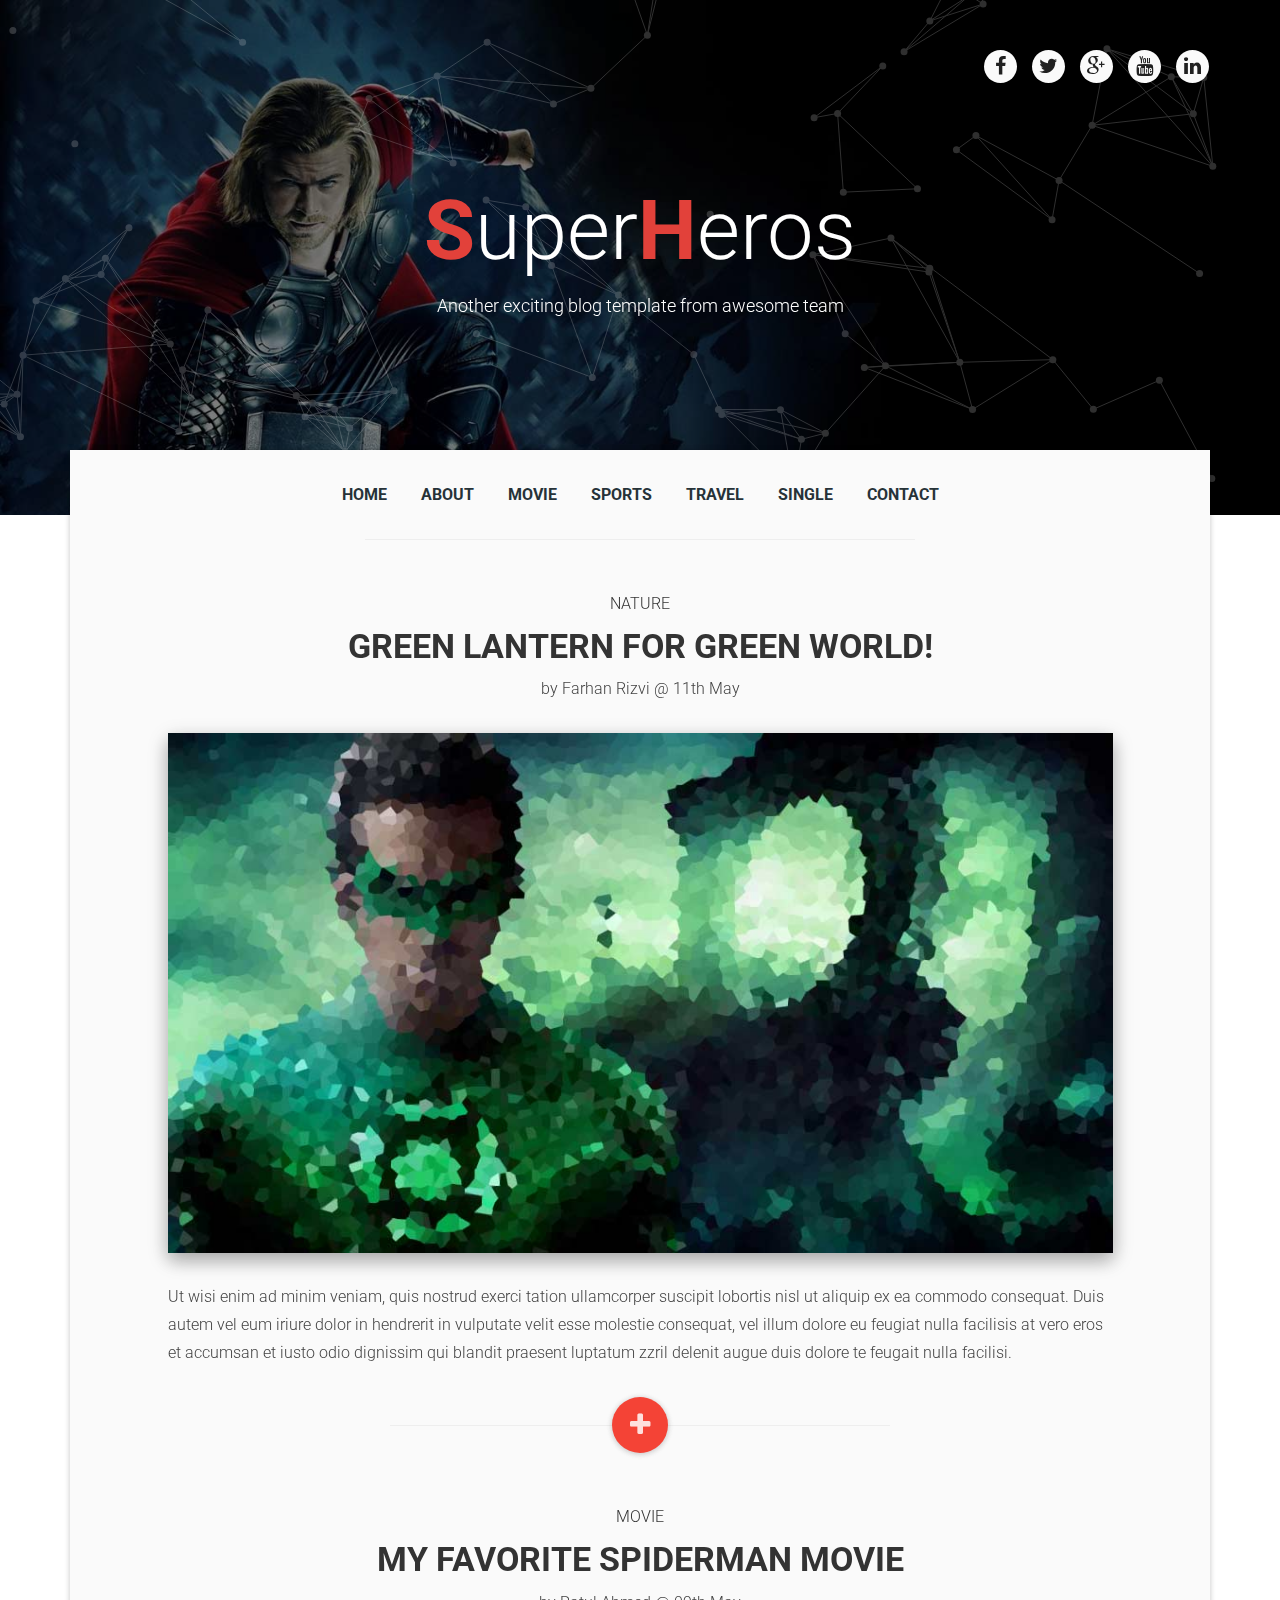
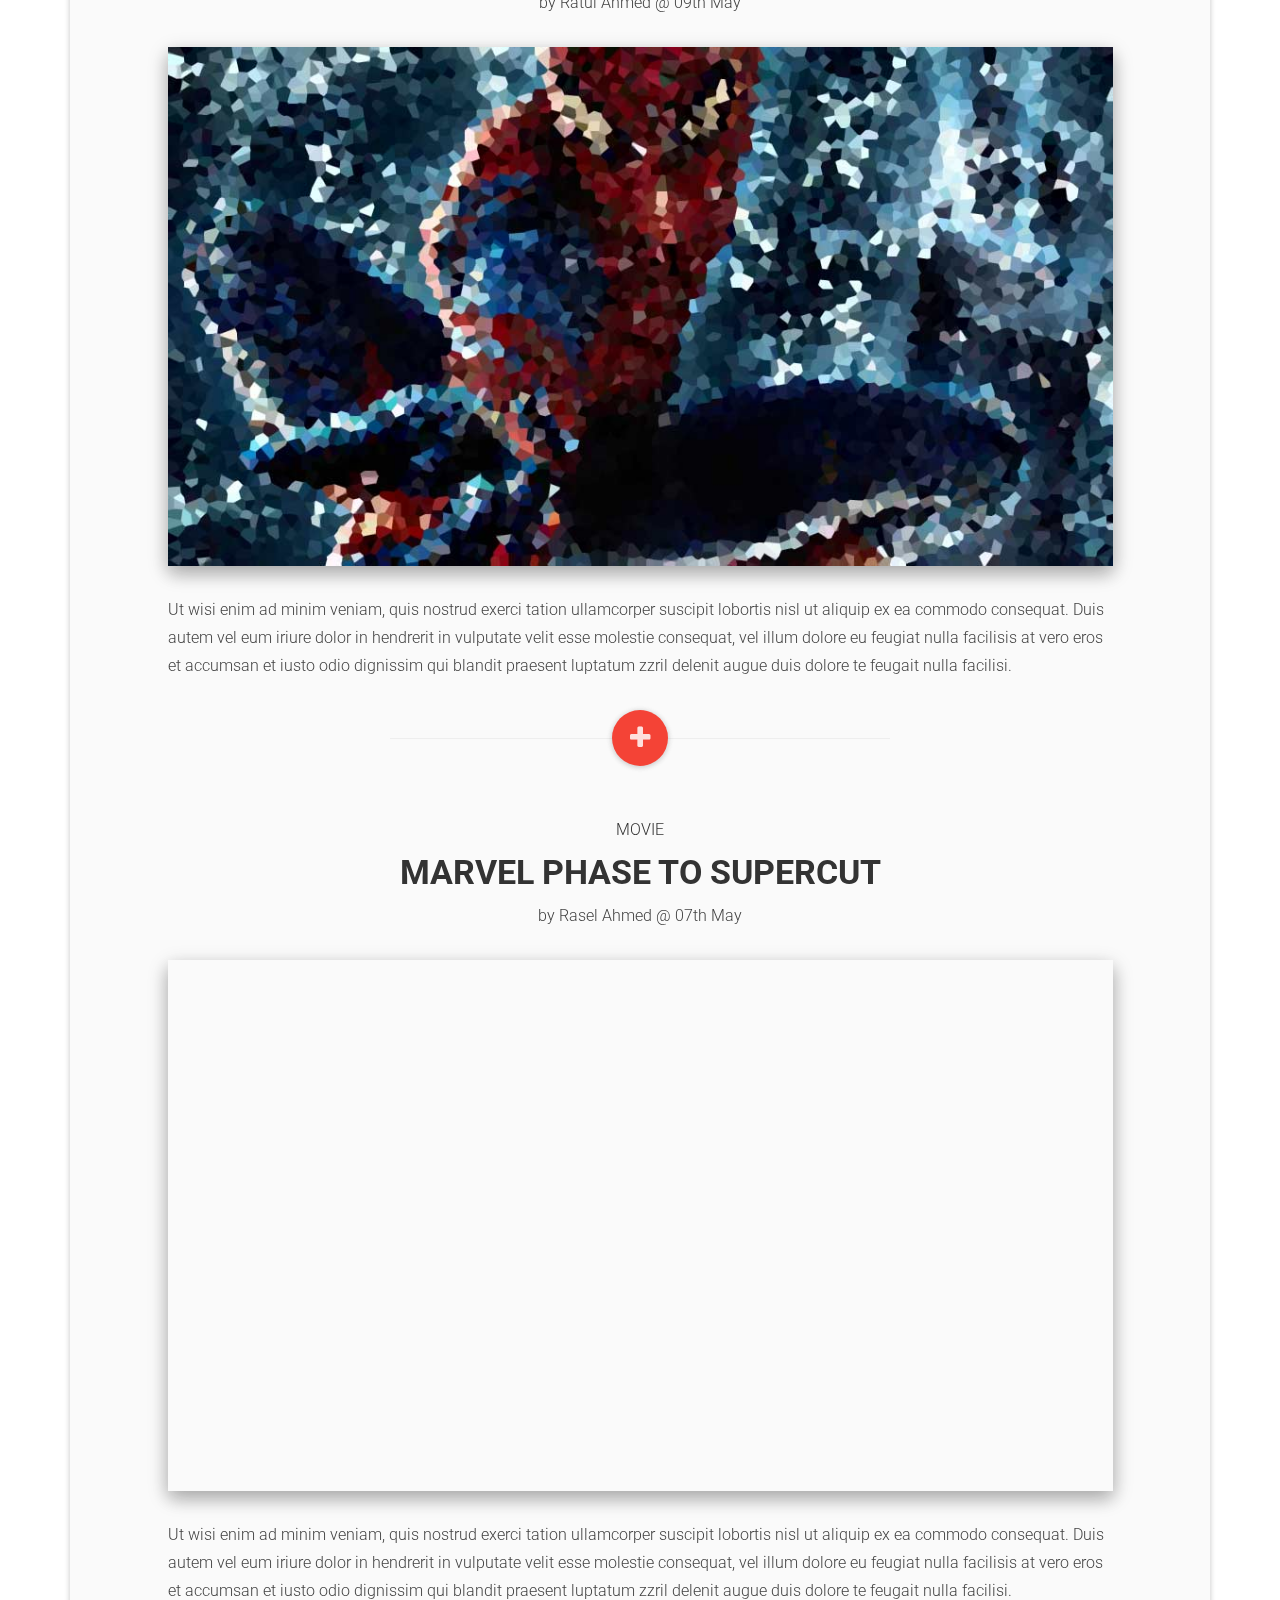
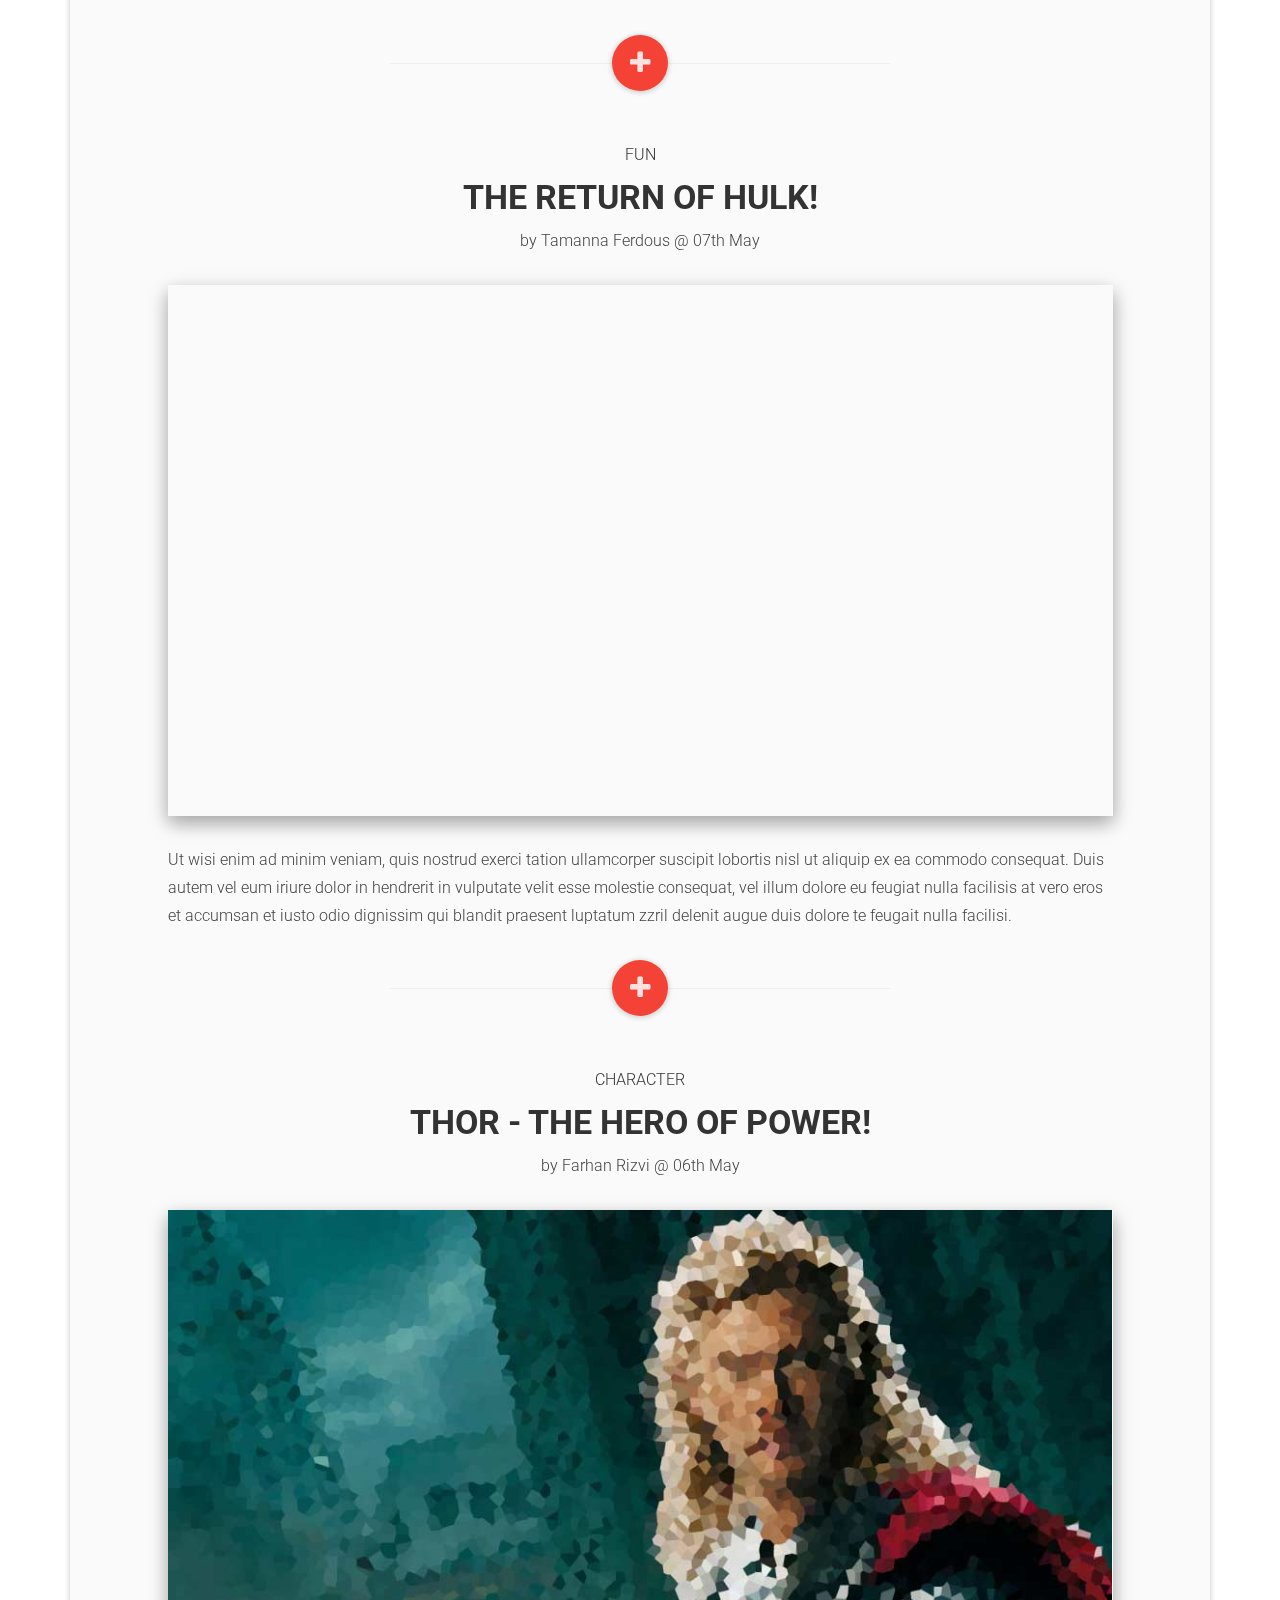
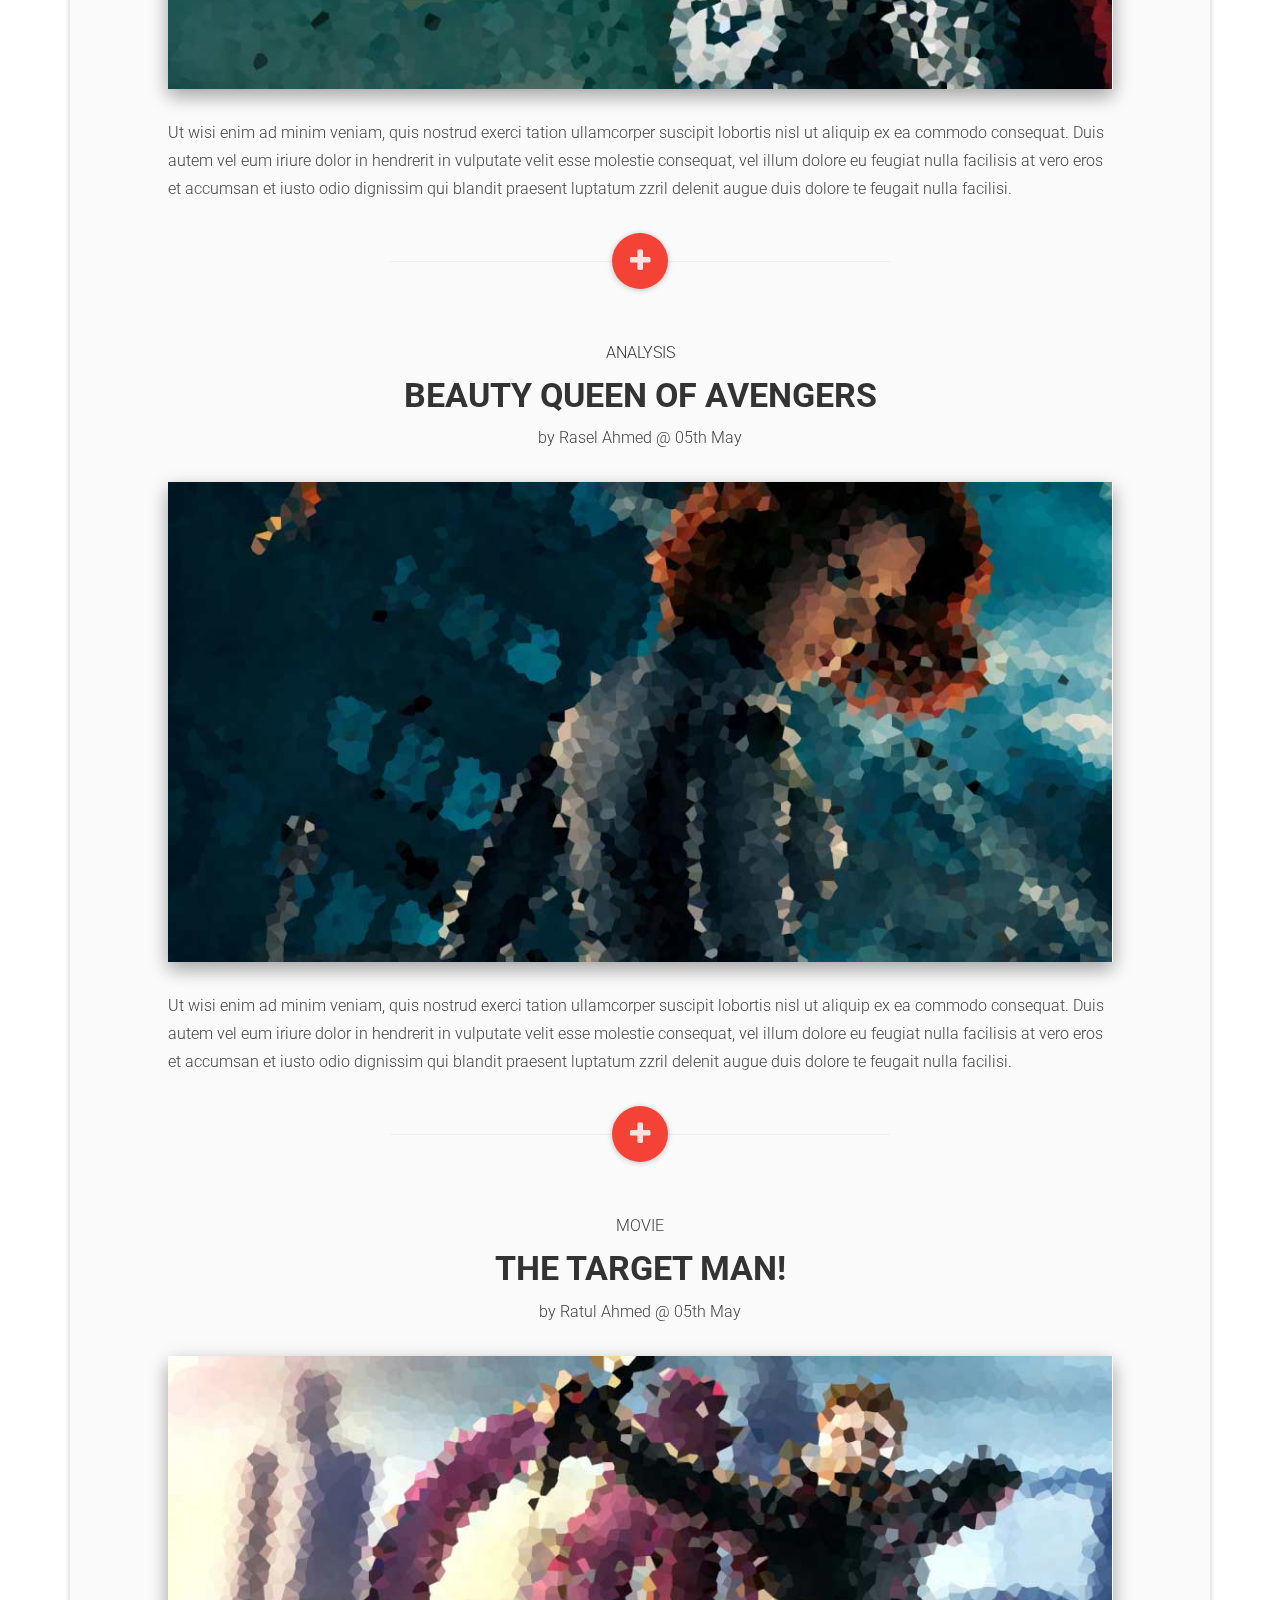
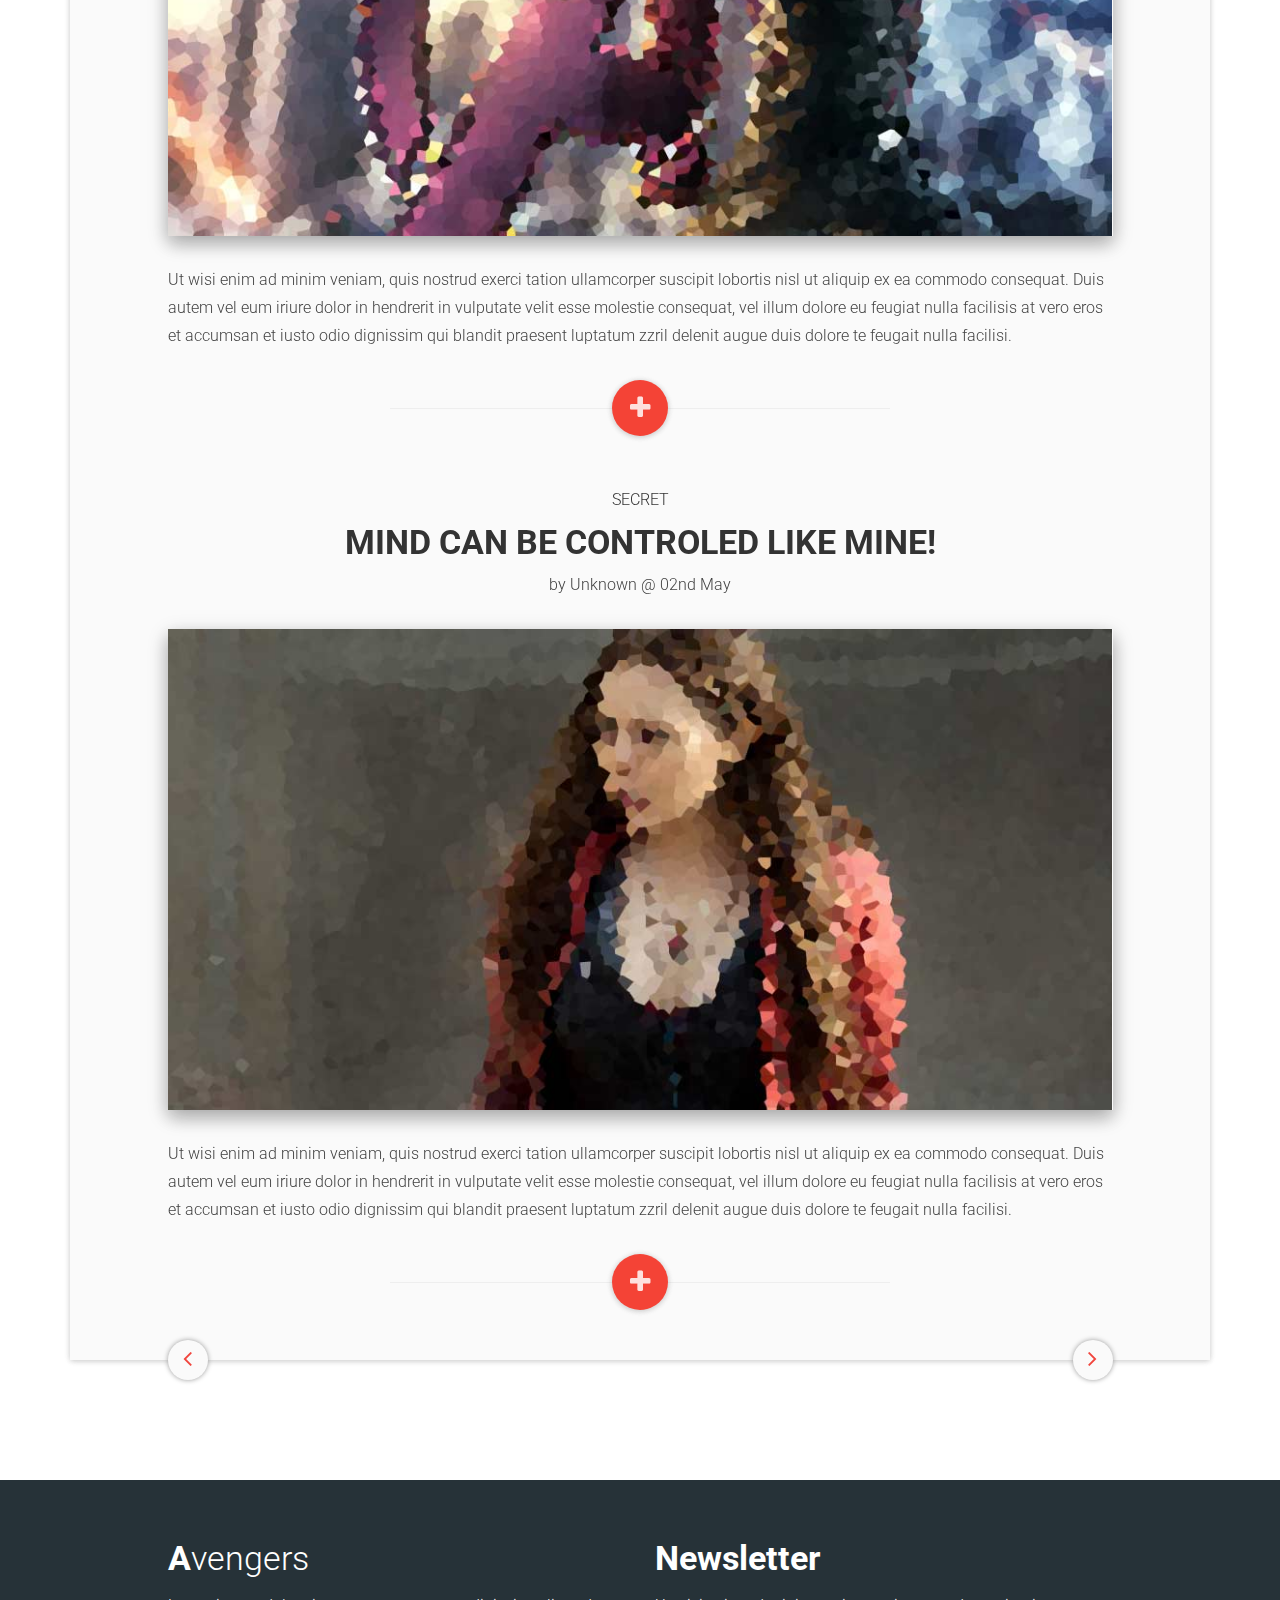
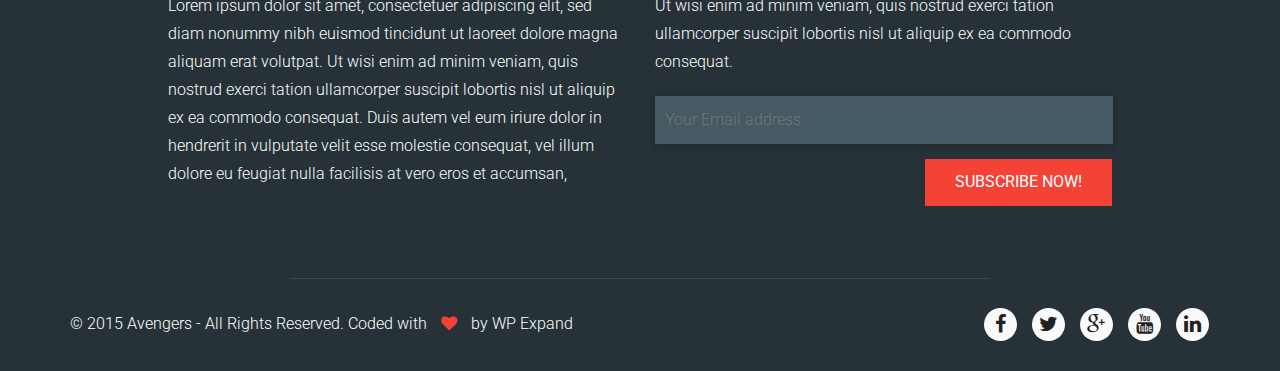
==== Superheroes.MVC.UI/_Archive/index.html @ 20f3a40c "COMMIT: implemented Identity; updated default connString in Web.config; added Citizen & Superhero us" ====
<!DOCTYPE html>
<html lang="en">
    <head>
        <meta charset="utf-8">
        <meta http-equiv="X-UA-Compatible" content="IE=edge">
        <meta name="viewport" content="width=device-width, initial-scale=1">

        <title>SuperHeros | Material HTML blog template</title>
        
        <link href='http://fonts.googleapis.com/css?family=Roboto:400,100,100italic,300,300italic,400italic,500italic,500,700,700italic,900,900italic' rel='stylesheet' type='text/css'>

        <!-- Bootstrap -->
        <link href="css/bootstrap.min.css" rel="stylesheet">
        <!-- FontAwesome -->
        <link rel="stylesheet" href="css/font-awesome.min.css">
        <!-- MaterialCSS -->
        <link rel="stylesheet" href="css/material.min.css">
        <!-- RipplesCSS -->
        <link rel="stylesheet" href="css/ripples.min.css">
        
        <!-- ThemeCSS & Responsive CSS -->
        <link rel="stylesheet" href="style.css">
        <link rel="stylesheet" href="css/responsive.css">

        <!-- HTML5 shim and Respond.js for IE8 support of HTML5 elements and media queries -->
        <!-- WARNING: Respond.js doesn't work if you view the page via file:// -->
        <!--[if lt IE 9]>
        <script src="https://oss.maxcdn.com/html5shiv/3.7.2/html5shiv.min.js"></script>
        <script src="https://oss.maxcdn.com/respond/1.4.2/respond.min.js"></script>
        <![endif]-->
    </head>
    <body>
        
        <header class="header">
            <div data-velocity="-.4" id="particles" class="header-bg"></div>
            <div class="container">
                <div class="row">
                    <div class="col-md-12">
                        <div class="social-links">
                            <a class="btn social-link" href="javascript:void(0)"><i class="fa fa-facebook"></i> <div class="ripple-wrapper"></div></a>
                            <a class="btn social-link" href="javascript:void(0)"><i class="fa fa-twitter"></i> <div class="ripple-wrapper"></div></a>
                            <a class="btn social-link" href="javascript:void(0)"><i class="fa fa-google-plus"></i> <div class="ripple-wrapper"></div></a>
                            <a class="btn social-link" href="javascript:void(0)"><i class="fa fa-youtube"></i> <div class="ripple-wrapper"></div></a>
                            <a class="btn social-link" href="javascript:void(0)"><i class="fa fa-linkedin"></i> <div class="ripple-wrapper"></div></a>
                        </div>
                    </div>
                </div>
            </div>
            
            <div class="site-title-table">
                <div class="site-title-tablecell">
                    <div class="slide-text">
                        <h2><a href="index.html"><span>S</span>uper<span>H</span>eros</a></h2>
                        <p>Another exciting blog template from awesome team</p>        
                    </div>

                </div>
            </div>
        </header>
        
        <section class="maincontent-wrap">
            <div class="container">
                <div class="row">
                    <div class="col-md-12">
                        <div class="maincotnent shadow-z-1">
                            <div class="mainmenu">
                                <div class="navbar navbar-nobg">
                                    <div class="navbar-header">
                                        <button type="button" class="navbar-toggle" data-toggle="collapse" data-target=".navbar-collapse">
                                            <span class="sr-only">Toggle navigation</span>
                                            <span class="icon-bar"></span>
                                            <span class="icon-bar"></span>
                                            <span class="icon-bar"></span>
                                        </button>
                                    </div>

                                    <div class="navbar-collapse collapse"> 
                                        <ul class="nav navbar-nav">
                                            <li class="active"><a href="index.html">Home <div class="ripple-wrapper"></div></a></li>
                                            <li><a href="about.html">About</a></li>
                                            <li><a href="archive.html">Movie</a></li>
                                            <li><a href="archive.html">Sports</a></li>
                                            <li><a href="archive.html">Travel</a></li>
                                            <li><a href="single.html">Single</a></li>
                                            <li><a href="contact.html">Contact</a></li>
                                        </ul>                                                     
                                    </div>     
                                </div> 
                            </div> 
                            
                            <div class="row">
                                <div class="col-md-10 col-md-offset-1">
                                    <div class="article-list">
                                        <article class="post">
                                            <header class="article-title text-center">
                                                <p><a href="archive.html">Nature</a></p>
                                                <h2><a href="single.html">Green Lantern for Green World!</a></h2>
                                                <p class="post-meta">by Farhan Rizvi  @ 11th May</p>
                                            </header>

                                            <div class="article-featured-content shadow-z-2">
                                                <a href="single.html"><img class="img-responsive" src="img/post-2.jpg" alt=""></a>
                                            </div>

                                            <div class="post-summary">
                                                <p>Ut wisi enim ad minim veniam, quis nostrud exerci tation ullamcorper suscipit lobortis nisl ut aliquip ex ea commodo consequat. Duis autem vel eum iriure dolor in hendrerit in vulputate velit esse molestie consequat, vel illum dolore eu feugiat nulla facilisis at vero eros et accumsan et iusto odio dignissim qui blandit praesent luptatum zzril delenit augue duis dolore te feugait nulla facilisi.</p>
                                            </div>

                                            <div class="post-detail-link text-center">
                                                <a href="single.html" class="btn btn-fab btn-raised btn-material-red">
                                                    <i class="fa fa-plus"></i>
                                                    <div class="ripple-wrapper"></div>
                                                </a>
                                            </div>
                                        </article>
                                        <article class="post">
                                            <header class="article-title text-center">
                                                <p><a href="archive.html">Movie</a></p>
                                                <h2><a href="single.html">My Favorite Spiderman Movie</a></h2>
                                                <p class="post-meta">by Ratul Ahmed  @ 09th May</p>
                                            </header>

                                            <div class="article-featured-content shadow-z-2">
                                                <a href="single.html"><img class="img-responsive" src="img/post-1.jpg" alt=""></a>
                                            </div>

                                            <div class="post-summary">
                                                <p>Ut wisi enim ad minim veniam, quis nostrud exerci tation ullamcorper suscipit lobortis nisl ut aliquip ex ea commodo consequat. Duis autem vel eum iriure dolor in hendrerit in vulputate velit esse molestie consequat, vel illum dolore eu feugiat nulla facilisis at vero eros et accumsan et iusto odio dignissim qui blandit praesent luptatum zzril delenit augue duis dolore te feugait nulla facilisi.</p>
                                            </div>

                                            <div class="post-detail-link text-center">
                                                <a href="single.html" class="btn btn-fab btn-raised btn-material-red">
                                                    <i class="fa fa-plus"></i>
                                                    <div class="ripple-wrapper"></div>
                                                </a>
                                            </div>
                                        </article>
                                        <article class="post">
                                            <header class="article-title text-center">
                                                <p><a href="archive.html">Movie</a></p>
                                                <h2><a href="single.html">Marvel Phase to SuperCut</a></h2>
                                                <p class="post-meta">by Rasel Ahmed  @ 07th May</p>
                                            </header>

                                            <div class="article-featured-content shadow-z-2">
                                                <div class="embed-responsive embed-responsive-16by9">
                                                    <iframe class="embed-responsive-item" src="https://player.vimeo.com/video/113767337" width="500" height="281"></iframe>
                                                </div>
                                         
                                            </div>

                                            <div class="post-summary">
                                                <p>Ut wisi enim ad minim veniam, quis nostrud exerci tation ullamcorper suscipit lobortis nisl ut aliquip ex ea commodo consequat. Duis autem vel eum iriure dolor in hendrerit in vulputate velit esse molestie consequat, vel illum dolore eu feugiat nulla facilisis at vero eros et accumsan et iusto odio dignissim qui blandit praesent luptatum zzril delenit augue duis dolore te feugait nulla facilisi.</p>
                                            </div>

                                            <div class="post-detail-link text-center">
                                                <a href="single.html" class="btn btn-fab btn-raised btn-material-red">
                                                    <i class="fa fa-plus"></i>
                                                    <div class="ripple-wrapper"></div>
                                                </a>
                                            </div>
                                        </article>
                                        <article class="post">
                                            <header class="article-title text-center">
                                                <p><a href="archive.html">Fun</a></p>
                                                <h2><a href="single.html">The Return of Hulk!</a></h2>
                                                <p class="post-meta">by Tamanna Ferdous  @ 07th May</p>
                                            </header>

                                            <div class="article-featured-content shadow-z-2">
                                                <div class="embed-responsive embed-responsive-16by9">
                                                    <iframe class="embed-responsive-item" src="https://www.youtube.com/embed/Y9FUzBEH_v8" width="500" height="281"></iframe>
                                                </div>
                                            </div>

                                            <div class="post-summary">
                                                <p>Ut wisi enim ad minim veniam, quis nostrud exerci tation ullamcorper suscipit lobortis nisl ut aliquip ex ea commodo consequat. Duis autem vel eum iriure dolor in hendrerit in vulputate velit esse molestie consequat, vel illum dolore eu feugiat nulla facilisis at vero eros et accumsan et iusto odio dignissim qui blandit praesent luptatum zzril delenit augue duis dolore te feugait nulla facilisi.</p>
                                            </div>

                                            <div class="post-detail-link text-center">
                                                <a href="single.html" class="btn btn-fab btn-raised btn-material-red">
                                                    <i class="fa fa-plus"></i>
                                                    <div class="ripple-wrapper"></div>
                                                </a>
                                            </div>
                                        </article>
                                        <article class="post">
                                            <header class="article-title text-center">
                                                <p><a href="archive.html">Character</a></p>
                                                <h2><a href="single.html">Thor - The Hero of Power!</a></h2>
                                                <p class="post-meta">by Farhan Rizvi  @ 06th May</p>
                                            </header>

                                            <div class="article-featured-content shadow-z-2">
                                                <img class="img-responsive" src="img/article-2.jpg" alt="">
                                            </div>

                                            <div class="post-summary">
                                                <p>Ut wisi enim ad minim veniam, quis nostrud exerci tation ullamcorper suscipit lobortis nisl ut aliquip ex ea commodo consequat. Duis autem vel eum iriure dolor in hendrerit in vulputate velit esse molestie consequat, vel illum dolore eu feugiat nulla facilisis at vero eros et accumsan et iusto odio dignissim qui blandit praesent luptatum zzril delenit augue duis dolore te feugait nulla facilisi.</p>
                                            </div>

                                            <div class="post-detail-link text-center">
                                                <a href="single.html" class="btn btn-fab btn-raised btn-material-red">
                                                    <i class="fa fa-plus"></i>
                                                    <div class="ripple-wrapper"></div>
                                                </a>
                                            </div>
                                        </article>
                                        <article class="post">
                                            <header class="article-title text-center">
                                                <p><a href="archive.html">Analysis</a></p>
                                                <h2><a href="single.html">Beauty Queen of Avengers</a></h2>
                                                <p class="post-meta">by Rasel Ahmed  @ 05th May</p>
                                            </header>

                                            <div class="article-featured-content shadow-z-2">
                                                <a href="single.html"><img class="img-responsive" src="img/article-3.jpg" alt=""></a>
                                            </div>

                                            <div class="post-summary">
                                                <p>Ut wisi enim ad minim veniam, quis nostrud exerci tation ullamcorper suscipit lobortis nisl ut aliquip ex ea commodo consequat. Duis autem vel eum iriure dolor in hendrerit in vulputate velit esse molestie consequat, vel illum dolore eu feugiat nulla facilisis at vero eros et accumsan et iusto odio dignissim qui blandit praesent luptatum zzril delenit augue duis dolore te feugait nulla facilisi.</p>
                                            </div>

                                            <div class="post-detail-link text-center">
                                                <a href="single.html" class="btn btn-fab btn-raised btn-material-red">
                                                    <i class="fa fa-plus"></i>
                                                    <div class="ripple-wrapper"></div>
                                                </a>
                                            </div>
                                        </article>
                                        <article class="post">
                                            <header class="article-title text-center">
                                                <p>Movie</p>
                                                <h2><a href="single.html">The Target Man!</a></h2>
                                                <p class="post-meta">by Ratul Ahmed  @ 05th May</p>
                                            </header>

                                            <div class="article-featured-content shadow-z-2">
                                                <a href="single.html"><img class="img-responsive" src="img/article-4.jpg" alt=""></a>
                                            </div>

                                            <div class="post-summary">
                                                <p>Ut wisi enim ad minim veniam, quis nostrud exerci tation ullamcorper suscipit lobortis nisl ut aliquip ex ea commodo consequat. Duis autem vel eum iriure dolor in hendrerit in vulputate velit esse molestie consequat, vel illum dolore eu feugiat nulla facilisis at vero eros et accumsan et iusto odio dignissim qui blandit praesent luptatum zzril delenit augue duis dolore te feugait nulla facilisi.</p>
                                            </div>

                                            <div class="post-detail-link text-center">
                                                <a href="single.html" class="btn btn-fab btn-raised btn-material-red">
                                                    <i class="fa fa-plus"></i>
                                                    <div class="ripple-wrapper"></div>
                                                </a>
                                            </div>
                                        </article>
                                        <article class="post">
                                            <header class="article-title text-center">
                                                <p><a href="archive.html">Secret</a></p>
                                                <h2><a href="single.html">Mind can be controled like mine!</a></h2>
                                                <p class="post-meta">by Unknown  @ 02nd May</p>
                                            </header>

                                            <div class="article-featured-content shadow-z-2">
                                                <a href="single.html"><img class="img-responsive" src="img/article-5.jpg" alt=""></a>
                                            </div>

                                            <div class="post-summary">
                                                <p>Ut wisi enim ad minim veniam, quis nostrud exerci tation ullamcorper suscipit lobortis nisl ut aliquip ex ea commodo consequat. Duis autem vel eum iriure dolor in hendrerit in vulputate velit esse molestie consequat, vel illum dolore eu feugiat nulla facilisis at vero eros et accumsan et iusto odio dignissim qui blandit praesent luptatum zzril delenit augue duis dolore te feugait nulla facilisi.</p>
                                            </div>

                                            <div class="post-detail-link text-center">
                                                <a href="single.html" class="btn btn-fab btn-raised btn-material-red">
                                                    <i class="fa fa-plus"></i>
                                                    <div class="ripple-wrapper"></div>
                                                </a>
                                            </div>
                                        </article>
                                        
                                        
                                        <nav role="navigation" class="navigation posts-navigation">
                                            <div class="nav-links">
                                                <div class="nav-previous">
                                                    <a href="#">Older posts</a>
                                                </div>
                                                <div class="nav-next">
                                                    <a href="#">Newer posts</a>
                                                </div>
                                            </div>
                                        </nav>                                        
                                    </div>                                    
                                </div>
                            </div>
                            
                           
                        </div>
                    </div>
                </div>
            </div>
        </section>
        
        <footer class="footer">
            <div class="container">
                <div class="row">
                    <div class="col-lg-5 col-md-6 col-lg-offset-1">
                        <div class="footer-wid">
                            <h2 class="wid-title">A<span>vengers</span></h2>
                            <p>Lorem ipsum dolor sit amet, consectetuer adipiscing elit, sed diam nonummy nibh euismod tincidunt ut laoreet dolore magna aliquam erat volutpat. Ut wisi enim ad minim veniam, quis 
nostrud exerci tation ullamcorper suscipit lobortis nisl ut aliquip ex ea commodo consequat. Duis autem vel eum iriure dolor in hendrerit in vulputate velit esse molestie consequat, vel illum dolore eu feugiat nulla facilisis at vero eros et accumsan,</p>
                        </div>
                    </div>
                    <div class="col-lg-5 col-md-6">
                        <div class="footer-wid">
                            <h2 class="wid-title">Newsletter</h2>
                            <p>Ut wisi enim ad minim veniam, quis nostrud exerci tation ullamcorper suscipit lobortis nisl ut aliquip ex ea commodo consequat.</p>
                            
                            <div class="newsletter-form">
                                <form action="index.html">
                                    <input class="shadow-z-1" type="email" placeholder="Your Email address">
                                    <button type="submit" class="btn btn-material-red">Subscribe Now!</button>
                                </form>
                            </div>
                        </div>
                    </div>
                </div>
                
                <div class="row">
                    <div class="col-md-12">
                        <div class="footer-bottom">
                            <div class="row">
                                <div class="col-md-8">
                                    <div class="copyright-text">
                                        <p>© 2015 Avengers - All Rights Reserved. Coded with <i class="fa fa-heart"></i> by <a href="http://wpexpand.com" target="_blank">WP Expand</a></p>
                                    </div>
                                </div>
                                <div class="col-md-4">
                                    <div class="social-links footer-social-links">
                                        <a class="btn social-link" href="javascript:void(0)"><i class="fa fa-facebook"></i> <div class="ripple-wrapper"></div></a>
                                        <a class="btn social-link" href="javascript:void(0)"><i class="fa fa-twitter"></i> <div class="ripple-wrapper"></div></a>
                                        <a class="btn social-link" href="javascript:void(0)"><i class="fa fa-google-plus"></i> <div class="ripple-wrapper"></div></a>
                                        <a class="btn social-link" href="javascript:void(0)"><i class="fa fa-youtube"></i> <div class="ripple-wrapper"></div></a>
                                        <a class="btn social-link" href="javascript:void(0)"><i class="fa fa-linkedin"></i> <div class="ripple-wrapper"></div></a>
                                    </div>                        
                                </div>                                
                            </div>
                        </div>
                    </div>
                </div>
            </div>
        </footer>
    


        <!-- jQuery (necessary for Bootstrap's JavaScript plugins) -->
        <script src="js/vendor/jquery-1.11.2.min.js"></script>
        <!-- Include all compiled plugins (below), or include individual files as needed -->
        <script src="js/bootstrap.min.js"></script>
        <script src="js/material.min.js"></script>
        <script src="js/ripples.min.js"></script>
        <script src="js/jquery.scrolly.js"></script>
        <script src="js/jquery.particleground.min.js"></script>
        <script src="js/main.js"></script>

    </body>
</html>
---- Superheroes.MVC.UI/_Archive/css/material.min.css ----
@font-face{font-family:Material-Design-Icons;src:url(../fonts/Material-Design-Icons.eot?3ocs8m);src:url(../fonts/Material-Design-Icons.eot?#iefix3ocs8m) format('embedded-opentype'),url(../fonts/Material-Design-Icons.woff?3ocs8m) format('woff'),url(../fonts/Material-Design-Icons.ttf?3ocs8m) format('truetype'),url(../fonts/Material-Design-Icons.svg?3ocs8m#Material-Design-Icons) format('svg')}[class^=mdi-],[class*=mdi-]{speak:none;display:inline-block;font:normal normal normal 24px/1 'Material-Design-Icons';text-rendering:auto;-webkit-font-smoothing:antialiased;-moz-osx-font-smoothing:grayscale;-webkit-transform:translate(0,0);-ms-transform:translate(0,0);transform:translate(0,0)}[class^=mdi-]:before,[class*=mdi-]:before{display:inline-block;speak:none;text-decoration:inherit}[class^=mdi-].pull-left,[class*=mdi-].pull-left{margin-right:.3em}[class^=mdi-].pull-right,[class*=mdi-].pull-right{margin-left:.3em}[class^=mdi-].mdi-lg:before,[class*=mdi-].mdi-lg:before,[class^=mdi-].mdi-lg:after,[class*=mdi-].mdi-lg:after{font-size:1.33333333em;line-height:.75em;vertical-align:-15%}[class^=mdi-].mdi-2x:before,[class*=mdi-].mdi-2x:before,[class^=mdi-].mdi-2x:after,[class*=mdi-].mdi-2x:after{font-size:2em}[class^=mdi-].mdi-3x:before,[class*=mdi-].mdi-3x:before,[class^=mdi-].mdi-3x:after,[class*=mdi-].mdi-3x:after{font-size:3em}[class^=mdi-].mdi-4x:before,[class*=mdi-].mdi-4x:before,[class^=mdi-].mdi-4x:after,[class*=mdi-].mdi-4x:after{font-size:4em}[class^=mdi-].mdi-5x:before,[class*=mdi-].mdi-5x:before,[class^=mdi-].mdi-5x:after,[class*=mdi-].mdi-5x:after{font-size:5em}[class^=mdi-device-signal-cellular-]:after,[class^=mdi-device-battery-]:after,[class^=mdi-device-battery-charging-]:after,[class^=mdi-device-signal-cellular-connected-no-internet-]:after,[class^=mdi-device-signal-wifi-]:after,[class^=mdi-device-signal-wifi-statusbar-not-connected]:after,.mdi-device-network-wifi:after{opacity:.3;position:absolute;left:0;top:0;z-index:1;display:inline-block;speak:none;text-decoration:inherit}[class^=mdi-device-signal-cellular-]:after{content:"\e758"}[class^=mdi-device-battery-]:after{content:"\e735"}[class^=mdi-device-battery-charging-]:after{content:"\e733"}[class^=mdi-device-signal-cellular-connected-no-internet-]:after{content:"\e75d"}[class^=mdi-device-signal-wifi-]:after,.mdi-device-network-wifi:after{content:"\e765"}[class^=mdi-device-signal-wifi-statusbasr-not-connected]:after{content:"\e8f7"}.mdi-device-signal-cellular-off:after,.mdi-device-signal-cellular-null:after,.mdi-device-signal-cellular-no-sim:after,.mdi-device-signal-wifi-off:after,.mdi-device-signal-wifi-4-bar:after,.mdi-device-signal-cellular-4-bar:after,.mdi-device-battery-alert:after,.mdi-device-signal-cellular-connected-no-internet-4-bar:after,.mdi-device-battery-std:after,.mdi-device-battery-full .mdi-device-battery-unknown:after{content:""}.mdi-fw{width:1.28571429em;text-align:center}.mdi-ul{padding-left:0;margin-left:2.14285714em;list-style-type:none}.mdi-ul>li{position:relative}.mdi-li{position:absolute;left:-2.14285714em;width:2.14285714em;top:.14285714em;text-align:center}.mdi-li.mdi-lg{left:-1.85714286em}.mdi-border{padding:.2em .25em .15em;border:solid .08em #eee;border-radius:.1em}.mdi-spin{-webkit-animation:mdi-spin 2s infinite linear;animation:mdi-spin 2s infinite linear;-webkit-transform-origin:50% 50%;-ms-transform-origin:50% 50%;transform-origin:50% 50%}.mdi-pulse{-webkit-animation:mdi-spin 1s steps(8) infinite;animation:mdi-spin 1s steps(8) infinite;-webkit-transform-origin:50% 50%;-ms-transform-origin:50% 50%;transform-origin:50% 50%}@-webkit-keyframes mdi-spin{0%{-webkit-transform:rotate(0deg);transform:rotate(0deg)}100%{-webkit-transform:rotate(359deg);transform:rotate(359deg)}}@keyframes mdi-spin{0%{-webkit-transform:rotate(0deg);transform:rotate(0deg)}100%{-webkit-transform:rotate(359deg);transform:rotate(359deg)}}.mdi-rotate-90{filter:progid:DXImageTransform.Microsoft.BasicImage(rotation=1);-webkit-transform:rotate(90deg);-ms-transform:rotate(90deg);transform:rotate(90deg)}.mdi-rotate-180{filter:progid:DXImageTransform.Microsoft.BasicImage(rotation=2);-webkit-transform:rotate(180deg);-ms-transform:rotate(180deg);transform:rotate(180deg)}.mdi-rotate-270{filter:progid:DXImageTransform.Microsoft.BasicImage(rotation=3);-webkit-transform:rotate(270deg);-ms-transform:rotate(270deg);transform:rotate(270deg)}.mdi-flip-horizontal{filter:progid:DXImageTransform.Microsoft.BasicImage(rotation=0,mirror=1);-webkit-transform:scale(-1,1);-ms-transform:scale(-1,1);transform:scale(-1,1)}.mdi-flip-vertical{filter:progid:DXImageTransform.Microsoft.BasicImage(rotation=2,mirror=1);-webkit-transform:scale(1,-1);-ms-transform:scale(1,-1);transform:scale(1,-1)}:root .mdi-rotate-90,:root .mdi-rotate-180,:root .mdi-rotate-270,:root .mdi-flip-horizontal,:root .mdi-flip-vertical{-webkit-filter:none;filter:none}.mdi-stack{position:relative;display:inline-block;width:2em;height:2em;line-height:2em;vertical-align:middle}.mdi-stack-1x,.mdi-stack-2x{position:absolute;left:0;width:100%;text-align:center}.mdi-stack-1x{line-height:inherit}.mdi-stack-2x{font-size:2em}.mdi-inverse{color:#fff}.mdi-action-3d-rotation:before{content:"\e600"}.mdi-action-accessibility:before{content:"\e601"}.mdi-action-account-balance-wallet:before{content:"\e602"}.mdi-action-account-balance:before{content:"\e603"}.mdi-action-account-box:before{content:"\e604"}.mdi-action-account-child:before{content:"\e605"}.mdi-action-account-circle:before{content:"\e606"}.mdi-action-add-shopping-cart:before{content:"\e607"}.mdi-action-alarm-add:before{content:"\e608"}.mdi-action-alarm-off:before{content:"\e609"}.mdi-action-alarm-on:before{content:"\e60a"}.mdi-action-alarm:before{content:"\e60b"}.mdi-action-android:before{content:"\e60c"}.mdi-action-announcement:before{content:"\e60d"}.mdi-action-aspect-ratio:before{content:"\e60e"}.mdi-action-assessment:before{content:"\e60f"}.mdi-action-assignment-ind:before{content:"\e610"}.mdi-action-assignment-late:before{content:"\e611"}.mdi-action-assignment-return:before{content:"\e612"}.mdi-action-assignment-returned:before{content:"\e613"}.mdi-action-assignment-turned-in:before{content:"\e614"}.mdi-action-assignment:before{content:"\e615"}.mdi-action-autorenew:before{content:"\e616"}.mdi-action-backup:before{content:"\e617"}.mdi-action-book:before{content:"\e618"}.mdi-action-bookmark-outline:before{content:"\e619"}.mdi-action-bookmark:before{content:"\e61a"}.mdi-action-bug-report:before{content:"\e61b"}.mdi-action-cached:before{content:"\e61c"}.mdi-action-check-circle:before{content:"\e61d"}.mdi-action-class:before{content:"\e61e"}.mdi-action-credit-card:before{content:"\e61f"}.mdi-action-dashboard:before{content:"\e620"}.mdi-action-delete:before{content:"\e621"}.mdi-action-description:before{content:"\e622"}.mdi-action-dns:before{content:"\e623"}.mdi-action-done-all:before{content:"\e624"}.mdi-action-done:before{content:"\e625"}.mdi-action-event:before{content:"\e626"}.mdi-action-exit-to-app:before{content:"\e627"}.mdi-action-explore:before{content:"\e628"}.mdi-action-extension:before{content:"\e629"}.mdi-action-face-unlock:before{content:"\e62a"}.mdi-action-favorite-outline:before{content:"\e62b"}.mdi-action-favorite:before{content:"\e62c"}.mdi-action-find-in-page:before{content:"\e62d"}.mdi-action-find-replace:before{content:"\e62e"}.mdi-action-flip-to-back:before{content:"\e62f"}.mdi-action-flip-to-front:before{content:"\e630"}.mdi-action-get-app:before{content:"\e631"}.mdi-action-grade:before{content:"\e632"}.mdi-action-group-work:before{content:"\e633"}.mdi-action-help:before{content:"\e634"}.mdi-action-highlight-remove:before{content:"\e635"}.mdi-action-history:before{content:"\e636"}.mdi-action-home:before{content:"\e637"}.mdi-action-https:before{content:"\e638"}.mdi-action-info-outline:before{content:"\e639"}.mdi-action-info:before{content:"\e63a"}.mdi-action-input:before{content:"\e63b"}.mdi-action-invert-colors:before{content:"\e63c"}.mdi-action-label-outline:before{content:"\e63d"}.mdi-action-label:before{content:"\e63e"}.mdi-action-language:before{content:"\e63f"}.mdi-action-launch:before{content:"\e640"}.mdi-action-list:before{content:"\e641"}.mdi-action-lock-open:before{content:"\e642"}.mdi-action-lock-outline:before{content:"\e643"}.mdi-action-lock:before{content:"\e644"}.mdi-action-loyalty:before{content:"\e645"}.mdi-action-markunread-mailbox:before{content:"\e646"}.mdi-action-note-add:before{content:"\e647"}.mdi-action-open-in-browser:before{content:"\e648"}.mdi-action-open-in-new:before{content:"\e649"}.mdi-action-open-with:before{content:"\e64a"}.mdi-action-pageview:before{content:"\e64b"}.mdi-action-payment:before{content:"\e64c"}.mdi-action-perm-camera-mic:before{content:"\e64d"}.mdi-action-perm-contact-cal:before{content:"\e64e"}.mdi-action-perm-data-setting:before{content:"\e64f"}.mdi-action-perm-device-info:before{content:"\e650"}.mdi-action-perm-identity:before{content:"\e651"}.mdi-action-perm-media:before{content:"\e652"}.mdi-action-perm-phone-msg:before{content:"\e653"}.mdi-action-perm-scan-wifi:before{content:"\e654"}.mdi-action-picture-in-picture:before{content:"\e655"}.mdi-action-polymer:before{content:"\e656"}.mdi-action-print:before{content:"\e657"}.mdi-action-query-builder:before{content:"\e658"}.mdi-action-question-answer:before{content:"\e659"}.mdi-action-receipt:before{content:"\e65a"}.mdi-action-redeem:before{content:"\e65b"}.mdi-action-reorder:before{content:"\e65c"}.mdi-action-report-problem:before{content:"\e65d"}.mdi-action-restore:before{content:"\e65e"}.mdi-action-room:before{content:"\e65f"}.mdi-action-schedule:before{content:"\e660"}.mdi-action-search:before{content:"\e661"}.mdi-action-settings-applications:before{content:"\e662"}.mdi-action-settings-backup-restore:before{content:"\e663"}.mdi-action-settings-bluetooth:before{content:"\e664"}.mdi-action-settings-cell:before{content:"\e665"}.mdi-action-settings-display:before{content:"\e666"}.mdi-action-settings-ethernet:before{content:"\e667"}.mdi-action-settings-input-antenna:before{content:"\e668"}.mdi-action-settings-input-component:before{content:"\e669"}.mdi-action-settings-input-composite:before{content:"\e66a"}.mdi-action-settings-input-hdmi:before{content:"\e66b"}.mdi-action-settings-input-svideo:before{content:"\e66c"}.mdi-action-settings-overscan:before{content:"\e66d"}.mdi-action-settings-phone:before{content:"\e66e"}.mdi-action-settings-power:before{content:"\e66f"}.mdi-action-settings-remote:before{content:"\e670"}.mdi-action-settings-voice:before{content:"\e671"}.mdi-action-settings:before{content:"\e672"}.mdi-action-shop-two:before{content:"\e673"}.mdi-action-shop:before{content:"\e674"}.mdi-action-shopping-basket:before{content:"\e675"}.mdi-action-shopping-cart:before{content:"\e676"}.mdi-action-speaker-notes:before{content:"\e677"}.mdi-action-spellcheck:before{content:"\e678"}.mdi-action-star-rate:before{content:"\e679"}.mdi-action-stars:before{content:"\e67a"}.mdi-action-store:before{content:"\e67b"}.mdi-action-subject:before{content:"\e67c"}.mdi-action-supervisor-account:before{content:"\e67d"}.mdi-action-swap-horiz:before{content:"\e67e"}.mdi-action-swap-vert-circle:before{content:"\e67f"}.mdi-action-swap-vert:before{content:"\e680"}.mdi-action-system-update-tv:before{content:"\e681"}.mdi-action-tab-unselected:before{content:"\e682"}.mdi-action-tab:before{content:"\e683"}.mdi-action-theaters:before{content:"\e684"}.mdi-action-thumb-down:before{content:"\e685"}.mdi-action-thumb-up:before{content:"\e686"}.mdi-action-thumbs-up-down:before{content:"\e687"}.mdi-action-toc:before{content:"\e688"}.mdi-action-today:before{content:"\e689"}.mdi-action-track-changes:before{content:"\e68a"}.mdi-action-translate:before{content:"\e68b"}.mdi-action-trending-down:before{content:"\e68c"}.mdi-action-trending-neutral:before{content:"\e68d"}.mdi-action-trending-up:before{content:"\e68e"}.mdi-action-turned-in-not:before{content:"\e68f"}.mdi-action-turned-in:before{content:"\e690"}.mdi-action-verified-user:before{content:"\e691"}.mdi-action-view-agenda:before{content:"\e692"}.mdi-action-view-array:before{content:"\e693"}.mdi-action-view-carousel:before{content:"\e694"}.mdi-action-view-column:before{content:"\e695"}.mdi-action-view-day:before{content:"\e696"}.mdi-action-view-headline:before{content:"\e697"}.mdi-action-view-list:before{content:"\e698"}.mdi-action-view-module:before{content:"\e699"}.mdi-action-view-quilt:before{content:"\e69a"}.mdi-action-view-stream:before{content:"\e69b"}.mdi-action-view-week:before{content:"\e69c"}.mdi-action-visibility-off:before{content:"\e69d"}.mdi-action-visibility:before{content:"\e69e"}.mdi-action-wallet-giftcard:before{content:"\e69f"}.mdi-action-wallet-membership:before{content:"\e6a0"}.mdi-action-wallet-travel:before{content:"\e6a1"}.mdi-action-work:before{content:"\e6a2"}.mdi-alert-error:before{content:"\e6a3"}.mdi-alert-warning:before{content:"\e6a4"}.mdi-av-album:before{content:"\e6a5"}.mdi-av-closed-caption:before{content:"\e6a6"}.mdi-av-equalizer:before{content:"\e6a7"}.mdi-av-explicit:before{content:"\e6a8"}.mdi-av-fast-forward:before{content:"\e6a9"}.mdi-av-fast-rewind:before{content:"\e6aa"}.mdi-av-games:before{content:"\e6ab"}.mdi-av-hearing:before{content:"\e6ac"}.mdi-av-high-quality:before{content:"\e6ad"}.mdi-av-loop:before{content:"\e6ae"}.mdi-av-mic-none:before{content:"\e6af"}.mdi-av-mic-off:before{content:"\e6b0"}.mdi-av-mic:before{content:"\e6b1"}.mdi-av-movie:before{content:"\e6b2"}.mdi-av-my-library-add:before{content:"\e6b3"}.mdi-av-my-library-books:before{content:"\e6b4"}.mdi-av-my-library-music:before{content:"\e6b5"}.mdi-av-new-releases:before{content:"\e6b6"}.mdi-av-not-interested:before{content:"\e6b7"}.mdi-av-pause-circle-fill:before{content:"\e6b8"}.mdi-av-pause-circle-outline:before{content:"\e6b9"}.mdi-av-pause:before{content:"\e6ba"}.mdi-av-play-arrow:before{content:"\e6bb"}.mdi-av-play-circle-fill:before{content:"\e6bc"}.mdi-av-play-circle-outline:before{content:"\e6bd"}.mdi-av-play-shopping-bag:before{content:"\e6be"}.mdi-av-playlist-add:before{content:"\e6bf"}.mdi-av-queue-mus:before{content:"\e6c0"}.mdi-av-queue:before{content:"\e6c1"}.mdi-av-radio:before{content:"\e6c2"}.mdi-av-recent-actors:before{content:"\e6c3"}.mdi-av-repeat-one:before{content:"\e6c4"}.mdi-av-repeat:before{content:"\e6c5"}.mdi-av-replay:before{content:"\e6c6"}.mdi-av-shuffle:before{content:"\e6c7"}.mdi-av-skip-next:before{content:"\e6c8"}.mdi-av-skip-previous:before{content:"\e6c9"}.mdi-av-snooze:before{content:"\e6ca"}.mdi-av-stop:before{content:"\e6cb"}.mdi-av-subtitles:before{content:"\e6cc"}.mdi-av-surround-sound:before{content:"\e6cd"}.mdi-av-timer:before{content:"\e6ce"}.mdi-av-video-collection:before{content:"\e6cf"}.mdi-av-videocam-off:before{content:"\e6d0"}.mdi-av-videocam:before{content:"\e6d1"}.mdi-av-volume-down:before{content:"\e6d2"}.mdi-av-volume-mute:before{content:"\e6d3"}.mdi-av-volume-off:before{content:"\e6d4"}.mdi-av-volume-up:before{content:"\e6d5"}.mdi-av-web:before{content:"\e6d6"}.mdi-communication-business:before{content:"\e6d7"}.mdi-communication-call-end:before{content:"\e6d8"}.mdi-communication-call-made:before{content:"\e6d9"}.mdi-communication-call-merge:before{content:"\e6da"}.mdi-communication-call-missed:before{content:"\e6db"}.mdi-communication-call-received:before{content:"\e6dc"}.mdi-communication-call-split:before{content:"\e6dd"}.mdi-communication-call:before{content:"\e6de"}.mdi-communication-chat:before{content:"\e6df"}.mdi-communication-clear-all:before{content:"\e6e0"}.mdi-communication-comment:before{content:"\e6e1"}.mdi-communication-contacts:before{content:"\e6e2"}.mdi-communication-dialer-sip:before{content:"\e6e3"}.mdi-communication-dialpad:before{content:"\e6e4"}.mdi-communication-dnd-on:before{content:"\e6e5"}.mdi-communication-email:before{content:"\e6e6"}.mdi-communication-forum:before{content:"\e6e7"}.mdi-communication-import-export:before{content:"\e6e8"}.mdi-communication-invert-colors-off:before{content:"\e6e9"}.mdi-communication-invert-colors-on:before{content:"\e6ea"}.mdi-communication-live-help:before{content:"\e6eb"}.mdi-communication-location-off:before{content:"\e6ec"}.mdi-communication-location-on:before{content:"\e6ed"}.mdi-communication-message:before{content:"\e6ee"}.mdi-communication-messenger:before{content:"\e6ef"}.mdi-communication-no-sim:before{content:"\e6f0"}.mdi-communication-phone:before{content:"\e6f1"}.mdi-communication-portable-wifi-off:before{content:"\e6f2"}.mdi-communication-quick-contacts-dialer:before{content:"\e6f3"}.mdi-communication-quick-contacts-mail:before{content:"\e6f4"}.mdi-communication-ring-volume:before{content:"\e6f5"}.mdi-communication-stay-current-landscape:before{content:"\e6f6"}.mdi-communication-stay-current-portrait:before{content:"\e6f7"}.mdi-communication-stay-primary-landscape:before{content:"\e6f8"}.mdi-communication-stay-primary-portrait:before{content:"\e6f9"}.mdi-communication-swap-calls:before{content:"\e6fa"}.mdi-communication-textsms:before{content:"\e6fb"}.mdi-communication-voicemail:before{content:"\e6fc"}.mdi-communication-vpn-key:before{content:"\e6fd"}.mdi-content-add-box:before{content:"\e6fe"}.mdi-content-add-circle-outline:before{content:"\e6ff"}.mdi-content-add-circle:before{content:"\e700"}.mdi-content-add:before{content:"\e701"}.mdi-content-archive:before{content:"\e702"}.mdi-content-backspace:before{content:"\e703"}.mdi-content-block:before{content:"\e704"}.mdi-content-clear:before{content:"\e705"}.mdi-content-content-copy:before{content:"\e706"}.mdi-content-content-cut:before{content:"\e707"}.mdi-content-content-paste:before{content:"\e708"}.mdi-content-create:before{content:"\e709"}.mdi-content-drafts:before{content:"\e70a"}.mdi-content-filter-list:before{content:"\e70b"}.mdi-content-flag:before{content:"\e70c"}.mdi-content-forward:before{content:"\e70d"}.mdi-content-gesture:before{content:"\e70e"}.mdi-content-inbox:before{content:"\e70f"}.mdi-content-link:before{content:"\e710"}.mdi-content-mail:before{content:"\e711"}.mdi-content-markunread:before{content:"\e712"}.mdi-content-redo:before{content:"\e713"}.mdi-content-remove-circle-outline:before{content:"\e714"}.mdi-content-remove-circle:before{content:"\e715"}.mdi-content-remove:before{content:"\e716"}.mdi-content-reply-all:before{content:"\e717"}.mdi-content-reply:before{content:"\e718"}.mdi-content-report:before{content:"\e719"}.mdi-content-save:before{content:"\e71a"}.mdi-content-select-all:before{content:"\e71b"}.mdi-content-send:before{content:"\e71c"}.mdi-content-sort:before{content:"\e71d"}.mdi-content-text-format:before{content:"\e71e"}.mdi-content-undo:before{content:"\e71f"}.mdi-editor-attach-file:before{content:"\e776"}.mdi-editor-attach-money:before{content:"\e777"}.mdi-editor-border-all:before{content:"\e778"}.mdi-editor-border-bottom:before{content:"\e779"}.mdi-editor-border-clear:before{content:"\e77a"}.mdi-editor-border-color:before{content:"\e77b"}.mdi-editor-border-horizontal:before{content:"\e77c"}.mdi-editor-border-inner:before{content:"\e77d"}.mdi-editor-border-left:before{content:"\e77e"}.mdi-editor-border-outer:before{content:"\e77f"}.mdi-editor-border-right:before{content:"\e780"}.mdi-editor-border-style:before{content:"\e781"}.mdi-editor-border-top:before{content:"\e782"}.mdi-editor-border-vertical:before{content:"\e783"}.mdi-editor-format-align-center:before{content:"\e784"}.mdi-editor-format-align-justify:before{content:"\e785"}.mdi-editor-format-align-left:before{content:"\e786"}.mdi-editor-format-align-right:before{content:"\e787"}.mdi-editor-format-bold:before{content:"\e788"}.mdi-editor-format-clear:before{content:"\e789"}.mdi-editor-format-color-fill:before{content:"\e78a"}.mdi-editor-format-color-reset:before{content:"\e78b"}.mdi-editor-format-color-text:before{content:"\e78c"}.mdi-editor-format-indent-decrease:before{content:"\e78d"}.mdi-editor-format-indent-increase:before{content:"\e78e"}.mdi-editor-format-italic:before{content:"\e78f"}.mdi-editor-format-line-spacing:before{content:"\e790"}.mdi-editor-format-list-bulleted:before{content:"\e791"}.mdi-editor-format-list-numbered:before{content:"\e792"}.mdi-editor-format-paint:before{content:"\e793"}.mdi-editor-format-quote:before{content:"\e794"}.mdi-editor-format-size:before{content:"\e795"}.mdi-editor-format-strikethrough:before{content:"\e796"}.mdi-editor-format-textdirection-l-to-r:before{content:"\e797"}.mdi-editor-format-textdirection-r-to-l:before{content:"\e798"}.mdi-editor-format-underline:before{content:"\e799"}.mdi-editor-functions:before{content:"\e79a"}.mdi-editor-insert-chart:before{content:"\e79b"}.mdi-editor-insert-comment:before{content:"\e79c"}.mdi-editor-insert-drive-file:before{content:"\e79d"}.mdi-editor-insert-emoticon:before{content:"\e79e"}.mdi-editor-insert-invitation:before{content:"\e79f"}.mdi-editor-insert-link:before{content:"\e7a0"}.mdi-editor-insert-photo:before{content:"\e7a1"}.mdi-editor-merge-type:before{content:"\e7a2"}.mdi-editor-mode-comment:before{content:"\e7a3"}.mdi-editor-mode-edit:before{content:"\e7a4"}.mdi-editor-publish:before{content:"\e7a5"}.mdi-editor-vertical-align-bottom:before{content:"\e7a6"}.mdi-editor-vertical-align-center:before{content:"\e7a7"}.mdi-editor-vertical-align-top:before{content:"\e7a8"}.mdi-editor-wrap-text:before{content:"\e7a9"}.mdi-file-attachment:before{content:"\e7aa"}.mdi-file-cloud-circle:before{content:"\e7ab"}.mdi-file-cloud-done:before{content:"\e7ac"}.mdi-file-cloud-download:before{content:"\e7ad"}.mdi-file-cloud-off:before{content:"\e7ae"}.mdi-file-cloud-queue:before{content:"\e7af"}.mdi-file-cloud-upload:before{content:"\e7b0"}.mdi-file-cloud:before{content:"\e7b1"}.mdi-file-file-download:before{content:"\e7b2"}.mdi-file-file-upload:before{content:"\e7b3"}.mdi-file-folder-open:before{content:"\e7b4"}.mdi-file-folder-shared:before{content:"\e7b5"}.mdi-file-folder:before{content:"\e7b6"}.mdi-device-access-alarm:before{content:"\e720"}.mdi-device-access-alarms:before{content:"\e721"}.mdi-device-access-time:before{content:"\e722"}.mdi-device-add-alarm:before{content:"\e723"}.mdi-device-airplanemode-off:before{content:"\e724"}.mdi-device-airplanemode-on:before{content:"\e725"}.mdi-device-battery-20:before{content:"\e726"}.mdi-device-battery-30:before{content:"\e727"}.mdi-device-battery-50:before{content:"\e728"}.mdi-device-battery-60:before{content:"\e729"}.mdi-device-battery-80:before{content:"\e72a"}.mdi-device-battery-90:before{content:"\e72b"}.mdi-device-battery-alert:before{content:"\e72c"}.mdi-device-battery-charging-20:before{content:"\e72d"}.mdi-device-battery-charging-30:before{content:"\e72e"}.mdi-device-battery-charging-50:before{content:"\e72f"}.mdi-device-battery-charging-60:before{content:"\e730"}.mdi-device-battery-charging-80:before{content:"\e731"}.mdi-device-battery-charging-90:before{content:"\e732"}.mdi-device-battery-charging-full:before{content:"\e733"}.mdi-device-battery-full:before{content:"\e734"}.mdi-device-battery-std:before{content:"\e735"}.mdi-device-battery-unknown:before{content:"\e736"}.mdi-device-bluetooth-connected:before{content:"\e737"}.mdi-device-bluetooth-disabled:before{content:"\e738"}.mdi-device-bluetooth-searching:before{content:"\e739"}.mdi-device-bluetooth:before{content:"\e73a"}.mdi-device-brightness-auto:before{content:"\e73b"}.mdi-device-brightness-high:before{content:"\e73c"}.mdi-device-brightness-low:before{content:"\e73d"}.mdi-device-brightness-medium:before{content:"\e73e"}.mdi-device-data-usage:before{content:"\e73f"}.mdi-device-developer-mode:before{content:"\e740"}.mdi-device-devices:before{content:"\e741"}.mdi-device-dvr:before{content:"\e742"}.mdi-device-gps-fixed:before{content:"\e743"}.mdi-device-gps-not-fixed:before{content:"\e744"}.mdi-device-gps-off:before{content:"\e745"}.mdi-device-location-disabled:before{content:"\e746"}.mdi-device-location-searching:before{content:"\e747"}.mdi-device-multitrack-audio:before{content:"\e748"}.mdi-device-network-cell:before{content:"\e749"}.mdi-device-network-wifi:before{content:"\e74a"}.mdi-device-nfc:before{content:"\e74b"}.mdi-device-now-wallpaper:before{content:"\e74c"}.mdi-device-now-widgets:before{content:"\e74d"}.mdi-device-screen-lock-landscape:before{content:"\e74e"}.mdi-device-screen-lock-portrait:before{content:"\e74f"}.mdi-device-screen-lock-rotation:before{content:"\e750"}.mdi-device-screen-rotation:before{content:"\e751"}.mdi-device-sd-storage:before{content:"\e752"}.mdi-device-settings-system-daydream:before{content:"\e753"}.mdi-device-signal-cellular-0-bar:before{content:"\e754"}.mdi-device-signal-cellular-1-bar:before{content:"\e755"}.mdi-device-signal-cellular-2-bar:before{content:"\e756"}.mdi-device-signal-cellular-3-bar:before{content:"\e757"}.mdi-device-signal-cellular-4-bar:before{content:"\e758"}.mdi-signal-wifi-statusbar-connected-no-internet-after:before{content:"\e8f6"}.mdi-device-signal-cellular-connected-no-internet-0-bar:before{content:"\e759"}.mdi-device-signal-cellular-connected-no-internet-1-bar:before{content:"\e75a"}.mdi-device-signal-cellular-connected-no-internet-2-bar:before{content:"\e75b"}.mdi-device-signal-cellular-connected-no-internet-3-bar:before{content:"\e75c"}.mdi-device-signal-cellular-connected-no-internet-4-bar:before{content:"\e75d"}.mdi-device-signal-cellular-no-sim:before{content:"\e75e"}.mdi-device-signal-cellular-null:before{content:"\e75f"}.mdi-device-signal-cellular-off:before{content:"\e760"}.mdi-device-signal-wifi-0-bar:before{content:"\e761"}.mdi-device-signal-wifi-1-bar:before{content:"\e762"}.mdi-device-signal-wifi-2-bar:before{content:"\e763"}.mdi-device-signal-wifi-3-bar:before{content:"\e764"}.mdi-device-signal-wifi-4-bar:before{content:"\e765"}.mdi-device-signal-wifi-off:before{content:"\e766"}.mdi-device-signal-wifi-statusbar-1-bar:before{content:"\e767"}.mdi-device-signal-wifi-statusbar-2-bar:before{content:"\e768"}.mdi-device-signal-wifi-statusbar-3-bar:before{content:"\e769"}.mdi-device-signal-wifi-statusbar-4-bar:before{content:"\e76a"}.mdi-device-signal-wifi-statusbar-connected-no-internet-:before{content:"\e76b"}.mdi-device-signal-wifi-statusbar-connected-no-internet:before{content:"\e76f"}.mdi-device-signal-wifi-statusbar-connected-no-internet-2:before{content:"\e76c"}.mdi-device-signal-wifi-statusbar-connected-no-internet-3:before{content:"\e76d"}.mdi-device-signal-wifi-statusbar-connected-no-internet-4:before{content:"\e76e"}.mdi-signal-wifi-statusbar-not-connected-after:before{content:"\e8f7"}.mdi-device-signal-wifi-statusbar-not-connected:before{content:"\e770"}.mdi-device-signal-wifi-statusbar-null:before{content:"\e771"}.mdi-device-storage:before{content:"\e772"}.mdi-device-usb:before{content:"\e773"}.mdi-device-wifi-lock:before{content:"\e774"}.mdi-device-wifi-tethering:before{content:"\e775"}.mdi-hardware-cast-connected:before{content:"\e7b7"}.mdi-hardware-cast:before{content:"\e7b8"}.mdi-hardware-computer:before{content:"\e7b9"}.mdi-hardware-desktop-mac:before{content:"\e7ba"}.mdi-hardware-desktop-windows:before{content:"\e7bb"}.mdi-hardware-dock:before{content:"\e7bc"}.mdi-hardware-gamepad:before{content:"\e7bd"}.mdi-hardware-headset-mic:before{content:"\e7be"}.mdi-hardware-headset:before{content:"\e7bf"}.mdi-hardware-keyboard-alt:before{content:"\e7c0"}.mdi-hardware-keyboard-arrow-down:before{content:"\e7c1"}.mdi-hardware-keyboard-arrow-left:before{content:"\e7c2"}.mdi-hardware-keyboard-arrow-right:before{content:"\e7c3"}.mdi-hardware-keyboard-arrow-up:before{content:"\e7c4"}.mdi-hardware-keyboard-backspace:before{content:"\e7c5"}.mdi-hardware-keyboard-capslock:before{content:"\e7c6"}.mdi-hardware-keyboard-control:before{content:"\e7c7"}.mdi-hardware-keyboard-hide:before{content:"\e7c8"}.mdi-hardware-keyboard-return:before{content:"\e7c9"}.mdi-hardware-keyboard-tab:before{content:"\e7ca"}.mdi-hardware-keyboard-voice:before{content:"\e7cb"}.mdi-hardware-keyboard:before{content:"\e7cc"}.mdi-hardware-laptop-chromebook:before{content:"\e7cd"}.mdi-hardware-laptop-mac:before{content:"\e7ce"}.mdi-hardware-laptop-windows:before{content:"\e7cf"}.mdi-hardware-laptop:before{content:"\e7d0"}.mdi-hardware-memory:before{content:"\e7d1"}.mdi-hardware-mouse:before{content:"\e7d2"}.mdi-hardware-phone-android:before{content:"\e7d3"}.mdi-hardware-phone-iphone:before{content:"\e7d4"}.mdi-hardware-phonelink-off:before{content:"\e7d5"}.mdi-hardware-phonelink:before{content:"\e7d6"}.mdi-hardware-security:before{content:"\e7d7"}.mdi-hardware-sim-card:before{content:"\e7d8"}.mdi-hardware-smartphone:before{content:"\e7d9"}.mdi-hardware-speaker:before{content:"\e7da"}.mdi-hardware-tablet-android:before{content:"\e7db"}.mdi-hardware-tablet-mac:before{content:"\e7dc"}.mdi-hardware-tablet:before{content:"\e7dd"}.mdi-hardware-tv:before{content:"\e7de"}.mdi-hardware-watch:before{content:"\e7df"}.mdi-image-add-to-photos:before{content:"\e7e0"}.mdi-image-adjust:before{content:"\e7e1"}.mdi-image-assistant-photo:before{content:"\e7e2"}.mdi-image-audiotrack:before{content:"\e7e3"}.mdi-image-blur-circular:before{content:"\e7e4"}.mdi-image-blur-linear:before{content:"\e7e5"}.mdi-image-blur-off:before{content:"\e7e6"}.mdi-image-blur-on:before{content:"\e7e7"}.mdi-image-brightness-1:before{content:"\e7e8"}.mdi-image-brightness-2:before{content:"\e7e9"}.mdi-image-brightness-3:before{content:"\e7ea"}.mdi-image-brightness-4:before{content:"\e7eb"}.mdi-image-brightness-5:before{content:"\e7ec"}.mdi-image-brightness-6:before{content:"\e7ed"}.mdi-image-brightness-7:before{content:"\e7ee"}.mdi-image-brush:before{content:"\e7ef"}.mdi-image-camera-alt:before{content:"\e7f0"}.mdi-image-camera-front:before{content:"\e7f1"}.mdi-image-camera-rear:before{content:"\e7f2"}.mdi-image-camera-roll:before{content:"\e7f3"}.mdi-image-camera:before{content:"\e7f4"}.mdi-image-center-focus-strong:before{content:"\e7f5"}.mdi-image-center-focus-weak:before{content:"\e7f6"}.mdi-image-collections:before{content:"\e7f7"}.mdi-image-color-lens:before{content:"\e7f8"}.mdi-image-colorize:before{content:"\e7f9"}.mdi-image-compare:before{content:"\e7fa"}.mdi-image-control-point-duplicate:before{content:"\e7fb"}.mdi-image-control-point:before{content:"\e7fc"}.mdi-image-crop-3-2:before{content:"\e7fd"}.mdi-image-crop-5-4:before{content:"\e7fe"}.mdi-image-crop-7-5:before{content:"\e7ff"}.mdi-image-crop-16-9:before{content:"\e800"}.mdi-image-crop-din:before{content:"\e801"}.mdi-image-crop-free:before{content:"\e802"}.mdi-image-crop-landscape:before{content:"\e803"}.mdi-image-crop-original:before{content:"\e804"}.mdi-image-crop-portrait:before{content:"\e805"}.mdi-image-crop-square:before{content:"\e806"}.mdi-image-crop:before{content:"\e807"}.mdi-image-dehaze:before{content:"\e808"}.mdi-image-details:before{content:"\e809"}.mdi-image-edit:before{content:"\e80a"}.mdi-image-exposure-minus-1:before{content:"\e80b"}.mdi-image-exposure-minus-2:before{content:"\e80c"}.mdi-image-exposure-plus-1:before{content:"\e80d"}.mdi-image-exposure-plus-2:before{content:"\e80e"}.mdi-image-exposure-zero:before{content:"\e80f"}.mdi-image-exposure:before{content:"\e810"}.mdi-image-filter-1:before{content:"\e811"}.mdi-image-filter-2:before{content:"\e812"}.mdi-image-filter-3:before{content:"\e813"}.mdi-image-filter-4:before{content:"\e814"}.mdi-image-filter-5:before{content:"\e815"}.mdi-image-filter-6:before{content:"\e816"}.mdi-image-filter-7:before{content:"\e817"}.mdi-image-filter-8:before{content:"\e818"}.mdi-image-filter-9-plus:before{content:"\e819"}.mdi-image-filter-9:before{content:"\e81a"}.mdi-image-filter-b-and-w:before{content:"\e81b"}.mdi-image-filter-center-focus:before{content:"\e81c"}.mdi-image-filter-drama:before{content:"\e81d"}.mdi-image-filter-frames:before{content:"\e81e"}.mdi-image-filter-hdr:before{content:"\e81f"}.mdi-image-filter-none:before{content:"\e820"}.mdi-image-filter-tilt-shift:before{content:"\e821"}.mdi-image-filter-vintage:before{content:"\e822"}.mdi-image-filter:before{content:"\e823"}.mdi-image-flare:before{content:"\e824"}.mdi-image-flash-auto:before{content:"\e825"}.mdi-image-flash-off:before{content:"\e826"}.mdi-image-flash-on:before{content:"\e827"}.mdi-image-flip:before{content:"\e828"}.mdi-image-gradient:before{content:"\e829"}.mdi-image-grain:before{content:"\e82a"}.mdi-image-grid-off:before{content:"\e82b"}.mdi-image-grid-on:before{content:"\e82c"}.mdi-image-hdr-off:before{content:"\e82d"}.mdi-image-hdr-on:before{content:"\e82e"}.mdi-image-hdr-strong:before{content:"\e82f"}.mdi-image-hdr-weak:before{content:"\e830"}.mdi-image-healing:before{content:"\e831"}.mdi-image-image-aspect-ratio:before{content:"\e832"}.mdi-image-image:before{content:"\e833"}.mdi-image-iso:before{content:"\e834"}.mdi-image-landscape:before{content:"\e835"}.mdi-image-leak-add:before{content:"\e836"}.mdi-image-leak-remove:before{content:"\e837"}.mdi-image-lens:before{content:"\e838"}.mdi-image-looks-3:before{content:"\e839"}.mdi-image-looks-4:before{content:"\e83a"}.mdi-image-looks-5:before{content:"\e83b"}.mdi-image-looks-6:before{content:"\e83c"}.mdi-image-looks-one:before{content:"\e83d"}.mdi-image-looks-two:before{content:"\e83e"}.mdi-image-looks:before{content:"\e83f"}.mdi-image-loupe:before{content:"\e840"}.mdi-image-movie-creation:before{content:"\e841"}.mdi-image-nature-people:before{content:"\e842"}.mdi-image-nature:before{content:"\e843"}.mdi-image-navigate-before:before{content:"\e844"}.mdi-image-navigate-next:before{content:"\e845"}.mdi-image-palette:before{content:"\e846"}.mdi-image-panorama-fisheye:before{content:"\e847"}.mdi-image-panorama-horizontal:before{content:"\e848"}.mdi-image-panorama-vertical:before{content:"\e849"}.mdi-image-panorama-wide-angle:before{content:"\e84a"}.mdi-image-panorama:before{content:"\e84b"}.mdi-image-photo-album:before{content:"\e84c"}.mdi-image-photo-camera:before{content:"\e84d"}.mdi-image-photo-library:before{content:"\e84e"}.mdi-image-photo:before{content:"\e84f"}.mdi-image-portrait:before{content:"\e850"}.mdi-image-remove-red-eye:before{content:"\e851"}.mdi-image-rotate-left:before{content:"\e852"}.mdi-image-rotate-right:before{content:"\e853"}.mdi-image-slideshow:before{content:"\e854"}.mdi-image-straighten:before{content:"\e855"}.mdi-image-style:before{content:"\e856"}.mdi-image-switch-camera:before{content:"\e857"}.mdi-image-switch-video:before{content:"\e858"}.mdi-image-tag-faces:before{content:"\e859"}.mdi-image-texture:before{content:"\e85a"}.mdi-image-timelapse:before{content:"\e85b"}.mdi-image-timer-3:before{content:"\e85c"}.mdi-image-timer-10:before{content:"\e85d"}.mdi-image-timer-auto:before{content:"\e85e"}.mdi-image-timer-off:before{content:"\e85f"}.mdi-image-timer:before{content:"\e860"}.mdi-image-tonality:before{content:"\e861"}.mdi-image-transform:before{content:"\e862"}.mdi-image-tune:before{content:"\e863"}.mdi-image-wb-auto:before{content:"\e864"}.mdi-image-wb-cloudy:before{content:"\e865"}.mdi-image-wb-incandescent:before{content:"\e866"}.mdi-image-wb-irradescent:before{content:"\e867"}.mdi-image-wb-sunny:before{content:"\e868"}.mdi-maps-beenhere:before{content:"\e869"}.mdi-maps-directions-bike:before{content:"\e86a"}.mdi-maps-directions-bus:before{content:"\e86b"}.mdi-maps-directions-car:before{content:"\e86c"}.mdi-maps-directions-ferry:before{content:"\e86d"}.mdi-maps-directions-subway:before{content:"\e86e"}.mdi-maps-directions-train:before{content:"\e86f"}.mdi-maps-directions-transit:before{content:"\e870"}.mdi-maps-directions-walk:before{content:"\e871"}.mdi-maps-directions:before{content:"\e872"}.mdi-maps-flight:before{content:"\e873"}.mdi-maps-hotel:before{content:"\e874"}.mdi-maps-layers-clear:before{content:"\e875"}.mdi-maps-layers:before{content:"\e876"}.mdi-maps-local-airport:before{content:"\e877"}.mdi-maps-local-atm:before{content:"\e878"}.mdi-maps-local-attraction:before{content:"\e879"}.mdi-maps-local-bar:before{content:"\e87a"}.mdi-maps-local-cafe:before{content:"\e87b"}.mdi-maps-local-car-wash:before{content:"\e87c"}.mdi-maps-local-convenience-store:before{content:"\e87d"}.mdi-maps-local-drink:before{content:"\e87e"}.mdi-maps-local-florist:before{content:"\e87f"}.mdi-maps-local-gas-station:before{content:"\e880"}.mdi-maps-local-grocery-store:before{content:"\e881"}.mdi-maps-local-hospital:before{content:"\e882"}.mdi-maps-local-hotel:before{content:"\e883"}.mdi-maps-local-laundry-service:before{content:"\e884"}.mdi-maps-local-library:before{content:"\e885"}.mdi-maps-local-mall:before{content:"\e886"}.mdi-maps-local-movies:before{content:"\e887"}.mdi-maps-local-offer:before{content:"\e888"}.mdi-maps-local-parking:before{content:"\e889"}.mdi-maps-local-pharmacy:before{content:"\e88a"}.mdi-maps-local-phone:before{content:"\e88b"}.mdi-maps-local-pizza:before{content:"\e88c"}.mdi-maps-local-play:before{content:"\e88d"}.mdi-maps-local-post-office:before{content:"\e88e"}.mdi-maps-local-print-shop:before{content:"\e88f"}.mdi-maps-local-restaurant:before{content:"\e890"}.mdi-maps-local-see:before{content:"\e891"}.mdi-maps-local-shipping:before{content:"\e892"}.mdi-maps-local-taxi:before{content:"\e893"}.mdi-maps-location-history:before{content:"\e894"}.mdi-maps-map:before{content:"\e895"}.mdi-maps-my-location:before{content:"\e896"}.mdi-maps-navigation:before{content:"\e897"}.mdi-maps-pin-drop:before{content:"\e898"}.mdi-maps-place:before{content:"\e899"}.mdi-maps-rate-review:before{content:"\e89a"}.mdi-maps-restaurant-menu:before{content:"\e89b"}.mdi-maps-satellite:before{content:"\e89c"}.mdi-maps-store-mall-directory:before{content:"\e89d"}.mdi-maps-terrain:before{content:"\e89e"}.mdi-maps-traffic:before{content:"\e89f"}.mdi-navigation-apps:before{content:"\e8a0"}.mdi-navigation-arrow-back:before{content:"\e8a1"}.mdi-navigation-arrow-drop-down-circle:before{content:"\e8a2"}.mdi-navigation-arrow-drop-down:before{content:"\e8a3"}.mdi-navigation-arrow-drop-up:before{content:"\e8a4"}.mdi-navigation-arrow-forward:before{content:"\e8a5"}.mdi-navigation-cancel:before{content:"\e8a6"}.mdi-navigation-check:before{content:"\e8a7"}.mdi-navigation-chevron-left:before{content:"\e8a8"}.mdi-navigation-chevron-right:before{content:"\e8a9"}.mdi-navigation-close:before{content:"\e8aa"}.mdi-navigation-expand-less:before{content:"\e8ab"}.mdi-navigation-expand-more:before{content:"\e8ac"}.mdi-navigation-fullscreen-exit:before{content:"\e8ad"}.mdi-navigation-fullscreen:before{content:"\e8ae"}.mdi-navigation-menu:before{content:"\e8af"}.mdi-navigation-more-horiz:before{content:"\e8b0"}.mdi-navigation-more-vert:before{content:"\e8b1"}.mdi-navigation-refresh:before{content:"\e8b2"}.mdi-navigation-unfold-less:before{content:"\e8b3"}.mdi-navigation-unfold-more:before{content:"\e8b4"}.mdi-notification-adb:before{content:"\e8b5"}.mdi-notification-bluetooth-audio:before{content:"\e8b6"}.mdi-notification-disc-full:before{content:"\e8b7"}.mdi-notification-dnd-forwardslash:before{content:"\e8b8"}.mdi-notification-do-not-disturb:before{content:"\e8b9"}.mdi-notification-drive-eta:before{content:"\e8ba"}.mdi-notification-event-available:before{content:"\e8bb"}.mdi-notification-event-busy:before{content:"\e8bc"}.mdi-notification-event-note:before{content:"\e8bd"}.mdi-notification-folder-special:before{content:"\e8be"}.mdi-notification-mms:before{content:"\e8bf"}.mdi-notification-more:before{content:"\e8c0"}.mdi-notification-network-locked:before{content:"\e8c1"}.mdi-notification-phone-bluetooth-speaker:before{content:"\e8c2"}.mdi-notification-phone-forwarded:before{content:"\e8c3"}.mdi-notification-phone-in-talk:before{content:"\e8c4"}.mdi-notification-phone-locked:before{content:"\e8c5"}.mdi-notification-phone-missed:before{content:"\e8c6"}.mdi-notification-phone-paused:before{content:"\e8c7"}.mdi-notification-play-download:before{content:"\e8c8"}.mdi-notification-play-install:before{content:"\e8c9"}.mdi-notification-sd-card:before{content:"\e8ca"}.mdi-notification-sim-card-alert:before{content:"\e8cb"}.mdi-notification-sms-failed:before{content:"\e8cc"}.mdi-notification-sms:before{content:"\e8cd"}.mdi-notification-sync-disabled:before{content:"\e8ce"}.mdi-notification-sync-problem:before{content:"\e8cf"}.mdi-notification-sync:before{content:"\e8d0"}.mdi-notification-system-update:before{content:"\e8d1"}.mdi-notification-tap-and-play:before{content:"\e8d2"}.mdi-notification-time-to-leave:before{content:"\e8d3"}.mdi-notification-vibration:before{content:"\e8d4"}.mdi-notification-voice-chat:before{content:"\e8d5"}.mdi-notification-vpn-lock:before{content:"\e8d6"}.mdi-social-cake:before{content:"\e8d7"}.mdi-social-domain:before{content:"\e8d8"}.mdi-social-group-add:before{content:"\e8d9"}.mdi-social-group:before{content:"\e8da"}.mdi-social-location-city:before{content:"\e8db"}.mdi-social-mood:before{content:"\e8dc"}.mdi-social-notifications-none:before{content:"\e8dd"}.mdi-social-notifications-off:before{content:"\e8de"}.mdi-social-notifications-on:before{content:"\e8df"}.mdi-social-notifications-paused:before{content:"\e8e0"}.mdi-social-notifications:before{content:"\e8e1"}.mdi-social-pages:before{content:"\e8e2"}.mdi-social-party-mode:before{content:"\e8e3"}.mdi-social-people-outline:before{content:"\e8e4"}.mdi-social-people:before{content:"\e8e5"}.mdi-social-person-add:before{content:"\e8e6"}.mdi-social-person-outline:before{content:"\e8e7"}.mdi-social-person:before{content:"\e8e8"}.mdi-social-plus-one:before{content:"\e8e9"}.mdi-social-poll:before{content:"\e8ea"}.mdi-social-publ24px:before{content:"\e8eb"}.mdi-social-school:before{content:"\e8ec"}.mdi-social-share:before{content:"\e8ed"}.mdi-social-whatshot:before{content:"\e8ee"}.mdi-toggle-check-box-outline-blank:before{content:"\e8ef"}.mdi-toggle-check-box:before{content:"\e8f0"}.mdi-toggle-radio-button-off:before{content:"\e8f1"}.mdi-toggle-radio-button-on:before{content:"\e8f2"}.mdi-toggle-star-half:before{content:"\e8f3"}.mdi-toggle-star-outline:before{content:"\e8f4"}.mdi-toggle-star:before{content:"\e8f5"}body{background-color:#eee}body.inverse{background:#333}body.inverse,body.inverse .form-control{color:rgba(255,255,255,.84)}body.inverse .modal,body.inverse .panel-default,body.inverse .card,body.inverse .modal .form-control,body.inverse .panel-default .form-control,body.inverse .card .form-control{background-color:initial;color:initial}body,h1,h2,h3,h4,h5,h6,.h1,.h2,.h3,.h4{font-family:RobotoDraft,Roboto,Helvetica Neue,Helvetica,Arial,sans-serif;font-weight:300}h5,h6{font-weight:400}a,a:hover,a:focus{color:#009688}body .well.well-sm,.container .well.well-sm,.container-fluid .well.well-sm{padding:10px}body .well.well-lg,.container .well.well-lg,.container-fluid .well.well-lg{padding:26px}body .well,.container .well,.container-fluid .well,body .jumbotron,.container .jumbotron,.container-fluid .jumbotron{background-color:#fff;padding:19px;margin-bottom:20px;box-shadow:0 8px 17px 0 rgba(0,0,0,.2),0 6px 20px 0 rgba(0,0,0,.19);border-radius:2px;border:0}body .well p,.container .well p,.container-fluid .well p,body .jumbotron p,.container .jumbotron p,.container-fluid .jumbotron p{font-weight:300}body .well,.container .well,.container-fluid .well,body .jumbotron,.container .jumbotron,.container-fluid .jumbotron,body .well-default,.container .well-default,.container-fluid .well-default,body .jumbotron-default,.container .jumbotron-default,.container-fluid .jumbotron-default{background-color:#fff}body .well-black,.container .well-black,.container-fluid .well-black,body .jumbotron-black,.container .jumbotron-black,.container-fluid .jumbotron-black{background-color:#000}body .well-white,.container .well-white,.container-fluid .well-white,body .jumbotron-white,.container .jumbotron-white,.container-fluid .jumbotron-white{background-color:#fff}body .well-inverse,.container .well-inverse,.container-fluid .well-inverse,body .jumbotron-inverse,.container .jumbotron-inverse,.container-fluid .jumbotron-inverse{background-color:#3f51b5}body .well-primary,.container .well-primary,.container-fluid .well-primary,body .jumbotron-primary,.container .jumbotron-primary,.container-fluid .jumbotron-primary{background-color:#009688}body .well-success,.container .well-success,.container-fluid .well-success,body .jumbotron-success,.container .jumbotron-success,.container-fluid .jumbotron-success{background-color:#4caf50}body .well-info,.container .well-info,.container-fluid .well-info,body .jumbotron-info,.container .jumbotron-info,.container-fluid .jumbotron-info{background-color:#03a9f4}body .well-warning,.container .well-warning,.container-fluid .well-warning,body .jumbotron-warning,.container .jumbotron-warning,.container-fluid .jumbotron-warning{background-color:#ff5722}body .well-danger,.container .well-danger,.container-fluid .well-danger,body .jumbotron-danger,.container .jumbotron-danger,.container-fluid .jumbotron-danger{background-color:#f44336}body .well-material-red,.container .well-material-red,.container-fluid .well-material-red,body .jumbotron-material-red,.container .jumbotron-material-red,.container-fluid .jumbotron-material-red{background-color:#f44336}body .well-material-pink,.container .well-material-pink,.container-fluid .well-material-pink,body .jumbotron-material-pink,.container .jumbotron-material-pink,.container-fluid .jumbotron-material-pink{background-color:#e91e63}body .well-material-purple,.container .well-material-purple,.container-fluid .well-material-purple,body .jumbotron-material-purple,.container .jumbotron-material-purple,.container-fluid .jumbotron-material-purple{background-color:#9c27b0}body .well-material-deep-purple,.container .well-material-deep-purple,.container-fluid .well-material-deep-purple,body .jumbotron-material-deep-purple,.container .jumbotron-material-deep-purple,.container-fluid .jumbotron-material-deep-purple{background-color:#673ab7}body .well-material-indigo,.container .well-material-indigo,.container-fluid .well-material-indigo,body .jumbotron-material-indigo,.container .jumbotron-material-indigo,.container-fluid .jumbotron-material-indigo{background-color:#3f51b5}body .well-material-blue,.container .well-material-blue,.container-fluid .well-material-blue,body .jumbotron-material-blue,.container .jumbotron-material-blue,.container-fluid .jumbotron-material-blue{background-color:#2196f3}body .well-material-light-blue,.container .well-material-light-blue,.container-fluid .well-material-light-blue,body .jumbotron-material-light-blue,.container .jumbotron-material-light-blue,.container-fluid .jumbotron-material-light-blue{background-color:#03a9f4}body .well-material-cyan,.container .well-material-cyan,.container-fluid .well-material-cyan,body .jumbotron-material-cyan,.container .jumbotron-material-cyan,.container-fluid .jumbotron-material-cyan{background-color:#00bcd4}body .well-material-teal,.container .well-material-teal,.container-fluid .well-material-teal,body .jumbotron-material-teal,.container .jumbotron-material-teal,.container-fluid .jumbotron-material-teal{background-color:#009688}body .well-material-green,.container .well-material-green,.container-fluid .well-material-green,body .jumbotron-material-green,.container .jumbotron-material-green,.container-fluid .jumbotron-material-green{background-color:#4caf50}body .well-material-light-green,.container .well-material-light-green,.container-fluid .well-material-light-green,body .jumbotron-material-light-green,.container .jumbotron-material-light-green,.container-fluid .jumbotron-material-light-green{background-color:#8bc34a}body .well-material-lime,.container .well-material-lime,.container-fluid .well-material-lime,body .jumbotron-material-lime,.container .jumbotron-material-lime,.container-fluid .jumbotron-material-lime{background-color:#cddc39}body .well-material-yellow,.container .well-material-yellow,.container-fluid .well-material-yellow,body .jumbotron-material-yellow,.container .jumbotron-material-yellow,.container-fluid .jumbotron-material-yellow{background-color:#ffeb3b}body .well-material-amber,.container .well-material-amber,.container-fluid .well-material-amber,body .jumbotron-material-amber,.container .jumbotron-material-amber,.container-fluid .jumbotron-material-amber{background-color:#ffc107}body .well-material-orange,.container .well-material-orange,.container-fluid .well-material-orange,body .jumbotron-material-orange,.container .jumbotron-material-orange,.container-fluid .jumbotron-material-orange{background-color:#ff9800}body .well-material-deep-orange,.container .well-material-deep-orange,.container-fluid .well-material-deep-orange,body .jumbotron-material-deep-orange,.container .jumbotron-material-deep-orange,.container-fluid .jumbotron-material-deep-orange{background-color:#ff5722}body .well-material-brown,.container .well-material-brown,.container-fluid .well-material-brown,body .jumbotron-material-brown,.container .jumbotron-material-brown,.container-fluid .jumbotron-material-brown{background-color:#795548}body .well-material-grey,.container .well-material-grey,.container-fluid .well-material-grey,body .jumbotron-material-grey,.container .jumbotron-material-grey,.container-fluid .jumbotron-material-grey{background-color:#9e9e9e}body .well-material-blue-grey,.container .well-material-blue-grey,.container-fluid .well-material-blue-grey,body .jumbotron-material-blue-grey,.container .jumbotron-material-blue-grey,.container-fluid .jumbotron-material-blue-grey{background-color:#607d8b}.btn{position:relative;padding:8px 30px;border:0;margin:10px 1px;cursor:pointer;border-radius:2px;text-transform:uppercase;text-decoration:none;color:rgba(255,255,255,.84);transition:background-color .2s ease,box-shadow .28s cubic-bezier(.4,0,.2,1);outline:none!important}.btn:hover:not(.btn-link):not(.btn-flat):not(.btn-fab){box-shadow:0 1px 6px 0 rgba(0,0,0,.12),0 1px 6px 0 rgba(0,0,0,.12)}.btn:active:not(.btn-link):not(.btn-flat):not(.btn-fab){box-shadow:0 5px 11px 0 rgba(0,0,0,.18),0 4px 15px 0 rgba(0,0,0,.15)}.btn.btn-flat:not(.btn-link),.btn-default.btn-flat:not(.btn-link){color:rgba(0,0,0,.84)}.btn-black.btn-flat:not(.btn-link){color:#000}.btn-white.btn-flat:not(.btn-link){color:#fff}.btn-inverse.btn-flat:not(.btn-link){color:#3f51b5}.btn-primary.btn-flat:not(.btn-link){color:#009688}.btn-success.btn-flat:not(.btn-link){color:#4caf50}.btn-info.btn-flat:not(.btn-link){color:#03a9f4}.btn-warning.btn-flat:not(.btn-link){color:#ff5722}.btn-danger.btn-flat:not(.btn-link){color:#f44336}.btn-material-red.btn-flat:not(.btn-link){color:#f44336}.btn-material-pink.btn-flat:not(.btn-link){color:#e91e63}.btn-material-purple.btn-flat:not(.btn-link){color:#9c27b0}.btn-material-deep-purple.btn-flat:not(.btn-link){color:#673ab7}.btn-material-indigo.btn-flat:not(.btn-link){color:#3f51b5}.btn-material-blue.btn-flat:not(.btn-link){color:#2196f3}.btn-material-light-blue.btn-flat:not(.btn-link){color:#03a9f4}.btn-material-cyan.btn-flat:not(.btn-link){color:#00bcd4}.btn-material-teal.btn-flat:not(.btn-link){color:#009688}.btn-material-green.btn-flat:not(.btn-link){color:#4caf50}.btn-material-light-green.btn-flat:not(.btn-link){color:#8bc34a}.btn-material-lime.btn-flat:not(.btn-link){color:#cddc39}.btn-material-yellow.btn-flat:not(.btn-link){color:#ffeb3b}.btn-material-amber.btn-flat:not(.btn-link){color:#ffc107}.btn-material-orange.btn-flat:not(.btn-link){color:#ff9800}.btn-material-deep-orange.btn-flat:not(.btn-link){color:#ff5722}.btn-material-brown.btn-flat:not(.btn-link){color:#795548}.btn-material-grey.btn-flat:not(.btn-link){color:#9e9e9e}.btn-material-blue-grey.btn-flat:not(.btn-link){color:#607d8b}.btn:not(.btn-link):not(.btn-flat),.btn-default:not(.btn-link):not(.btn-flat){background-color:transparent;color:rgba(255,255,255,.84);color:rgba(0,0,0,.84)}.btn-black:not(.btn-link):not(.btn-flat){background-color:#000;color:rgba(255,255,255,.84)}.btn-white:not(.btn-link):not(.btn-flat){background-color:#fff;color:rgba(0,0,0,.84)}.btn-inverse:not(.btn-link):not(.btn-flat){background-color:#3f51b5;color:rgba(255,255,255,.84)}.btn-primary:not(.btn-link):not(.btn-flat){background-color:#009688;color:rgba(255,255,255,.84)}.btn-success:not(.btn-link):not(.btn-flat){background-color:#4caf50;color:rgba(255,255,255,.84)}.btn-info:not(.btn-link):not(.btn-flat){background-color:#03a9f4;color:rgba(255,255,255,.84)}.btn-warning:not(.btn-link):not(.btn-flat){background-color:#ff5722;color:rgba(255,255,255,.84)}.btn-danger:not(.btn-link):not(.btn-flat){background-color:#f44336;color:rgba(255,255,255,.84)}.btn-material-red:not(.btn-link):not(.btn-flat){background-color:#f44336;color:rgba(255,255,255,.84)}.btn-material-pink:not(.btn-link):not(.btn-flat){background-color:#e91e63;color:rgba(255,255,255,.84)}.btn-material-purple:not(.btn-link):not(.btn-flat){background-color:#9c27b0;color:rgba(255,255,255,.84)}.btn-material-deep-purple:not(.btn-link):not(.btn-flat){background-color:#673ab7;color:rgba(255,255,255,.84)}.btn-material-indigo:not(.btn-link):not(.btn-flat){background-color:#3f51b5;color:rgba(255,255,255,.84)}.btn-material-blue:not(.btn-link):not(.btn-flat){background-color:#2196f3;color:rgba(255,255,255,.84)}.btn-material-light-blue:not(.btn-link):not(.btn-flat){background-color:#03a9f4;color:rgba(255,255,255,.84)}.btn-material-cyan:not(.btn-link):not(.btn-flat){background-color:#00bcd4;color:rgba(0,0,0,.84)}.btn-material-teal:not(.btn-link):not(.btn-flat){background-color:#009688;color:rgba(255,255,255,.84)}.btn-material-green:not(.btn-link):not(.btn-flat){background-color:#4caf50;color:rgba(255,255,255,.84)}.btn-material-light-green:not(.btn-link):not(.btn-flat){background-color:#8bc34a;color:rgba(0,0,0,.84)}.btn-material-lime:not(.btn-link):not(.btn-flat){background-color:#cddc39;color:rgba(0,0,0,.84)}.btn-material-yellow:not(.btn-link):not(.btn-flat){background-color:#ffeb3b;color:rgba(0,0,0,.84)}.btn-material-amber:not(.btn-link):not(.btn-flat){background-color:#ffc107;color:rgba(0,0,0,.84)}.btn-material-orange:not(.btn-link):not(.btn-flat){background-color:#ff9800;color:rgba(0,0,0,.84)}.btn-material-deep-orange:not(.btn-link):not(.btn-flat){background-color:#ff5722;color:rgba(255,255,255,.84)}.btn-material-brown:not(.btn-link):not(.btn-flat){background-color:#795548;color:rgba(255,255,255,.84)}.btn-material-grey:not(.btn-link):not(.btn-flat){background-color:#9e9e9e;color:rgba(255,255,255,.84)}.btn-material-blue-grey:not(.btn-link):not(.btn-flat){background-color:#607d8b;color:rgba(255,255,255,.84)}.btn:hover:not(.btn-link):not(.btn-flat),.btn-default:hover:not(.btn-link):not(.btn-flat){background-color:rgba(10,10,10,0)}.btn-black:hover:not(.btn-link):not(.btn-flat){background-color:#0a0a0a}.btn-white:hover:not(.btn-link):not(.btn-flat){background-color:#f5f5f5}.btn-inverse:hover:not(.btn-link):not(.btn-flat){background-color:#495bc0}.btn-primary:hover:not(.btn-link):not(.btn-flat){background-color:#00aa9a}.btn-success:hover:not(.btn-link):not(.btn-flat){background-color:#59b75c}.btn-info:hover:not(.btn-link):not(.btn-flat){background-color:#0fb2fc}.btn-warning:hover:not(.btn-link):not(.btn-flat){background-color:#ff6736}.btn-danger:hover:not(.btn-link):not(.btn-flat){background-color:#f55549}.btn-material-red:hover:not(.btn-link):not(.btn-flat){background-color:#f55549}.btn-material-pink:hover:not(.btn-link):not(.btn-flat){background-color:#eb3170}.btn-material-purple:hover:not(.btn-link):not(.btn-flat){background-color:#ab2bc1}.btn-material-deep-purple:hover:not(.btn-link):not(.btn-flat){background-color:#7142c3}.btn-material-indigo:hover:not(.btn-link):not(.btn-flat){background-color:#495bc0}.btn-material-blue:hover:not(.btn-link):not(.btn-flat){background-color:#349ff4}.btn-material-light-blue:hover:not(.btn-link):not(.btn-flat){background-color:#0fb2fc}.btn-material-cyan:hover:not(.btn-link):not(.btn-flat){background-color:#00aac0}.btn-material-teal:hover:not(.btn-link):not(.btn-flat){background-color:#00aa9a}.btn-material-green:hover:not(.btn-link):not(.btn-flat){background-color:#59b75c}.btn-material-light-green:hover:not(.btn-link):not(.btn-flat){background-color:#81bb3e}.btn-material-lime:hover:not(.btn-link):not(.btn-flat){background-color:#c9d928}.btn-material-yellow:hover:not(.btn-link):not(.btn-flat){background-color:#ffe927}.btn-material-amber:hover:not(.btn-link):not(.btn-flat){background-color:#f2b500}.btn-material-orange:hover:not(.btn-link):not(.btn-flat){background-color:#eb8c00}.btn-material-deep-orange:hover:not(.btn-link):not(.btn-flat){background-color:#ff6736}.btn-material-brown:hover:not(.btn-link):not(.btn-flat){background-color:#865e50}.btn-material-grey:hover:not(.btn-link):not(.btn-flat){background-color:#a8a8a8}.btn-material-blue-grey:hover:not(.btn-link):not(.btn-flat){background-color:#688897}.btn:active:not(.btn-link):not(.btn-flat),.btn-default:active:not(.btn-link):not(.btn-flat){background-color:rgba(15,15,15,0)}.btn-black:active:not(.btn-link):not(.btn-flat){background-color:#0f0f0f}.btn-white:active:not(.btn-link):not(.btn-flat){background-color:#f0f0f0}.btn-inverse:active:not(.btn-link):not(.btn-flat){background-color:#5062c2}.btn-primary:active:not(.btn-link):not(.btn-flat){background-color:#00b5a4}.btn-success:active:not(.btn-link):not(.btn-flat){background-color:#60ba63}.btn-info:active:not(.btn-link):not(.btn-flat){background-color:#19b6fc}.btn-warning:active:not(.btn-link):not(.btn-flat){background-color:#ff6e41}.btn-danger:active:not(.btn-link):not(.btn-flat){background-color:#f65e53}.btn-material-red:active:not(.btn-link):not(.btn-flat){background-color:#f65e53}.btn-material-pink:active:not(.btn-link):not(.btn-flat){background-color:#ec3a76}.btn-material-purple:active:not(.btn-link):not(.btn-flat){background-color:#b22dc9}.btn-material-deep-purple:active:not(.btn-link):not(.btn-flat){background-color:#764ac6}.btn-material-indigo:active:not(.btn-link):not(.btn-flat){background-color:#5062c2}.btn-material-blue:active:not(.btn-link):not(.btn-flat){background-color:#3ea4f5}.btn-material-light-blue:active:not(.btn-link):not(.btn-flat){background-color:#19b6fc}.btn-material-cyan:active:not(.btn-link):not(.btn-flat){background-color:#00a1b5}.btn-material-teal:active:not(.btn-link):not(.btn-flat){background-color:#00b5a4}.btn-material-green:active:not(.btn-link):not(.btn-flat){background-color:#60ba63}.btn-material-light-green:active:not(.btn-link):not(.btn-flat){background-color:#7cb33b}.btn-material-lime:active:not(.btn-link):not(.btn-flat){background-color:#c2d125}.btn-material-yellow:active:not(.btn-link):not(.btn-flat){background-color:#ffe81c}.btn-material-amber:active:not(.btn-link):not(.btn-flat){background-color:#e7ae00}.btn-material-orange:active:not(.btn-link):not(.btn-flat){background-color:#e08600}.btn-material-deep-orange:active:not(.btn-link):not(.btn-flat){background-color:#ff6e41}.btn-material-brown:active:not(.btn-link):not(.btn-flat){background-color:#8c6253}.btn-material-grey:active:not(.btn-link):not(.btn-flat){background-color:#adadad}.btn-material-blue-grey:active:not(.btn-link):not(.btn-flat){background-color:#6e8d9b}.btn.active:not(.btn-link):not(.btn-flat),.btn-default.active:not(.btn-link):not(.btn-flat){background-color:rgba(15,15,15,0)}.btn-black.active:not(.btn-link):not(.btn-flat){background-color:#0f0f0f}.btn-white.active:not(.btn-link):not(.btn-flat){background-color:#f0f0f0}.btn-inverse.active:not(.btn-link):not(.btn-flat){background-color:#5062c2}.btn-primary.active:not(.btn-link):not(.btn-flat){background-color:#00b5a4}.btn-success.active:not(.btn-link):not(.btn-flat){background-color:#60ba63}.btn-info.active:not(.btn-link):not(.btn-flat){background-color:#19b6fc}.btn-warning.active:not(.btn-link):not(.btn-flat){background-color:#ff6e41}.btn-danger.active:not(.btn-link):not(.btn-flat){background-color:#f65e53}.btn-material-red.active:not(.btn-link):not(.btn-flat){background-color:#f65e53}.btn-material-pink.active:not(.btn-link):not(.btn-flat){background-color:#ec3a76}.btn-material-purple.active:not(.btn-link):not(.btn-flat){background-color:#b22dc9}.btn-material-deep-purple.active:not(.btn-link):not(.btn-flat){background-color:#764ac6}.btn-material-indigo.active:not(.btn-link):not(.btn-flat){background-color:#5062c2}.btn-material-blue.active:not(.btn-link):not(.btn-flat){background-color:#3ea4f5}.btn-material-light-blue.active:not(.btn-link):not(.btn-flat){background-color:#19b6fc}.btn-material-cyan.active:not(.btn-link):not(.btn-flat){background-color:#00a1b5}.btn-material-teal.active:not(.btn-link):not(.btn-flat){background-color:#00b5a4}.btn-material-green.active:not(.btn-link):not(.btn-flat){background-color:#60ba63}.btn-material-light-green.active:not(.btn-link):not(.btn-flat){background-color:#7cb33b}.btn-material-lime.active:not(.btn-link):not(.btn-flat){background-color:#c2d125}.btn-material-yellow.active:not(.btn-link):not(.btn-flat){background-color:#ffe81c}.btn-material-amber.active:not(.btn-link):not(.btn-flat){background-color:#e7ae00}.btn-material-orange.active:not(.btn-link):not(.btn-flat){background-color:#e08600}.btn-material-deep-orange.active:not(.btn-link):not(.btn-flat){background-color:#ff6e41}.btn-material-brown.active:not(.btn-link):not(.btn-flat){background-color:#8c6253}.btn-material-grey.active:not(.btn-link):not(.btn-flat){background-color:#adadad}.btn-material-blue-grey.active:not(.btn-link):not(.btn-flat){background-color:#6e8d9b}.btn.btn-flat:hover:not(.btn-ink),.btn-default.btn-flat:hover:not(.btn-ink){background-color:rgba(0,0,0,.2)}.btn-black.btn-flat:hover:not(.btn-ink){background-color:rgba(0,0,0,.2)}.btn-white.btn-flat:hover:not(.btn-ink){background-color:rgba(255,255,255,.2)}.btn-inverse.btn-flat:hover:not(.btn-ink){background-color:rgba(63,81,181,.2)}.btn-primary.btn-flat:hover:not(.btn-ink){background-color:rgba(0,150,136,.2)}.btn-success.btn-flat:hover:not(.btn-ink){background-color:rgba(76,175,80,.2)}.btn-info.btn-flat:hover:not(.btn-ink){background-color:rgba(3,169,244,.2)}.btn-warning.btn-flat:hover:not(.btn-ink){background-color:rgba(255,87,34,.2)}.btn-danger.btn-flat:hover:not(.btn-ink){background-color:rgba(244,67,54,.2)}.btn-material-red.btn-flat:hover:not(.btn-ink){background-color:rgba(244,67,54,.2)}.btn-material-pink.btn-flat:hover:not(.btn-ink){background-color:rgba(233,30,99,.2)}.btn-material-purple.btn-flat:hover:not(.btn-ink){background-color:rgba(156,39,176,.2)}.btn-material-deep-purple.btn-flat:hover:not(.btn-ink){background-color:rgba(103,58,183,.2)}.btn-material-indigo.btn-flat:hover:not(.btn-ink){background-color:rgba(63,81,181,.2)}.btn-material-blue.btn-flat:hover:not(.btn-ink){background-color:rgba(33,150,243,.2)}.btn-material-light-blue.btn-flat:hover:not(.btn-ink){background-color:rgba(3,169,244,.2)}.btn-material-cyan.btn-flat:hover:not(.btn-ink){background-color:rgba(0,188,212,.2)}.btn-material-teal.btn-flat:hover:not(.btn-ink){background-color:rgba(0,150,136,.2)}.btn-material-green.btn-flat:hover:not(.btn-ink){background-color:rgba(76,175,80,.2)}.btn-material-light-green.btn-flat:hover:not(.btn-ink){background-color:rgba(139,195,74,.2)}.btn-material-lime.btn-flat:hover:not(.btn-ink){background-color:rgba(205,220,57,.2)}.btn-material-yellow.btn-flat:hover:not(.btn-ink){background-color:rgba(255,235,59,.2)}.btn-material-amber.btn-flat:hover:not(.btn-ink){background-color:rgba(255,193,7,.2)}.btn-material-orange.btn-flat:hover:not(.btn-ink){background-color:rgba(255,152,0,.2)}.btn-material-deep-orange.btn-flat:hover:not(.btn-ink){background-color:rgba(255,87,34,.2)}.btn-material-brown.btn-flat:hover:not(.btn-ink){background-color:rgba(121,85,72,.2)}.btn-material-grey.btn-flat:hover:not(.btn-ink){background-color:rgba(158,158,158,.2)}.btn-material-blue-grey.btn-flat:hover:not(.btn-ink){background-color:rgba(96,125,139,.2)}.btn.btn-flat{background:none;box-shadow:none;font-weight:500}.btn.btn-flat:disabled{color:#a8a8a8!important}.btn.btn-sm{padding:5px 20px}.btn.btn-xs{padding:4px 15px;font-size:10px}.btn.btn-raised{box-shadow:0 1px 6px 0 rgba(0,0,0,.12),0 1px 6px 0 rgba(0,0,0,.12);transition:box-shadow .28s cubic-bezier(.4,0,.2,1)}.btn.btn-raised:active:not(.btn-link){box-shadow:0 5px 11px 0 rgba(0,0,0,.18),0 4px 15px 0 rgba(0,0,0,.15)}.btn.btn-fab{margin:0;padding:15px;font-size:26px;width:56px;height:56px}.btn.btn-fab,.btn.btn-fab:hover,.btn.btn-fab:active,.btn.btn-fab-default,.btn.btn-fab:hover-default,.btn.btn-fab:active-default{background-color:transparent}.btn.btn-fab-black,.btn.btn-fab:hover-black,.btn.btn-fab:active-black{background-color:#000}.btn.btn-fab-white,.btn.btn-fab:hover-white,.btn.btn-fab:active-white{background-color:#fff}.btn.btn-fab-inverse,.btn.btn-fab:hover-inverse,.btn.btn-fab:active-inverse{background-color:#3f51b5}.btn.btn-fab-primary,.btn.btn-fab:hover-primary,.btn.btn-fab:active-primary{background-color:#009688}.btn.btn-fab-success,.btn.btn-fab:hover-success,.btn.btn-fab:active-success{background-color:#4caf50}.btn.btn-fab-info,.btn.btn-fab:hover-info,.btn.btn-fab:active-info{background-color:#03a9f4}.btn.btn-fab-warning,.btn.btn-fab:hover-warning,.btn.btn-fab:active-warning{background-color:#ff5722}.btn.btn-fab-danger,.btn.btn-fab:hover-danger,.btn.btn-fab:active-danger{background-color:#f44336}.btn.btn-fab-material-red,.btn.btn-fab:hover-material-red,.btn.btn-fab:active-material-red{background-color:#f44336}.btn.btn-fab-material-pink,.btn.btn-fab:hover-material-pink,.btn.btn-fab:active-material-pink{background-color:#e91e63}.btn.btn-fab-material-purple,.btn.btn-fab:hover-material-purple,.btn.btn-fab:active-material-purple{background-color:#9c27b0}.btn.btn-fab-material-deep-purple,.btn.btn-fab:hover-material-deep-purple,.btn.btn-fab:active-material-deep-purple{background-color:#673ab7}.btn.btn-fab-material-indigo,.btn.btn-fab:hover-material-indigo,.btn.btn-fab:active-material-indigo{background-color:#3f51b5}.btn.btn-fab-material-blue,.btn.btn-fab:hover-material-blue,.btn.btn-fab:active-material-blue{background-color:#2196f3}.btn.btn-fab-material-light-blue,.btn.btn-fab:hover-material-light-blue,.btn.btn-fab:active-material-light-blue{background-color:#03a9f4}.btn.btn-fab-material-cyan,.btn.btn-fab:hover-material-cyan,.btn.btn-fab:active-material-cyan{background-color:#00bcd4}.btn.btn-fab-material-teal,.btn.btn-fab:hover-material-teal,.btn.btn-fab:active-material-teal{background-color:#009688}.btn.btn-fab-material-green,.btn.btn-fab:hover-material-green,.btn.btn-fab:active-material-green{background-color:#4caf50}.btn.btn-fab-material-light-green,.btn.btn-fab:hover-material-light-green,.btn.btn-fab:active-material-light-green{background-color:#8bc34a}.btn.btn-fab-material-lime,.btn.btn-fab:hover-material-lime,.btn.btn-fab:active-material-lime{background-color:#cddc39}.btn.btn-fab-material-yellow,.btn.btn-fab:hover-material-yellow,.btn.btn-fab:active-material-yellow{background-color:#ffeb3b}.btn.btn-fab-material-amber,.btn.btn-fab:hover-material-amber,.btn.btn-fab:active-material-amber{background-color:#ffc107}.btn.btn-fab-material-orange,.btn.btn-fab:hover-material-orange,.btn.btn-fab:active-material-orange{background-color:#ff9800}.btn.btn-fab-material-deep-orange,.btn.btn-fab:hover-material-deep-orange,.btn.btn-fab:active-material-deep-orange{background-color:#ff5722}.btn.btn-fab-material-brown,.btn.btn-fab:hover-material-brown,.btn.btn-fab:active-material-brown{background-color:#795548}.btn.btn-fab-material-grey,.btn.btn-fab:hover-material-grey,.btn.btn-fab:active-material-grey{background-color:#9e9e9e}.btn.btn-fab-material-blue-grey,.btn.btn-fab:hover-material-blue-grey,.btn.btn-fab:active-material-blue-grey{background-color:#607d8b}.btn.btn-fab,.btn.btn-fab:hover{box-shadow:0 1px 6px 0 rgba(0,0,0,.12),0 1px 6px 0 rgba(0,0,0,.12)}.btn.btn-fab:active{box-shadow:0 5px 11px 0 rgba(0,0,0,.18),0 4px 15px 0 rgba(0,0,0,.15)}.btn.btn-fab,.btn.btn-fab .ripple-wrapper{border-radius:100%}.btn.btn-fab.btn-fab-mini{width:40px;height:40px;padding:13px;font-size:15px}.btn.btn-fab i{position:relative;top:-5px}.btn-link,.btn:not([class*=btn-]),.btn-default{color:rgba(0,0,0,.84)}.btn-link:hover,.btn:not([class*=btn-]):hover,.btn-default:hover{color:rgba(0,0,0,.84)}.btn:not([class*=btn-]):hover,.btn-default:hover,.btn-flat:not(.btn-link):hover,.btn:not([class*=btn-]).active,.btn-default.active,.btn-flat:not(.btn-link).active{background-color:rgba(255,255,255,.5)}.open>.dropdown-toggle.btn,.open>.dropdown-toggle.btn-default{background-color:transparent}.open>.dropdown-toggle.btn-black{background-color:#000}.open>.dropdown-toggle.btn-white{background-color:#fff}.open>.dropdown-toggle.btn-inverse{background-color:#3f51b5}.open>.dropdown-toggle.btn-primary{background-color:#009688}.open>.dropdown-toggle.btn-success{background-color:#4caf50}.open>.dropdown-toggle.btn-info{background-color:#03a9f4}.open>.dropdown-toggle.btn-warning{background-color:#ff5722}.open>.dropdown-toggle.btn-danger{background-color:#f44336}.open>.dropdown-toggle.btn-material-red{background-color:#f44336}.open>.dropdown-toggle.btn-material-pink{background-color:#e91e63}.open>.dropdown-toggle.btn-material-purple{background-color:#9c27b0}.open>.dropdown-toggle.btn-material-deep-purple{background-color:#673ab7}.open>.dropdown-toggle.btn-material-indigo{background-color:#3f51b5}.open>.dropdown-toggle.btn-material-blue{background-color:#2196f3}.open>.dropdown-toggle.btn-material-light-blue{background-color:#03a9f4}.open>.dropdown-toggle.btn-material-cyan{background-color:#00bcd4}.open>.dropdown-toggle.btn-material-teal{background-color:#009688}.open>.dropdown-toggle.btn-material-green{background-color:#4caf50}.open>.dropdown-toggle.btn-material-light-green{background-color:#8bc34a}.open>.dropdown-toggle.btn-material-lime{background-color:#cddc39}.open>.dropdown-toggle.btn-material-yellow{background-color:#ffeb3b}.open>.dropdown-toggle.btn-material-amber{background-color:#ffc107}.open>.dropdown-toggle.btn-material-orange{background-color:#ff9800}.open>.dropdown-toggle.btn-material-deep-orange{background-color:#ff5722}.open>.dropdown-toggle.btn-material-brown{background-color:#795548}.open>.dropdown-toggle.btn-material-grey{background-color:#9e9e9e}.open>.dropdown-toggle.btn-material-blue-grey{background-color:#607d8b}.btn-group .btn+.btn,.btn-group .btn+.btn-group,.btn-group .btn-group+.btn,.btn-group .btn-group+.btn-group{margin-left:0}.btn-group,.btn-group-vertical{position:relative;border-radius:2px;margin:10px 1px;box-shadow:0 1px 6px 0 rgba(0,0,0,.12),0 1px 6px 0 rgba(0,0,0,.12);transition:box-shadow .28s cubic-bezier(.4,0,.2,1)}.btn-group:active:not(.btn-link),.btn-group-vertical:active:not(.btn-link){box-shadow:0 5px 11px 0 rgba(0,0,0,.18),0 4px 15px 0 rgba(0,0,0,.15)}.btn-group.open .dropdown-toggle,.btn-group-vertical.open .dropdown-toggle{box-shadow:none}.btn-group.btn-group-raised,.btn-group-vertical.btn-group-raised{box-shadow:0 1px 6px 0 rgba(0,0,0,.12),0 1px 6px 0 rgba(0,0,0,.12);transition:box-shadow .28s cubic-bezier(.4,0,.2,1)}.btn-group.btn-group-raised:active:not(.btn-link),.btn-group-vertical.btn-group-raised:active:not(.btn-link){box-shadow:0 5px 11px 0 rgba(0,0,0,.18),0 4px 15px 0 rgba(0,0,0,.15)}.btn-group .btn,.btn-group-vertical .btn,.btn-group .btn:active,.btn-group-vertical .btn:active,.btn-group .btn-group,.btn-group-vertical .btn-group{box-shadow:none!important;margin:0}.btn-group-flat{box-shadow:none!important}.form-horizontal .checkbox{padding-top:20px}.checkbox{-webkit-transform:translateZ(0);transform:translateZ(0)}.checkbox label{cursor:pointer;padding-left:0}.checkbox input[type=checkbox]{opacity:0;position:absolute;margin:0;z-index:-1;width:0;height:0;overflow:hidden;left:0;pointer-events:none}.checkbox .checkbox-material{vertical-align:middle;position:relative;top:3px}.checkbox .checkbox-material:before{display:block;position:absolute;left:0;content:"";background-color:rgba(0,0,0,.84);height:20px;width:20px;border-radius:100%;z-index:1;opacity:0;margin:0;-webkit-transform:scale3d(2.3,2.3,1);transform:scale3d(2.3,2.3,1)}.checkbox .checkbox-material .check{position:relative;display:inline-block;width:20px;height:20px;border:2px solid;border-radius:2px;overflow:hidden;z-index:1}.checkbox .checkbox-material .check:before{position:absolute;content:"";-webkit-transform:rotate(45deg);-ms-transform:rotate(45deg);transform:rotate(45deg);display:block;margin-top:-4px;margin-left:6px;width:0;height:0;box-shadow:0 0 0 0,0 0 0 0,0 0 0 0,0 0 0 0,0 0 0 0,0 0 0 0,0 0 0 0 inset;-webkit-animation:checkbox-off .3s forwards;animation:checkbox-off .3s forwards}.checkbox input[type=checkbox]:focus+.checkbox-material .check:after{opacity:.2}.checkbox input[type=checkbox]:checked+.checkbox-material .check:before{box-shadow:0 0 0 10px,10px -10px 0 10px,32px 0 0 20px,0 32px 0 20px,-5px 5px 0 10px,20px -12px 0 11px;-webkit-animation:checkbox-on .3s forwards;animation:checkbox-on .3s forwards}.checkbox input[type=checkbox]:not(:checked)+.checkbox-material:before{-webkit-animation:rippleOff 500ms;animation:rippleOff 500ms}.checkbox input[type=checkbox]:checked+.checkbox-material:before{-webkit-animation:rippleOn 500ms;animation:rippleOn 500ms}.checkbox input[type=checkbox]:not(:checked)+.checkbox-material .check:after{-webkit-animation:rippleOff 500ms forwards;animation:rippleOff 500ms forwards}.checkbox input[type=checkbox]:checked+.checkbox-material .check:after{-webkit-animation:rippleOn 500ms forwards;animation:rippleOn 500ms forwards}.checkbox input[type="checkbox][disabled"]:not(:checked)~.checkbox-material .check:before,.checkbox input[type="checkbox][disabled"]+.circle{opacity:.5}.checkbox input[type="checkbox][disabled"]+.checkbox-material .check:after{background-color:rgba(0,0,0,.84);-webkit-transform:rotate(-45deg);-ms-transform:rotate(-45deg);transform:rotate(-45deg)}.checkbox input[type=checkbox]:checked+.checkbox-material .check:after,.checkbox-default input[type=checkbox]:checked+.checkbox-material .check:after{background-color:#4caf50}.checkbox-black input[type=checkbox]:checked+.checkbox-material .check:after{background-color:#000}.checkbox-white input[type=checkbox]:checked+.checkbox-material .check:after{background-color:#fff}.checkbox-inverse input[type=checkbox]:checked+.checkbox-material .check:after{background-color:#3f51b5}.checkbox-primary input[type=checkbox]:checked+.checkbox-material .check:after{background-color:#009688}.checkbox-success input[type=checkbox]:checked+.checkbox-material .check:after{background-color:#4caf50}.checkbox-info input[type=checkbox]:checked+.checkbox-material .check:after{background-color:#03a9f4}.checkbox-warning input[type=checkbox]:checked+.checkbox-material .check:after{background-color:#ff5722}.checkbox-danger input[type=checkbox]:checked+.checkbox-material .check:after{background-color:#f44336}.checkbox-material-red input[type=checkbox]:checked+.checkbox-material .check:after{background-color:#f44336}.checkbox-material-pink input[type=checkbox]:checked+.checkbox-material .check:after{background-color:#e91e63}.checkbox-material-purple input[type=checkbox]:checked+.checkbox-material .check:after{background-color:#9c27b0}.checkbox-material-deep-purple input[type=checkbox]:checked+.checkbox-material .check:after{background-color:#673ab7}.checkbox-material-indigo input[type=checkbox]:checked+.checkbox-material .check:after{background-color:#3f51b5}.checkbox-material-blue input[type=checkbox]:checked+.checkbox-material .check:after{background-color:#2196f3}.checkbox-material-light-blue input[type=checkbox]:checked+.checkbox-material .check:after{background-color:#03a9f4}.checkbox-material-cyan input[type=checkbox]:checked+.checkbox-material .check:after{background-color:#00bcd4}.checkbox-material-teal input[type=checkbox]:checked+.checkbox-material .check:after{background-color:#009688}.checkbox-material-green input[type=checkbox]:checked+.checkbox-material .check:after{background-color:#4caf50}.checkbox-material-light-green input[type=checkbox]:checked+.checkbox-material .check:after{background-color:#8bc34a}.checkbox-material-lime input[type=checkbox]:checked+.checkbox-material .check:after{background-color:#cddc39}.checkbox-material-yellow input[type=checkbox]:checked+.checkbox-material .check:after{background-color:#ffeb3b}.checkbox-material-amber input[type=checkbox]:checked+.checkbox-material .check:after{background-color:#ffc107}.checkbox-material-orange input[type=checkbox]:checked+.checkbox-material .check:after{background-color:#ff9800}.checkbox-material-deep-orange input[type=checkbox]:checked+.checkbox-material .check:after{background-color:#ff5722}.checkbox-material-brown input[type=checkbox]:checked+.checkbox-material .check:after{background-color:#795548}.checkbox-material-grey input[type=checkbox]:checked+.checkbox-material .check:after{background-color:#9e9e9e}.checkbox-material-blue-grey input[type=checkbox]:checked+.checkbox-material .check:after{background-color:#607d8b}.checkbox input[type=checkbox]:checked+.checkbox-material .check:before,.checkbox-default input[type=checkbox]:checked+.checkbox-material .check:before{color:#4caf50}.checkbox-black input[type=checkbox]:checked+.checkbox-material .check:before{color:#000}.checkbox-white input[type=checkbox]:checked+.checkbox-material .check:before{color:#fff}.checkbox-inverse input[type=checkbox]:checked+.checkbox-material .check:before{color:#3f51b5}.checkbox-primary input[type=checkbox]:checked+.checkbox-material .check:before{color:#009688}.checkbox-success input[type=checkbox]:checked+.checkbox-material .check:before{color:#4caf50}.checkbox-info input[type=checkbox]:checked+.checkbox-material .check:before{color:#03a9f4}.checkbox-warning input[type=checkbox]:checked+.checkbox-material .check:before{color:#ff5722}.checkbox-danger input[type=checkbox]:checked+.checkbox-material .check:before{color:#f44336}.checkbox-material-red input[type=checkbox]:checked+.checkbox-material .check:before{color:#f44336}.checkbox-material-pink input[type=checkbox]:checked+.checkbox-material .check:before{color:#e91e63}.checkbox-material-purple input[type=checkbox]:checked+.checkbox-material .check:before{color:#9c27b0}.checkbox-material-deep-purple input[type=checkbox]:checked+.checkbox-material .check:before{color:#673ab7}.checkbox-material-indigo input[type=checkbox]:checked+.checkbox-material .check:before{color:#3f51b5}.checkbox-material-blue input[type=checkbox]:checked+.checkbox-material .check:before{color:#2196f3}.checkbox-material-light-blue input[type=checkbox]:checked+.checkbox-material .check:before{color:#03a9f4}.checkbox-material-cyan input[type=checkbox]:checked+.checkbox-material .check:before{color:#00bcd4}.checkbox-material-teal input[type=checkbox]:checked+.checkbox-material .check:before{color:#009688}.checkbox-material-green input[type=checkbox]:checked+.checkbox-material .check:before{color:#4caf50}.checkbox-material-light-green input[type=checkbox]:checked+.checkbox-material .check:before{color:#8bc34a}.checkbox-material-lime input[type=checkbox]:checked+.checkbox-material .check:before{color:#cddc39}.checkbox-material-yellow input[type=checkbox]:checked+.checkbox-material .check:before{color:#ffeb3b}.checkbox-material-amber input[type=checkbox]:checked+.checkbox-material .check:before{color:#ffc107}.checkbox-material-orange input[type=checkbox]:checked+.checkbox-material .check:before{color:#ff9800}.checkbox-material-deep-orange input[type=checkbox]:checked+.checkbox-material .check:before{color:#ff5722}.checkbox-material-brown input[type=checkbox]:checked+.checkbox-material .check:before{color:#795548}.checkbox-material-grey input[type=checkbox]:checked+.checkbox-material .check:before{color:#9e9e9e}.checkbox-material-blue-grey input[type=checkbox]:checked+.checkbox-material .check:before{color:#607d8b}.checkbox input[type=checkbox]:checked+.checkbox-material .check,.checkbox-default input[type=checkbox]:checked+.checkbox-material .check{color:#4caf50}.checkbox-black input[type=checkbox]:checked+.checkbox-material .check{color:#000}.checkbox-white input[type=checkbox]:checked+.checkbox-material .check{color:#fff}.checkbox-inverse input[type=checkbox]:checked+.checkbox-material .check{color:#3f51b5}.checkbox-primary input[type=checkbox]:checked+.checkbox-material .check{color:#009688}.checkbox-success input[type=checkbox]:checked+.checkbox-material .check{color:#4caf50}.checkbox-info input[type=checkbox]:checked+.checkbox-material .check{color:#03a9f4}.checkbox-warning input[type=checkbox]:checked+.checkbox-material .check{color:#ff5722}.checkbox-danger input[type=checkbox]:checked+.checkbox-material .check{color:#f44336}.checkbox-material-red input[type=checkbox]:checked+.checkbox-material .check{color:#f44336}.checkbox-material-pink input[type=checkbox]:checked+.checkbox-material .check{color:#e91e63}.checkbox-material-purple input[type=checkbox]:checked+.checkbox-material .check{color:#9c27b0}.checkbox-material-deep-purple input[type=checkbox]:checked+.checkbox-material .check{color:#673ab7}.checkbox-material-indigo input[type=checkbox]:checked+.checkbox-material .check{color:#3f51b5}.checkbox-material-blue input[type=checkbox]:checked+.checkbox-material .check{color:#2196f3}.checkbox-material-light-blue input[type=checkbox]:checked+.checkbox-material .check{color:#03a9f4}.checkbox-material-cyan input[type=checkbox]:checked+.checkbox-material .check{color:#00bcd4}.checkbox-material-teal input[type=checkbox]:checked+.checkbox-material .check{color:#009688}.checkbox-material-green input[type=checkbox]:checked+.checkbox-material .check{color:#4caf50}.checkbox-material-light-green input[type=checkbox]:checked+.checkbox-material .check{color:#8bc34a}.checkbox-material-lime input[type=checkbox]:checked+.checkbox-material .check{color:#cddc39}.checkbox-material-yellow input[type=checkbox]:checked+.checkbox-material .check{color:#ffeb3b}.checkbox-material-amber input[type=checkbox]:checked+.checkbox-material .check{color:#ffc107}.checkbox-material-orange input[type=checkbox]:checked+.checkbox-material .check{color:#ff9800}.checkbox-material-deep-orange input[type=checkbox]:checked+.checkbox-material .check{color:#ff5722}.checkbox-material-brown input[type=checkbox]:checked+.checkbox-material .check{color:#795548}.checkbox-material-grey input[type=checkbox]:checked+.checkbox-material .check{color:#9e9e9e}.checkbox-material-blue-grey input[type=checkbox]:checked+.checkbox-material .check{color:#607d8b}@-webkit-keyframes checkbox-on{0%{box-shadow:0 0 0 10px,10px -10px 0 10px,32px 0 0 20px,0 32px 0 20px,-5px 5px 0 10px,15px 2px 0 11px}50%{box-shadow:0 0 0 10px,10px -10px 0 10px,32px 0 0 20px,0 32px 0 20px,-5px 5px 0 10px,20px 2px 0 11px}100%{box-shadow:0 0 0 10px,10px -10px 0 10px,32px 0 0 20px,0 32px 0 20px,-5px 5px 0 10px,20px -12px 0 11px}}@keyframes checkbox-on{0%{box-shadow:0 0 0 10px,10px -10px 0 10px,32px 0 0 20px,0 32px 0 20px,-5px 5px 0 10px,15px 2px 0 11px}50%{box-shadow:0 0 0 10px,10px -10px 0 10px,32px 0 0 20px,0 32px 0 20px,-5px 5px 0 10px,20px 2px 0 11px}100%{box-shadow:0 0 0 10px,10px -10px 0 10px,32px 0 0 20px,0 32px 0 20px,-5px 5px 0 10px,20px -12px 0 11px}}@-webkit-keyframes checkbox-off{0%{box-shadow:0 0 0 10px,10px -10px 0 10px,32px 0 0 20px,0 32px 0 20px,-5px 5px 0 10px,20px -12px 0 11px,0 0 0 0 inset}25%{box-shadow:0 0 0 10px,10px -10px 0 10px,32px 0 0 20px,0 32px 0 20px,-5px 5px 0 10px,20px -12px 0 11px,0 0 0 0 inset}50%{-webkit-transform:rotate(45deg);transform:rotate(45deg);margin-top:-4px;margin-left:6px;width:0;height:0;box-shadow:0 0 0 10px,10px -10px 0 10px,32px 0 0 20px,0 32px 0 20px,-5px 5px 0 10px,15px 2px 0 11px,0 0 0 0 inset}51%{-webkit-transform:rotate(0deg);transform:rotate(0deg);margin-top:-2px;margin-left:-2px;width:20px;height:20px;box-shadow:0 0 0 0,0 0 0 0,0 0 0 0,0 0 0 0,0 0 0 0,0 0 0 0,0 0 0 10px inset}100%{-webkit-transform:rotate(0deg);transform:rotate(0deg);margin-top:-2px;margin-left:-2px;width:20px;height:20px;box-shadow:0 0 0 0,0 0 0 0,0 0 0 0,0 0 0 0,0 0 0 0,0 0 0 0,0 0 0 0 inset}}@keyframes checkbox-off{0%{box-shadow:0 0 0 10px,10px -10px 0 10px,32px 0 0 20px,0 32px 0 20px,-5px 5px 0 10px,20px -12px 0 11px,0 0 0 0 inset}25%{box-shadow:0 0 0 10px,10px -10px 0 10px,32px 0 0 20px,0 32px 0 20px,-5px 5px 0 10px,20px -12px 0 11px,0 0 0 0 inset}50%{-webkit-transform:rotate(45deg);transform:rotate(45deg);margin-top:-4px;margin-left:6px;width:0;height:0;box-shadow:0 0 0 10px,10px -10px 0 10px,32px 0 0 20px,0 32px 0 20px,-5px 5px 0 10px,15px 2px 0 11px,0 0 0 0 inset}51%{-webkit-transform:rotate(0deg);transform:rotate(0deg);margin-top:-2px;margin-left:-2px;width:20px;height:20px;box-shadow:0 0 0 0,0 0 0 0,0 0 0 0,0 0 0 0,0 0 0 0,0 0 0 0,0 0 0 10px inset}100%{-webkit-transform:rotate(0deg);transform:rotate(0deg);margin-top:-2px;margin-left:-2px;width:20px;height:20px;box-shadow:0 0 0 0,0 0 0 0,0 0 0 0,0 0 0 0,0 0 0 0,0 0 0 0,0 0 0 0 inset}}@-webkit-keyframes rippleOn{0%{opacity:0}50%{opacity:.2}100%{opacity:0}}@keyframes rippleOn{0%{opacity:0}50%{opacity:.2}100%{opacity:0}}@-webkit-keyframes rippleOff{0%{opacity:0}50%{opacity:.2}100%{opacity:0}}@keyframes rippleOff{0%{opacity:0}50%{opacity:.2}100%{opacity:0}}.togglebutton{vertical-align:middle}.togglebutton,.togglebutton label,.togglebutton input,.togglebutton .toggle{-webkit-user-select:none;-moz-user-select:none;-ms-user-select:none;user-select:none}.togglebutton label{font-weight:400;cursor:pointer}.togglebutton label input[type=checkbox]{opacity:0;width:0;height:0}.togglebutton label .toggle,.togglebutton label input[type="checkbox][disabled"]+.toggle{content:"";display:inline-block;width:30px;height:15px;background-color:rgba(80,80,80,.7);border-radius:15px;margin-right:10px;transition:background .3s ease;vertical-align:middle}.togglebutton label .toggle:after{content:"";display:inline-block;width:20px;height:20px;background-color:#f1f1f1;border-radius:20px;position:relative;box-shadow:0 1px 3px 1px rgba(0,0,0,.4);left:-5px;top:-2px;transition:left .3s ease,background .3s ease,box-shadow .1s ease}.togglebutton label input[type="checkbox][disabled"]+.toggle:after,.togglebutton label input[type="checkbox][disabled"]:checked+.toggle:after{background-color:#bdbdbd}.togglebutton label input[type=checkbox]+.toggle:active:after,.togglebutton label input[type="checkbox][disabled"]+.toggle:active:after{box-shadow:0 1px 3px 1px rgba(0,0,0,.4),0 0 0 15px rgba(0,0,0,.1)}.togglebutton label input[type=checkbox]:checked+.toggle:after{left:15px}.togglebutton label input[type=checkbox]:checked+.toggle,.togglebutton-default label input[type=checkbox]:checked+.toggle{background-color:rgba(0,150,136,.5)}.togglebutton-black label input[type=checkbox]:checked+.toggle{background-color:rgba(0,0,0,.5)}.togglebutton-white label input[type=checkbox]:checked+.toggle{background-color:rgba(255,255,255,.5)}.togglebutton-inverse label input[type=checkbox]:checked+.toggle{background-color:rgba(63,81,181,.5)}.togglebutton-primary label input[type=checkbox]:checked+.toggle{background-color:rgba(0,150,136,.5)}.togglebutton-success label input[type=checkbox]:checked+.toggle{background-color:rgba(76,175,80,.5)}.togglebutton-info label input[type=checkbox]:checked+.toggle{background-color:rgba(3,169,244,.5)}.togglebutton-warning label input[type=checkbox]:checked+.toggle{background-color:rgba(255,87,34,.5)}.togglebutton-danger label input[type=checkbox]:checked+.toggle{background-color:rgba(244,67,54,.5)}.togglebutton-material-red label input[type=checkbox]:checked+.toggle{background-color:rgba(244,67,54,.5)}.togglebutton-material-pink label input[type=checkbox]:checked+.toggle{background-color:rgba(233,30,99,.5)}.togglebutton-material-purple label input[type=checkbox]:checked+.toggle{background-color:rgba(156,39,176,.5)}.togglebutton-material-deep-purple label input[type=checkbox]:checked+.toggle{background-color:rgba(103,58,183,.5)}.togglebutton-material-indigo label input[type=checkbox]:checked+.toggle{background-color:rgba(63,81,181,.5)}.togglebutton-material-blue label input[type=checkbox]:checked+.toggle{background-color:rgba(33,150,243,.5)}.togglebutton-material-light-blue label input[type=checkbox]:checked+.toggle{background-color:rgba(3,169,244,.5)}.togglebutton-material-cyan label input[type=checkbox]:checked+.toggle{background-color:rgba(0,188,212,.5)}.togglebutton-material-teal label input[type=checkbox]:checked+.toggle{background-color:rgba(0,150,136,.5)}.togglebutton-material-green label input[type=checkbox]:checked+.toggle{background-color:rgba(76,175,80,.5)}.togglebutton-material-light-green label input[type=checkbox]:checked+.toggle{background-color:rgba(139,195,74,.5)}.togglebutton-material-lime label input[type=checkbox]:checked+.toggle{background-color:rgba(205,220,57,.5)}.togglebutton-material-yellow label input[type=checkbox]:checked+.toggle{background-color:rgba(255,235,59,.5)}.togglebutton-material-amber label input[type=checkbox]:checked+.toggle{background-color:rgba(255,193,7,.5)}.togglebutton-material-orange label input[type=checkbox]:checked+.toggle{background-color:rgba(255,152,0,.5)}.togglebutton-material-deep-orange label input[type=checkbox]:checked+.toggle{background-color:rgba(255,87,34,.5)}.togglebutton-material-brown label input[type=checkbox]:checked+.toggle{background-color:rgba(121,85,72,.5)}.togglebutton-material-grey label input[type=checkbox]:checked+.toggle{background-color:rgba(158,158,158,.5)}.togglebutton-material-blue-grey label input[type=checkbox]:checked+.toggle{background-color:rgba(96,125,139,.5)}.togglebutton label input[type=checkbox]:checked+.toggle:after,.togglebutton-default label input[type=checkbox]:checked+.toggle:after{background-color:#009688}.togglebutton-black label input[type=checkbox]:checked+.toggle:after{background-color:#000}.togglebutton-white label input[type=checkbox]:checked+.toggle:after{background-color:#fff}.togglebutton-inverse label input[type=checkbox]:checked+.toggle:after{background-color:#3f51b5}.togglebutton-primary label input[type=checkbox]:checked+.toggle:after{background-color:#009688}.togglebutton-success label input[type=checkbox]:checked+.toggle:after{background-color:#4caf50}.togglebutton-info label input[type=checkbox]:checked+.toggle:after{background-color:#03a9f4}.togglebutton-warning label input[type=checkbox]:checked+.toggle:after{background-color:#ff5722}.togglebutton-danger label input[type=checkbox]:checked+.toggle:after{background-color:#f44336}.togglebutton-material-red label input[type=checkbox]:checked+.toggle:after{background-color:#f44336}.togglebutton-material-pink label input[type=checkbox]:checked+.toggle:after{background-color:#e91e63}.togglebutton-material-purple label input[type=checkbox]:checked+.toggle:after{background-color:#9c27b0}.togglebutton-material-deep-purple label input[type=checkbox]:checked+.toggle:after{background-color:#673ab7}.togglebutton-material-indigo label input[type=checkbox]:checked+.toggle:after{background-color:#3f51b5}.togglebutton-material-blue label input[type=checkbox]:checked+.toggle:after{background-color:#2196f3}.togglebutton-material-light-blue label input[type=checkbox]:checked+.toggle:after{background-color:#03a9f4}.togglebutton-material-cyan label input[type=checkbox]:checked+.toggle:after{background-color:#00bcd4}.togglebutton-material-teal label input[type=checkbox]:checked+.toggle:after{background-color:#009688}.togglebutton-material-green label input[type=checkbox]:checked+.toggle:after{background-color:#4caf50}.togglebutton-material-light-green label input[type=checkbox]:checked+.toggle:after{background-color:#8bc34a}.togglebutton-material-lime label input[type=checkbox]:checked+.toggle:after{background-color:#cddc39}.togglebutton-material-yellow label input[type=checkbox]:checked+.toggle:after{background-color:#ffeb3b}.togglebutton-material-amber label input[type=checkbox]:checked+.toggle:after{background-color:#ffc107}.togglebutton-material-orange label input[type=checkbox]:checked+.toggle:after{background-color:#ff9800}.togglebutton-material-deep-orange label input[type=checkbox]:checked+.toggle:after{background-color:#ff5722}.togglebutton-material-brown label input[type=checkbox]:checked+.toggle:after{background-color:#795548}.togglebutton-material-grey label input[type=checkbox]:checked+.toggle:after{background-color:#9e9e9e}.togglebutton-material-blue-grey label input[type=checkbox]:checked+.toggle:after{background-color:#607d8b}.togglebutton label input[type=checkbox]:checked+.toggle:active:after,.togglebutton-default label input[type=checkbox]:checked+.toggle:active:after{box-shadow:0 1px 3px 1px rgba(0,0,0,.4),0 0 0 15px rgba(0,150,136,.1)}.togglebutton-black label input[type=checkbox]:checked+.toggle:active:after{box-shadow:0 1px 3px 1px rgba(0,0,0,.4),0 0 0 15px rgba(0,0,0,.1)}.togglebutton-white label input[type=checkbox]:checked+.toggle:active:after{box-shadow:0 1px 3px 1px rgba(0,0,0,.4),0 0 0 15px rgba(255,255,255,.1)}.togglebutton-inverse label input[type=checkbox]:checked+.toggle:active:after{box-shadow:0 1px 3px 1px rgba(0,0,0,.4),0 0 0 15px rgba(63,81,181,.1)}.togglebutton-primary label input[type=checkbox]:checked+.toggle:active:after{box-shadow:0 1px 3px 1px rgba(0,0,0,.4),0 0 0 15px rgba(0,150,136,.1)}.togglebutton-success label input[type=checkbox]:checked+.toggle:active:after{box-shadow:0 1px 3px 1px rgba(0,0,0,.4),0 0 0 15px rgba(76,175,80,.1)}.togglebutton-info label input[type=checkbox]:checked+.toggle:active:after{box-shadow:0 1px 3px 1px rgba(0,0,0,.4),0 0 0 15px rgba(3,169,244,.1)}.togglebutton-warning label input[type=checkbox]:checked+.toggle:active:after{box-shadow:0 1px 3px 1px rgba(0,0,0,.4),0 0 0 15px rgba(255,87,34,.1)}.togglebutton-danger label input[type=checkbox]:checked+.toggle:active:after{box-shadow:0 1px 3px 1px rgba(0,0,0,.4),0 0 0 15px rgba(244,67,54,.1)}.togglebutton-material-red label input[type=checkbox]:checked+.toggle:active:after{box-shadow:0 1px 3px 1px rgba(0,0,0,.4),0 0 0 15px rgba(244,67,54,.1)}.togglebutton-material-pink label input[type=checkbox]:checked+.toggle:active:after{box-shadow:0 1px 3px 1px rgba(0,0,0,.4),0 0 0 15px rgba(233,30,99,.1)}.togglebutton-material-purple label input[type=checkbox]:checked+.toggle:active:after{box-shadow:0 1px 3px 1px rgba(0,0,0,.4),0 0 0 15px rgba(156,39,176,.1)}.togglebutton-material-deep-purple label input[type=checkbox]:checked+.toggle:active:after{box-shadow:0 1px 3px 1px rgba(0,0,0,.4),0 0 0 15px rgba(103,58,183,.1)}.togglebutton-material-indigo label input[type=checkbox]:checked+.toggle:active:after{box-shadow:0 1px 3px 1px rgba(0,0,0,.4),0 0 0 15px rgba(63,81,181,.1)}.togglebutton-material-blue label input[type=checkbox]:checked+.toggle:active:after{box-shadow:0 1px 3px 1px rgba(0,0,0,.4),0 0 0 15px rgba(33,150,243,.1)}.togglebutton-material-light-blue label input[type=checkbox]:checked+.toggle:active:after{box-shadow:0 1px 3px 1px rgba(0,0,0,.4),0 0 0 15px rgba(3,169,244,.1)}.togglebutton-material-cyan label input[type=checkbox]:checked+.toggle:active:after{box-shadow:0 1px 3px 1px rgba(0,0,0,.4),0 0 0 15px rgba(0,188,212,.1)}.togglebutton-material-teal label input[type=checkbox]:checked+.toggle:active:after{box-shadow:0 1px 3px 1px rgba(0,0,0,.4),0 0 0 15px rgba(0,150,136,.1)}.togglebutton-material-green label input[type=checkbox]:checked+.toggle:active:after{box-shadow:0 1px 3px 1px rgba(0,0,0,.4),0 0 0 15px rgba(76,175,80,.1)}.togglebutton-material-light-green label input[type=checkbox]:checked+.toggle:active:after{box-shadow:0 1px 3px 1px rgba(0,0,0,.4),0 0 0 15px rgba(139,195,74,.1)}.togglebutton-material-lime label input[type=checkbox]:checked+.toggle:active:after{box-shadow:0 1px 3px 1px rgba(0,0,0,.4),0 0 0 15px rgba(205,220,57,.1)}.togglebutton-material-yellow label input[type=checkbox]:checked+.toggle:active:after{box-shadow:0 1px 3px 1px rgba(0,0,0,.4),0 0 0 15px rgba(255,235,59,.1)}.togglebutton-material-amber label input[type=checkbox]:checked+.toggle:active:after{box-shadow:0 1px 3px 1px rgba(0,0,0,.4),0 0 0 15px rgba(255,193,7,.1)}.togglebutton-material-orange label input[type=checkbox]:checked+.toggle:active:after{box-shadow:0 1px 3px 1px rgba(0,0,0,.4),0 0 0 15px rgba(255,152,0,.1)}.togglebutton-material-deep-orange label input[type=checkbox]:checked+.toggle:active:after{box-shadow:0 1px 3px 1px rgba(0,0,0,.4),0 0 0 15px rgba(255,87,34,.1)}.togglebutton-material-brown label input[type=checkbox]:checked+.toggle:active:after{box-shadow:0 1px 3px 1px rgba(0,0,0,.4),0 0 0 15px rgba(121,85,72,.1)}.togglebutton-material-grey label input[type=checkbox]:checked+.toggle:active:after{box-shadow:0 1px 3px 1px rgba(0,0,0,.4),0 0 0 15px rgba(158,158,158,.1)}.togglebutton-material-blue-grey label input[type=checkbox]:checked+.toggle:active:after{box-shadow:0 1px 3px 1px rgba(0,0,0,.4),0 0 0 15px rgba(96,125,139,.1)}.form-horizontal .radio{margin-bottom:10px}.radio label{cursor:pointer;padding-left:45px;position:relative}.radio label span{display:block;position:absolute;left:10px;top:2px;transition-duration:.2s}.radio label .circle{border:2px solid rgba(0,0,0,.84);height:15px;width:15px;border-radius:100%}.radio label .check{height:15px;width:15px;border-radius:100%;background-color:rgba(0,0,0,.84);-webkit-transform:scale3d(0,0,0);transform:scale3d(0,0,0)}.radio label .check:after{display:block;position:absolute;content:"";background-color:rgba(0,0,0,.84);left:-18px;top:-18px;height:50px;width:50px;border-radius:100%;z-index:1;opacity:0;margin:0;-webkit-transform:scale3d(1.5,1.5,1);transform:scale3d(1.5,1.5,1)}.radio label input[type=radio]:not(:checked)~.check:after{-webkit-animation:rippleOff 500ms;animation:rippleOff 500ms}.radio label input[type=radio]:checked~.check:after{-webkit-animation:rippleOn 500ms;animation:rippleOn 500ms}.radio input[type=radio]:checked~.check,.radio-default input[type=radio]:checked~.check{background-color:rgba(0,0,0,.84)}.radio-black input[type=radio]:checked~.check{background-color:#000}.radio-white input[type=radio]:checked~.check{background-color:#fff}.radio-inverse input[type=radio]:checked~.check{background-color:#3f51b5}.radio-primary input[type=radio]:checked~.check{background-color:#009688}.radio-success input[type=radio]:checked~.check{background-color:#4caf50}.radio-info input[type=radio]:checked~.check{background-color:#03a9f4}.radio-warning input[type=radio]:checked~.check{background-color:#ff5722}.radio-danger input[type=radio]:checked~.check{background-color:#f44336}.radio-material-red input[type=radio]:checked~.check{background-color:#f44336}.radio-material-pink input[type=radio]:checked~.check{background-color:#e91e63}.radio-material-purple input[type=radio]:checked~.check{background-color:#9c27b0}.radio-material-deep-purple input[type=radio]:checked~.check{background-color:#673ab7}.radio-material-indigo input[type=radio]:checked~.check{background-color:#3f51b5}.radio-material-blue input[type=radio]:checked~.check{background-color:#2196f3}.radio-material-light-blue input[type=radio]:checked~.check{background-color:#03a9f4}.radio-material-cyan input[type=radio]:checked~.check{background-color:#00bcd4}.radio-material-teal input[type=radio]:checked~.check{background-color:#009688}.radio-material-green input[type=radio]:checked~.check{background-color:#4caf50}.radio-material-light-green input[type=radio]:checked~.check{background-color:#8bc34a}.radio-material-lime input[type=radio]:checked~.check{background-color:#cddc39}.radio-material-yellow input[type=radio]:checked~.check{background-color:#ffeb3b}.radio-material-amber input[type=radio]:checked~.check{background-color:#ffc107}.radio-material-orange input[type=radio]:checked~.check{background-color:#ff9800}.radio-material-deep-orange input[type=radio]:checked~.check{background-color:#ff5722}.radio-material-brown input[type=radio]:checked~.check{background-color:#795548}.radio-material-grey input[type=radio]:checked~.check{background-color:#9e9e9e}.radio-material-blue-grey input[type=radio]:checked~.check{background-color:#607d8b}.radio input[type=radio]:checked~.circle,.radio-default input[type=radio]:checked~.circle{border-color:rgba(0,0,0,.84)}.radio-black input[type=radio]:checked~.circle{border-color:#000}.radio-white input[type=radio]:checked~.circle{border-color:#fff}.radio-inverse input[type=radio]:checked~.circle{border-color:#3f51b5}.radio-primary input[type=radio]:checked~.circle{border-color:#009688}.radio-success input[type=radio]:checked~.circle{border-color:#4caf50}.radio-info input[type=radio]:checked~.circle{border-color:#03a9f4}.radio-warning input[type=radio]:checked~.circle{border-color:#ff5722}.radio-danger input[type=radio]:checked~.circle{border-color:#f44336}.radio-material-red input[type=radio]:checked~.circle{border-color:#f44336}.radio-material-pink input[type=radio]:checked~.circle{border-color:#e91e63}.radio-material-purple input[type=radio]:checked~.circle{border-color:#9c27b0}.radio-material-deep-purple input[type=radio]:checked~.circle{border-color:#673ab7}.radio-material-indigo input[type=radio]:checked~.circle{border-color:#3f51b5}.radio-material-blue input[type=radio]:checked~.circle{border-color:#2196f3}.radio-material-light-blue input[type=radio]:checked~.circle{border-color:#03a9f4}.radio-material-cyan input[type=radio]:checked~.circle{border-color:#00bcd4}.radio-material-teal input[type=radio]:checked~.circle{border-color:#009688}.radio-material-green input[type=radio]:checked~.circle{border-color:#4caf50}.radio-material-light-green input[type=radio]:checked~.circle{border-color:#8bc34a}.radio-material-lime input[type=radio]:checked~.circle{border-color:#cddc39}.radio-material-yellow input[type=radio]:checked~.circle{border-color:#ffeb3b}.radio-material-amber input[type=radio]:checked~.circle{border-color:#ffc107}.radio-material-orange input[type=radio]:checked~.circle{border-color:#ff9800}.radio-material-deep-orange input[type=radio]:checked~.circle{border-color:#ff5722}.radio-material-brown input[type=radio]:checked~.circle{border-color:#795548}.radio-material-grey input[type=radio]:checked~.circle{border-color:#9e9e9e}.radio-material-blue-grey input[type=radio]:checked~.circle{border-color:#607d8b}.radio input[type="radio][disabled"]~.check,.radio input[type="radio][disabled"]~.circle{opacity:.5}.radio input[type=radio]{opacity:0;height:0;width:0;overflow:hidden}.radio input[type=radio]:checked~.check{-webkit-transform:scale3d(.55,.55,1);transform:scale3d(.55,.55,1)}.radio input[type="radio][disabled"]~.circle{border-color:rgba(0,0,0,.84)}.radio input[type="radio][disabled"]~.check{background-color:rgba(0,0,0,.84)}@keyframes rippleOn{0%{opacity:0}50%{opacity:.2}100%{opacity:0}}@keyframes rippleOff{0%{opacity:0}50%{opacity:.2}100%{opacity:0}}fieldset[disabled] .form-control,.form-control,fieldset[disabled] .form-control:focus,.form-control:focus,fieldset[disabled] .form-control.focus,.form-control.focus{padding:0;float:none;border:0;box-shadow:none;border-radius:0}fieldset[disabled] .form-control:disabled,.form-control:disabled,fieldset[disabled] .form-control:focus:disabled,.form-control:focus:disabled,fieldset[disabled] .form-control.focus:disabled,.form-control.focus:disabled{border-style:dashed;border-bottom:1px solid #757575}fieldset[disabled] .form-control:textarea,.form-control:textarea{height:40px}select[multiple].form-control,select[multiple].form-control:focus,select[multiple].form-control.focus{height:85px}.form-control{border:0;background-image:linear-gradient(#009688,#009688),linear-gradient(#d2d2d2,#d2d2d2);background-size:0 2px,100% 1px;background-repeat:no-repeat;background-position:center bottom,center calc(100% - 1px);background-color:transparent;transition:background 0 ease-out}.form-control::-webkit-input-placeholder{color:#bdbdbd}.form-control::-moz-placeholder{color:#bdbdbd}.form-control:-ms-input-placeholder{color:#bdbdbd}.form-control[disabled],.form-control[readonly],fieldset[disabled] .form-control{background-color:transparent}fieldset[disabled] .form-control:disabled,.form-control-wrapper .form-control:disabled,.form-control:disabled,fieldset[disabled] .form-control:focus:disabled,.form-control-wrapper .form-control:focus:disabled,.form-control:focus:disabled,fieldset[disabled] .form-control.focus:disabled,.form-control-wrapper .form-control.focus:disabled,.form-control.focus:disabled{border:0}.form-control:focus,.form-control.focus{outline:none;background-image:linear-gradient(#009688,#009688),linear-gradient(#d2d2d2,#d2d2d2);background-size:100% 2px,100% 1px;box-shadow:none;transition-duration:.3s}.form-control-wrapper{position:relative}.form-control-wrapper .floating-label{color:#bdbdbd;position:absolute;pointer-events:none;left:0;top:5px;transition:.3s ease all;opacity:0}.form-control:focus~.form-control-wrapper .floating-label,.form-control:not(.empty)~.form-control-wrapper .floating-label{opacity:1}.form-control-wrapper .floating-label{font-size:14px}.form-control-wrapper .form-control:focus~.floating-label,.form-control-wrapper .form-control:not(.empty)~.floating-label{top:-9.8px;font-size:9.8px}.form-control-wrapper .input-sm+.floating-label{font-size:12px;top:7px}.form-control-wrapper .form-control.input-sm:focus~.floating-label,.form-control-wrapper .form-control.input-sm:not(.empty)~.floating-label{top:-8.4px;font-size:8.4px}.form-control-wrapper .input-lg+.floating-label{font-size:18px;top:10px}.form-control-wrapper .form-control.input-lg:focus~.floating-label,.form-control-wrapper .form-control.input-lg:not(.empty)~.floating-label{top:-12.6px;font-size:12.6px}.form-control-wrapper .form-control:focus~.floating-label{color:#009688}.form-control-wrapper .form-control:not(.empty):invalid~.floating-label,.form-control-wrapper .form-control.focus:invalid~.floating-label{color:#f44336}.form-control-wrapper .form-control:focus~.material-input:after,.form-control-wrapper .form-control.focus~.material-input:after{background-color:#009688}.form-control-wrapper .form-control:invalid{background-image:linear-gradient(#f44336,#f44336),linear-gradient(#d2d2d2,#d2d2d2)}.form-control-wrapper .form-control.empty~.floating-label{opacity:1}.form-control-wrapper textarea{resize:none}.form-control-wrapper textarea~.form-control-highlight{margin-top:-11px}.form-control-wrapper .hint{position:absolute;font-size:80%;display:none}.form-control-wrapper .form-control:focus~.hint,.form-control-wrapper .form-control.focus~.hint{display:block}.form-control-wrapper select~.material-input:after{display:none}.form-control-wrapper select{appearance:none}.form-group.has-warning .form-control{box-shadow:none}.form-group.has-warning .material-input:focus,.form-group.has-warning .form-control:focus,.form-group.has-warning .form-control.focus{background-image:linear-gradient(#ff5722,#ff5722),linear-gradient(#d2d2d2,#d2d2d2);box-shadow:none}.form-group.has-warning .control-label,.form-group.has-warning input.form-control:focus~.floating-label{color:#ff5722}.form-group.has-error .form-control{box-shadow:none}.form-group.has-error .material-input:focus,.form-group.has-error .form-control:focus,.form-group.has-error .form-control.focus{background-image:linear-gradient(#f44336,#f44336),linear-gradient(#d2d2d2,#d2d2d2);box-shadow:none}.form-group.has-error .control-label,.form-group.has-error input.form-control:focus~.floating-label{color:#f44336}.form-group.has-success .form-control{box-shadow:none}.form-group.has-success .material-input:focus,.form-group.has-success .form-control:focus,.form-group.has-success .form-control.focus{background-image:linear-gradient(#4caf50,#4caf50),linear-gradient(#d2d2d2,#d2d2d2);box-shadow:none}.form-group.has-success .control-label,.form-group.has-success input.form-control:focus~.floating-label{color:#4caf50}.form-group.has-info .form-control{box-shadow:none}.form-group.has-info .material-input:focus,.form-group.has-info .form-control:focus,.form-group.has-info .form-control.focus{background-image:linear-gradient(#03a9f4,#03a9f4),linear-gradient(#d2d2d2,#d2d2d2);box-shadow:none}.form-group.has-info .control-label,.form-group.has-info input.form-control:focus~.floating-label{color:#03a9f4}.form-group .form-control:focus,.form-group-default .form-control:focus{background-image:linear-gradient(#009688,#009688),linear-gradient(#d2d2d2,#d2d2d2)}.form-group-black .form-control:focus{background-image:linear-gradient(#000,#000),linear-gradient(#d2d2d2,#d2d2d2)}.form-group-white .form-control:focus{background-image:linear-gradient(#fff,#fff),linear-gradient(#d2d2d2,#d2d2d2)}.form-group-inverse .form-control:focus{background-image:linear-gradient(#3f51b5,#3f51b5),linear-gradient(#d2d2d2,#d2d2d2)}.form-group-primary .form-control:focus{background-image:linear-gradient(#009688,#009688),linear-gradient(#d2d2d2,#d2d2d2)}.form-group-success .form-control:focus{background-image:linear-gradient(#4caf50,#4caf50),linear-gradient(#d2d2d2,#d2d2d2)}.form-group-info .form-control:focus{background-image:linear-gradient(#03a9f4,#03a9f4),linear-gradient(#d2d2d2,#d2d2d2)}.form-group-warning .form-control:focus{background-image:linear-gradient(#ff5722,#ff5722),linear-gradient(#d2d2d2,#d2d2d2)}.form-group-danger .form-control:focus{background-image:linear-gradient(#f44336,#f44336),linear-gradient(#d2d2d2,#d2d2d2)}.form-group-material-red .form-control:focus{background-image:linear-gradient(#f44336,#f44336),linear-gradient(#d2d2d2,#d2d2d2)}.form-group-material-pink .form-control:focus{background-image:linear-gradient(#e91e63,#e91e63),linear-gradient(#d2d2d2,#d2d2d2)}.form-group-material-purple .form-control:focus{background-image:linear-gradient(#9c27b0,#9c27b0),linear-gradient(#d2d2d2,#d2d2d2)}.form-group-material-deep-purple .form-control:focus{background-image:linear-gradient(#673ab7,#673ab7),linear-gradient(#d2d2d2,#d2d2d2)}.form-group-material-indigo .form-control:focus{background-image:linear-gradient(#3f51b5,#3f51b5),linear-gradient(#d2d2d2,#d2d2d2)}.form-group-material-blue .form-control:focus{background-image:linear-gradient(#2196f3,#2196f3),linear-gradient(#d2d2d2,#d2d2d2)}.form-group-material-light-blue .form-control:focus{background-image:linear-gradient(#03a9f4,#03a9f4),linear-gradient(#d2d2d2,#d2d2d2)}.form-group-material-cyan .form-control:focus{background-image:linear-gradient(#00bcd4,#00bcd4),linear-gradient(#d2d2d2,#d2d2d2)}.form-group-material-teal .form-control:focus{background-image:linear-gradient(#009688,#009688),linear-gradient(#d2d2d2,#d2d2d2)}.form-group-material-green .form-control:focus{background-image:linear-gradient(#4caf50,#4caf50),linear-gradient(#d2d2d2,#d2d2d2)}.form-group-material-light-green .form-control:focus{background-image:linear-gradient(#8bc34a,#8bc34a),linear-gradient(#d2d2d2,#d2d2d2)}.form-group-material-lime .form-control:focus{background-image:linear-gradient(#cddc39,#cddc39),linear-gradient(#d2d2d2,#d2d2d2)}.form-group-material-yellow .form-control:focus{background-image:linear-gradient(#ffeb3b,#ffeb3b),linear-gradient(#d2d2d2,#d2d2d2)}.form-group-material-amber .form-control:focus{background-image:linear-gradient(#ffc107,#ffc107),linear-gradient(#d2d2d2,#d2d2d2)}.form-group-material-orange .form-control:focus{background-image:linear-gradient(#ff9800,#ff9800),linear-gradient(#d2d2d2,#d2d2d2)}.form-group-material-deep-orange .form-control:focus{background-image:linear-gradient(#ff5722,#ff5722),linear-gradient(#d2d2d2,#d2d2d2)}.form-group-material-brown .form-control:focus{background-image:linear-gradient(#795548,#795548),linear-gradient(#d2d2d2,#d2d2d2)}.form-group-material-grey .form-control:focus{background-image:linear-gradient(#9e9e9e,#9e9e9e),linear-gradient(#d2d2d2,#d2d2d2)}.form-group-material-blue-grey .form-control:focus{background-image:linear-gradient(#607d8b,#607d8b),linear-gradient(#d2d2d2,#d2d2d2)}.form-group .form-control.focus,.form-group-default .form-control.focus{background-image:linear-gradient(#009688,#009688),linear-gradient(#d2d2d2,#d2d2d2)}.form-group-black .form-control.focus{background-image:linear-gradient(#000,#000),linear-gradient(#d2d2d2,#d2d2d2)}.form-group-white .form-control.focus{background-image:linear-gradient(#fff,#fff),linear-gradient(#d2d2d2,#d2d2d2)}.form-group-inverse .form-control.focus{background-image:linear-gradient(#3f51b5,#3f51b5),linear-gradient(#d2d2d2,#d2d2d2)}.form-group-primary .form-control.focus{background-image:linear-gradient(#009688,#009688),linear-gradient(#d2d2d2,#d2d2d2)}.form-group-success .form-control.focus{background-image:linear-gradient(#4caf50,#4caf50),linear-gradient(#d2d2d2,#d2d2d2)}.form-group-info .form-control.focus{background-image:linear-gradient(#03a9f4,#03a9f4),linear-gradient(#d2d2d2,#d2d2d2)}.form-group-warning .form-control.focus{background-image:linear-gradient(#ff5722,#ff5722),linear-gradient(#d2d2d2,#d2d2d2)}.form-group-danger .form-control.focus{background-image:linear-gradient(#f44336,#f44336),linear-gradient(#d2d2d2,#d2d2d2)}.form-group-material-red .form-control.focus{background-image:linear-gradient(#f44336,#f44336),linear-gradient(#d2d2d2,#d2d2d2)}.form-group-material-pink .form-control.focus{background-image:linear-gradient(#e91e63,#e91e63),linear-gradient(#d2d2d2,#d2d2d2)}.form-group-material-purple .form-control.focus{background-image:linear-gradient(#9c27b0,#9c27b0),linear-gradient(#d2d2d2,#d2d2d2)}.form-group-material-deep-purple .form-control.focus{background-image:linear-gradient(#673ab7,#673ab7),linear-gradient(#d2d2d2,#d2d2d2)}.form-group-material-indigo .form-control.focus{background-image:linear-gradient(#3f51b5,#3f51b5),linear-gradient(#d2d2d2,#d2d2d2)}.form-group-material-blue .form-control.focus{background-image:linear-gradient(#2196f3,#2196f3),linear-gradient(#d2d2d2,#d2d2d2)}.form-group-material-light-blue .form-control.focus{background-image:linear-gradient(#03a9f4,#03a9f4),linear-gradient(#d2d2d2,#d2d2d2)}.form-group-material-cyan .form-control.focus{background-image:linear-gradient(#00bcd4,#00bcd4),linear-gradient(#d2d2d2,#d2d2d2)}.form-group-material-teal .form-control.focus{background-image:linear-gradient(#009688,#009688),linear-gradient(#d2d2d2,#d2d2d2)}.form-group-material-green .form-control.focus{background-image:linear-gradient(#4caf50,#4caf50),linear-gradient(#d2d2d2,#d2d2d2)}.form-group-material-light-green .form-control.focus{background-image:linear-gradient(#8bc34a,#8bc34a),linear-gradient(#d2d2d2,#d2d2d2)}.form-group-material-lime .form-control.focus{background-image:linear-gradient(#cddc39,#cddc39),linear-gradient(#d2d2d2,#d2d2d2)}.form-group-material-yellow .form-control.focus{background-image:linear-gradient(#ffeb3b,#ffeb3b),linear-gradient(#d2d2d2,#d2d2d2)}.form-group-material-amber .form-control.focus{background-image:linear-gradient(#ffc107,#ffc107),linear-gradient(#d2d2d2,#d2d2d2)}.form-group-material-orange .form-control.focus{background-image:linear-gradient(#ff9800,#ff9800),linear-gradient(#d2d2d2,#d2d2d2)}.form-group-material-deep-orange .form-control.focus{background-image:linear-gradient(#ff5722,#ff5722),linear-gradient(#d2d2d2,#d2d2d2)}.form-group-material-brown .form-control.focus{background-image:linear-gradient(#795548,#795548),linear-gradient(#d2d2d2,#d2d2d2)}.form-group-material-grey .form-control.focus{background-image:linear-gradient(#9e9e9e,#9e9e9e),linear-gradient(#d2d2d2,#d2d2d2)}.form-group-material-blue-grey .form-control.focus{background-image:linear-gradient(#607d8b,#607d8b),linear-gradient(#d2d2d2,#d2d2d2)}.form-group .control-label,.form-group-default .control-label{color:rgba(0,0,0,.84)}.form-group-black .control-label{color:#000}.form-group-white .control-label{color:#fff}.form-group-inverse .control-label{color:#3f51b5}.form-group-primary .control-label{color:#009688}.form-group-success .control-label{color:#4caf50}.form-group-info .control-label{color:#03a9f4}.form-group-warning .control-label{color:#ff5722}.form-group-danger .control-label{color:#f44336}.form-group-material-red .control-label{color:#f44336}.form-group-material-pink .control-label{color:#e91e63}.form-group-material-purple .control-label{color:#9c27b0}.form-group-material-deep-purple .control-label{color:#673ab7}.form-group-material-indigo .control-label{color:#3f51b5}.form-group-material-blue .control-label{color:#2196f3}.form-group-material-light-blue .control-label{color:#03a9f4}.form-group-material-cyan .control-label{color:#00bcd4}.form-group-material-teal .control-label{color:#009688}.form-group-material-green .control-label{color:#4caf50}.form-group-material-light-green .control-label{color:#8bc34a}.form-group-material-lime .control-label{color:#cddc39}.form-group-material-yellow .control-label{color:#ffeb3b}.form-group-material-amber .control-label{color:#ffc107}.form-group-material-orange .control-label{color:#ff9800}.form-group-material-deep-orange .control-label{color:#ff5722}.form-group-material-brown .control-label{color:#795548}.form-group-material-grey .control-label{color:#9e9e9e}.form-group-material-blue-grey .control-label{color:#607d8b}.form-group input.form-control:focus~.floating-label,.form-group-default input.form-control:focus~.floating-label{color:#009688}.form-group-black input.form-control:focus~.floating-label{color:#000}.form-group-white input.form-control:focus~.floating-label{color:#fff}.form-group-inverse input.form-control:focus~.floating-label{color:#3f51b5}.form-group-primary input.form-control:focus~.floating-label{color:#009688}.form-group-success input.form-control:focus~.floating-label{color:#4caf50}.form-group-info input.form-control:focus~.floating-label{color:#03a9f4}.form-group-warning input.form-control:focus~.floating-label{color:#ff5722}.form-group-danger input.form-control:focus~.floating-label{color:#f44336}.form-group-material-red input.form-control:focus~.floating-label{color:#f44336}.form-group-material-pink input.form-control:focus~.floating-label{color:#e91e63}.form-group-material-purple input.form-control:focus~.floating-label{color:#9c27b0}.form-group-material-deep-purple input.form-control:focus~.floating-label{color:#673ab7}.form-group-material-indigo input.form-control:focus~.floating-label{color:#3f51b5}.form-group-material-blue input.form-control:focus~.floating-label{color:#2196f3}.form-group-material-light-blue input.form-control:focus~.floating-label{color:#03a9f4}.form-group-material-cyan input.form-control:focus~.floating-label{color:#00bcd4}.form-group-material-teal input.form-control:focus~.floating-label{color:#009688}.form-group-material-green input.form-control:focus~.floating-label{color:#4caf50}.form-group-material-light-green input.form-control:focus~.floating-label{color:#8bc34a}.form-group-material-lime input.form-control:focus~.floating-label{color:#cddc39}.form-group-material-yellow input.form-control:focus~.floating-label{color:#ffeb3b}.form-group-material-amber input.form-control:focus~.floating-label{color:#ffc107}.form-group-material-orange input.form-control:focus~.floating-label{color:#ff9800}.form-group-material-deep-orange input.form-control:focus~.floating-label{color:#ff5722}.form-group-material-brown input.form-control:focus~.floating-label{color:#795548}.form-group-material-grey input.form-control:focus~.floating-label{color:#9e9e9e}.form-group-material-blue-grey input.form-control:focus~.floating-label{color:#607d8b}.input-group .form-control-wrapper{margin-right:5px;margin-left:5px}.input-group .form-control-wrapper .form-control{float:none}.input-group .input-group-addon{border:0;background:transparent}.input-group .input-group-btn .btn{border-radius:4px;margin:0}select.form-control{border:0;box-shadow:none;border-radius:0}select.form-control:focus,select.form-control.focus{box-shadow:none;border-color:#757575}.form-control-wrapper input[type=file]{opacity:0;position:absolute;top:0;right:0;bottom:0;left:0;width:100%;height:100%;z-index:100}legend{border-bottom:0}.list-group{border-radius:0}.list-group .list-group-item{background-color:transparent;overflow:hidden;border:0;border-radius:0;padding:0 16px}.list-group .list-group-item.baseline{border-bottom:1px solid #cecece}.list-group .list-group-item.baseline:last-child{border-bottom:none}.list-group .list-group-item .row-picture,.list-group .list-group-item .row-action-primary{float:left;display:inline-block;padding-right:16px}.list-group .list-group-item .row-picture img,.list-group .list-group-item .row-action-primary img,.list-group .list-group-item .row-picture i,.list-group .list-group-item .row-action-primary i,.list-group .list-group-item .row-picture label,.list-group .list-group-item .row-action-primary label{display:block;width:56px;height:56px}.list-group .list-group-item .row-picture img,.list-group .list-group-item .row-action-primary img{background:rgba(0,0,0,.1);padding:1px}.list-group .list-group-item .row-picture img.circle,.list-group .list-group-item .row-action-primary img.circle{border-radius:100%}.list-group .list-group-item .row-picture i,.list-group .list-group-item .row-action-primary i{background:rgba(0,0,0,.25);border-radius:100%;text-align:center;line-height:56px;font-size:20px;color:white}.list-group .list-group-item .row-picture label,.list-group .list-group-item .row-action-primary label{margin-left:7px;margin-right:-7px;margin-top:5px;margin-bottom:-5px}.list-group .list-group-item .row-picture label .checkbox-material,.list-group .list-group-item .row-action-primary label .checkbox-material{left:-10px}.list-group .list-group-item .row-content{display:inline-block;width:calc(100% - 92px);min-height:66px}.list-group .list-group-item .row-content .action-secondary{position:absolute;right:16px;top:16px}.list-group .list-group-item .row-content .action-secondary i{font-size:20px;color:rgba(0,0,0,.25);cursor:pointer}.list-group .list-group-item .row-content .action-secondary~*{max-width:calc(100% - 30px)}.list-group .list-group-item .row-content .least-content{position:absolute;right:16px;top:0;color:rgba(0,0,0,.54);font-size:14px}.list-group .list-group-item .list-group-item-heading{color:rgba(0,0,0,.77);font-size:20px;line-height:29px}.list-group .list-group-item.active:hover,.list-group .list-group-item.active:focus{background:rgba(0,0,0,.15);outline:10px solid rgba(0,0,0,.15)}.list-group .list-group-item.active .list-group-item-heading,.list-group .list-group-item.active .list-group-item-text{color:rgba(0,0,0,.84)}.list-group .list-group-separator{clear:both;overflow:hidden;margin-top:10px;margin-bottom:10px}.list-group .list-group-separator:before{content:"";width:calc(100% - 90px);border-bottom:1px solid rgba(0,0,0,.1);float:right}.navbar{background-color:#009688;border:0;border-radius:0}.navbar .navbar-brand{position:relative;height:60px;line-height:30px;color:inherit}.navbar .navbar-brand:hover,.navbar .navbar-brand:focus{color:inherit;background-color:transparent}.navbar .navbar-text{color:inherit;margin-top:20px;margin-bottom:20px}.navbar .navbar-nav>li>a{color:inherit;padding-top:20px;padding-bottom:20px}.navbar .navbar-nav>li>a:hover,.navbar .navbar-nav>li>a:focus{color:inherit;background-color:transparent}.navbar .navbar-nav>.active>a,.navbar .navbar-nav>.active>a:hover,.navbar .navbar-nav>.active>a:focus{color:inherit;background-color:rgba(255,255,255,.1)}.navbar .navbar-nav>.disabled>a,.navbar .navbar-nav>.disabled>a:hover,.navbar .navbar-nav>.disabled>a:focus{color:inherit;background-color:transparent;opacity:.9}.navbar .navbar-toggle{border:0}.navbar .navbar-toggle:hover,.navbar .navbar-toggle:focus{background-color:transparent}.navbar .navbar-toggle .icon-bar{background-color:inherit;border:1px solid}.navbar .navbar-default .navbar-toggle,.navbar .navbar-inverse .navbar-toggle{border-color:transparent}.navbar .navbar-collapse,.navbar .navbar-form{border-color:rgba(0,0,0,.1)}.navbar .navbar-nav>.open>a,.navbar .navbar-nav>.open>a:hover,.navbar .navbar-nav>.open>a:focus{background-color:transparent;color:inherit}@media(max-width:767px){.navbar .navbar-nav .navbar-text{color:inherit;margin-top:15px;margin-bottom:15px}.navbar .navbar-nav .open .dropdown-menu>.dropdown-header{border:0;color:inherit}.navbar .navbar-nav .open .dropdown-menu .divider{border-bottom:1px solid;opacity:.08}.navbar .navbar-nav .open .dropdown-menu>li>a{color:inherit}.navbar .navbar-nav .open .dropdown-menu>li>a:hover,.navbar .navbar-nav .open .dropdown-menu>li>a:focus{color:inherit;background-color:transparent}.navbar .navbar-nav .open .dropdown-menu>.active>a,.navbar .navbar-nav .open .dropdown-menu>.active>a:hover,.navbar .navbar-nav .open .dropdown-menu>.active>a:focus{color:inherit;background-color:transparent}.navbar .navbar-nav .open .dropdown-menu>.disabled>a,.navbar .navbar-nav .open .dropdown-menu>.disabled>a:hover,.navbar .navbar-nav .open .dropdown-menu>.disabled>a:focus{color:inherit;background-color:transparent}}.navbar .navbar-link{color:inherit}.navbar .navbar-link:hover{color:inherit}.navbar .btn-link{color:inherit}.navbar .btn-link:hover,.navbar .btn-link:focus{color:inherit}.navbar .btn-link[disabled]:hover,fieldset[disabled] .navbar .btn-link:hover,.navbar .btn-link[disabled]:focus,fieldset[disabled] .navbar .btn-link:focus{color:inherit}.navbar .navbar-form{margin-top:16px}.navbar .navbar-form .form-control-wrapper .form-control,.navbar .navbar-form .form-control{border-color:inherit;color:inherit}.navbar .navbar-form .form-control-wrapper .material-input:before,.navbar .navbar-form .form-control-wrapper input:focus~.material-input:after{background-color:inherit}.navbar.navbar,.navbar-default.navbar{background-color:#009688;color:rgba(255,255,255,.84)}.navbar.navbar .navbar-form .form-control-wrapper input.form-control::-webkit-input-placeholder,.navbar-default.navbar .navbar-form .form-control-wrapper input.form-control::-webkit-input-placeholder,.navbar.navbar .navbar-form input.form-control::-webkit-input-placeholder,.navbar-default.navbar .navbar-form input.form-control::-webkit-input-placeholder{color:rgba(255,255,255,.84)}.navbar.navbar .navbar-form .form-control-wrapper input.form-control::-moz-placeholder,.navbar-default.navbar .navbar-form .form-control-wrapper input.form-control::-moz-placeholder,.navbar.navbar .navbar-form input.form-control::-moz-placeholder,.navbar-default.navbar .navbar-form input.form-control::-moz-placeholder{color:rgba(255,255,255,.84)}.navbar.navbar .navbar-form .form-control-wrapper input.form-control:-ms-input-placeholder,.navbar-default.navbar .navbar-form .form-control-wrapper input.form-control:-ms-input-placeholder,.navbar.navbar .navbar-form input.form-control:-ms-input-placeholder,.navbar-default.navbar .navbar-form input.form-control:-ms-input-placeholder{color:rgba(255,255,255,.84)}.navbar.navbar .navbar-form .form-control-wrapper input.form-control::placeholder,.navbar-default.navbar .navbar-form .form-control-wrapper input.form-control::placeholder,.navbar.navbar .navbar-form input.form-control::placeholder,.navbar-default.navbar .navbar-form input.form-control::placeholder{color:rgba(255,255,255,.84)}.navbar.navbar .dropdown-menu li>a:hover,.navbar-default.navbar .dropdown-menu li>a:hover,.navbar.navbar .dropdown-menu li>a:focus,.navbar-default.navbar .dropdown-menu li>a:focus{color:#009688}.navbar.navbar .dropdown-menu .active>a,.navbar-default.navbar .dropdown-menu .active>a{background-color:#009688;color:rgba(255,255,255,.84)}.navbar.navbar .dropdown-menu .active>a:hover,.navbar-default.navbar .dropdown-menu .active>a:hover,.navbar.navbar .dropdown-menu .active>a:focus,.navbar-default.navbar .dropdown-menu .active>a:focus{color:rgba(255,255,255,.84)}.navbar-black.navbar{background-color:#000;color:rgba(255,255,255,.84)}.navbar-black.navbar .navbar-form .form-control-wrapper input.form-control::-webkit-input-placeholder,.navbar-black.navbar .navbar-form input.form-control::-webkit-input-placeholder{color:rgba(255,255,255,.84)}.navbar-black.navbar .navbar-form .form-control-wrapper input.form-control::-moz-placeholder,.navbar-black.navbar .navbar-form input.form-control::-moz-placeholder{color:rgba(255,255,255,.84)}.navbar-black.navbar .navbar-form .form-control-wrapper input.form-control:-ms-input-placeholder,.navbar-black.navbar .navbar-form input.form-control:-ms-input-placeholder{color:rgba(255,255,255,.84)}.navbar-black.navbar .navbar-form .form-control-wrapper input.form-control::placeholder,.navbar-black.navbar .navbar-form input.form-control::placeholder{color:rgba(255,255,255,.84)}.navbar-black.navbar .dropdown-menu li>a:hover,.navbar-black.navbar .dropdown-menu li>a:focus{color:#000}.navbar-black.navbar .dropdown-menu .active>a{background-color:#000;color:rgba(255,255,255,.84)}.navbar-black.navbar .dropdown-menu .active>a:hover,.navbar-black.navbar .dropdown-menu .active>a:focus{color:rgba(255,255,255,.84)}.navbar-white.navbar{background-color:#fff;color:rgba(0,0,0,.84)}.navbar-white.navbar .navbar-form .form-control-wrapper input.form-control::-webkit-input-placeholder,.navbar-white.navbar .navbar-form input.form-control::-webkit-input-placeholder{color:rgba(0,0,0,.84)}.navbar-white.navbar .navbar-form .form-control-wrapper input.form-control::-moz-placeholder,.navbar-white.navbar .navbar-form input.form-control::-moz-placeholder{color:rgba(0,0,0,.84)}.navbar-white.navbar .navbar-form .form-control-wrapper input.form-control:-ms-input-placeholder,.navbar-white.navbar .navbar-form input.form-control:-ms-input-placeholder{color:rgba(0,0,0,.84)}.navbar-white.navbar .navbar-form .form-control-wrapper input.form-control::placeholder,.navbar-white.navbar .navbar-form input.form-control::placeholder{color:rgba(0,0,0,.84)}.navbar-white.navbar .dropdown-menu li>a:hover,.navbar-white.navbar .dropdown-menu li>a:focus{color:#fff}.navbar-white.navbar .dropdown-menu .active>a{background-color:#fff;color:rgba(0,0,0,.84)}.navbar-white.navbar .dropdown-menu .active>a:hover,.navbar-white.navbar .dropdown-menu .active>a:focus{color:rgba(0,0,0,.84)}.navbar-inverse.navbar{background-color:#3f51b5;color:rgba(255,255,255,.84)}.navbar-inverse.navbar .navbar-form .form-control-wrapper input.form-control::-webkit-input-placeholder,.navbar-inverse.navbar .navbar-form input.form-control::-webkit-input-placeholder{color:rgba(255,255,255,.84)}.navbar-inverse.navbar .navbar-form .form-control-wrapper input.form-control::-moz-placeholder,.navbar-inverse.navbar .navbar-form input.form-control::-moz-placeholder{color:rgba(255,255,255,.84)}.navbar-inverse.navbar .navbar-form .form-control-wrapper input.form-control:-ms-input-placeholder,.navbar-inverse.navbar .navbar-form input.form-control:-ms-input-placeholder{color:rgba(255,255,255,.84)}.navbar-inverse.navbar .navbar-form .form-control-wrapper input.form-control::placeholder,.navbar-inverse.navbar .navbar-form input.form-control::placeholder{color:rgba(255,255,255,.84)}.navbar-inverse.navbar .dropdown-menu li>a:hover,.navbar-inverse.navbar .dropdown-menu li>a:focus{color:#3f51b5}.navbar-inverse.navbar .dropdown-menu .active>a{background-color:#3f51b5;color:rgba(255,255,255,.84)}.navbar-inverse.navbar .dropdown-menu .active>a:hover,.navbar-inverse.navbar .dropdown-menu .active>a:focus{color:rgba(255,255,255,.84)}.navbar-primary.navbar{background-color:#009688;color:rgba(255,255,255,.84)}.navbar-primary.navbar .navbar-form .form-control-wrapper input.form-control::-webkit-input-placeholder,.navbar-primary.navbar .navbar-form input.form-control::-webkit-input-placeholder{color:rgba(255,255,255,.84)}.navbar-primary.navbar .navbar-form .form-control-wrapper input.form-control::-moz-placeholder,.navbar-primary.navbar .navbar-form input.form-control::-moz-placeholder{color:rgba(255,255,255,.84)}.navbar-primary.navbar .navbar-form .form-control-wrapper input.form-control:-ms-input-placeholder,.navbar-primary.navbar .navbar-form input.form-control:-ms-input-placeholder{color:rgba(255,255,255,.84)}.navbar-primary.navbar .navbar-form .form-control-wrapper input.form-control::placeholder,.navbar-primary.navbar .navbar-form input.form-control::placeholder{color:rgba(255,255,255,.84)}.navbar-primary.navbar .dropdown-menu li>a:hover,.navbar-primary.navbar .dropdown-menu li>a:focus{color:#009688}.navbar-primary.navbar .dropdown-menu .active>a{background-color:#009688;color:rgba(255,255,255,.84)}.navbar-primary.navbar .dropdown-menu .active>a:hover,.navbar-primary.navbar .dropdown-menu .active>a:focus{color:rgba(255,255,255,.84)}.navbar-success.navbar{background-color:#4caf50;color:rgba(255,255,255,.84)}.navbar-success.navbar .navbar-form .form-control-wrapper input.form-control::-webkit-input-placeholder,.navbar-success.navbar .navbar-form input.form-control::-webkit-input-placeholder{color:rgba(255,255,255,.84)}.navbar-success.navbar .navbar-form .form-control-wrapper input.form-control::-moz-placeholder,.navbar-success.navbar .navbar-form input.form-control::-moz-placeholder{color:rgba(255,255,255,.84)}.navbar-success.navbar .navbar-form .form-control-wrapper input.form-control:-ms-input-placeholder,.navbar-success.navbar .navbar-form input.form-control:-ms-input-placeholder{color:rgba(255,255,255,.84)}.navbar-success.navbar .navbar-form .form-control-wrapper input.form-control::placeholder,.navbar-success.navbar .navbar-form input.form-control::placeholder{color:rgba(255,255,255,.84)}.navbar-success.navbar .dropdown-menu li>a:hover,.navbar-success.navbar .dropdown-menu li>a:focus{color:#4caf50}.navbar-success.navbar .dropdown-menu .active>a{background-color:#4caf50;color:rgba(255,255,255,.84)}.navbar-success.navbar .dropdown-menu .active>a:hover,.navbar-success.navbar .dropdown-menu .active>a:focus{color:rgba(255,255,255,.84)}.navbar-info.navbar{background-color:#03a9f4;color:rgba(255,255,255,.84)}.navbar-info.navbar .navbar-form .form-control-wrapper input.form-control::-webkit-input-placeholder,.navbar-info.navbar .navbar-form input.form-control::-webkit-input-placeholder{color:rgba(255,255,255,.84)}.navbar-info.navbar .navbar-form .form-control-wrapper input.form-control::-moz-placeholder,.navbar-info.navbar .navbar-form input.form-control::-moz-placeholder{color:rgba(255,255,255,.84)}.navbar-info.navbar .navbar-form .form-control-wrapper input.form-control:-ms-input-placeholder,.navbar-info.navbar .navbar-form input.form-control:-ms-input-placeholder{color:rgba(255,255,255,.84)}.navbar-info.navbar .navbar-form .form-control-wrapper input.form-control::placeholder,.navbar-info.navbar .navbar-form input.form-control::placeholder{color:rgba(255,255,255,.84)}.navbar-info.navbar .dropdown-menu li>a:hover,.navbar-info.navbar .dropdown-menu li>a:focus{color:#03a9f4}.navbar-info.navbar .dropdown-menu .active>a{background-color:#03a9f4;color:rgba(255,255,255,.84)}.navbar-info.navbar .dropdown-menu .active>a:hover,.navbar-info.navbar .dropdown-menu .active>a:focus{color:rgba(255,255,255,.84)}.navbar-warning.navbar{background-color:#ff5722;color:rgba(255,255,255,.84)}.navbar-warning.navbar .navbar-form .form-control-wrapper input.form-control::-webkit-input-placeholder,.navbar-warning.navbar .navbar-form input.form-control::-webkit-input-placeholder{color:rgba(255,255,255,.84)}.navbar-warning.navbar .navbar-form .form-control-wrapper input.form-control::-moz-placeholder,.navbar-warning.navbar .navbar-form input.form-control::-moz-placeholder{color:rgba(255,255,255,.84)}.navbar-warning.navbar .navbar-form .form-control-wrapper input.form-control:-ms-input-placeholder,.navbar-warning.navbar .navbar-form input.form-control:-ms-input-placeholder{color:rgba(255,255,255,.84)}.navbar-warning.navbar .navbar-form .form-control-wrapper input.form-control::placeholder,.navbar-warning.navbar .navbar-form input.form-control::placeholder{color:rgba(255,255,255,.84)}.navbar-warning.navbar .dropdown-menu li>a:hover,.navbar-warning.navbar .dropdown-menu li>a:focus{color:#ff5722}.navbar-warning.navbar .dropdown-menu .active>a{background-color:#ff5722;color:rgba(255,255,255,.84)}.navbar-warning.navbar .dropdown-menu .active>a:hover,.navbar-warning.navbar .dropdown-menu .active>a:focus{color:rgba(255,255,255,.84)}.navbar-danger.navbar{background-color:#f44336;color:rgba(255,255,255,.84)}.navbar-danger.navbar .navbar-form .form-control-wrapper input.form-control::-webkit-input-placeholder,.navbar-danger.navbar .navbar-form input.form-control::-webkit-input-placeholder{color:rgba(255,255,255,.84)}.navbar-danger.navbar .navbar-form .form-control-wrapper input.form-control::-moz-placeholder,.navbar-danger.navbar .navbar-form input.form-control::-moz-placeholder{color:rgba(255,255,255,.84)}.navbar-danger.navbar .navbar-form .form-control-wrapper input.form-control:-ms-input-placeholder,.navbar-danger.navbar .navbar-form input.form-control:-ms-input-placeholder{color:rgba(255,255,255,.84)}.navbar-danger.navbar .navbar-form .form-control-wrapper input.form-control::placeholder,.navbar-danger.navbar .navbar-form input.form-control::placeholder{color:rgba(255,255,255,.84)}.navbar-danger.navbar .dropdown-menu li>a:hover,.navbar-danger.navbar .dropdown-menu li>a:focus{color:#f44336}.navbar-danger.navbar .dropdown-menu .active>a{background-color:#f44336;color:rgba(255,255,255,.84)}.navbar-danger.navbar .dropdown-menu .active>a:hover,.navbar-danger.navbar .dropdown-menu .active>a:focus{color:rgba(255,255,255,.84)}.navbar-material-red.navbar{background-color:#f44336;color:rgba(255,255,255,.84)}.navbar-material-red.navbar .navbar-form .form-control-wrapper input.form-control::-webkit-input-placeholder,.navbar-material-red.navbar .navbar-form input.form-control::-webkit-input-placeholder{color:rgba(255,255,255,.84)}.navbar-material-red.navbar .navbar-form .form-control-wrapper input.form-control::-moz-placeholder,.navbar-material-red.navbar .navbar-form input.form-control::-moz-placeholder{color:rgba(255,255,255,.84)}.navbar-material-red.navbar .navbar-form .form-control-wrapper input.form-control:-ms-input-placeholder,.navbar-material-red.navbar .navbar-form input.form-control:-ms-input-placeholder{color:rgba(255,255,255,.84)}.navbar-material-red.navbar .navbar-form .form-control-wrapper input.form-control::placeholder,.navbar-material-red.navbar .navbar-form input.form-control::placeholder{color:rgba(255,255,255,.84)}.navbar-material-red.navbar .dropdown-menu li>a:hover,.navbar-material-red.navbar .dropdown-menu li>a:focus{color:#f44336}.navbar-material-red.navbar .dropdown-menu .active>a{background-color:#f44336;color:rgba(255,255,255,.84)}.navbar-material-red.navbar .dropdown-menu .active>a:hover,.navbar-material-red.navbar .dropdown-menu .active>a:focus{color:rgba(255,255,255,.84)}.navbar-material-pink.navbar{background-color:#e91e63;color:rgba(255,255,255,.84)}.navbar-material-pink.navbar .navbar-form .form-control-wrapper input.form-control::-webkit-input-placeholder,.navbar-material-pink.navbar .navbar-form input.form-control::-webkit-input-placeholder{color:rgba(255,255,255,.84)}.navbar-material-pink.navbar .navbar-form .form-control-wrapper input.form-control::-moz-placeholder,.navbar-material-pink.navbar .navbar-form input.form-control::-moz-placeholder{color:rgba(255,255,255,.84)}.navbar-material-pink.navbar .navbar-form .form-control-wrapper input.form-control:-ms-input-placeholder,.navbar-material-pink.navbar .navbar-form input.form-control:-ms-input-placeholder{color:rgba(255,255,255,.84)}.navbar-material-pink.navbar .navbar-form .form-control-wrapper input.form-control::placeholder,.navbar-material-pink.navbar .navbar-form input.form-control::placeholder{color:rgba(255,255,255,.84)}.navbar-material-pink.navbar .dropdown-menu li>a:hover,.navbar-material-pink.navbar .dropdown-menu li>a:focus{color:#e91e63}.navbar-material-pink.navbar .dropdown-menu .active>a{background-color:#e91e63;color:rgba(255,255,255,.84)}.navbar-material-pink.navbar .dropdown-menu .active>a:hover,.navbar-material-pink.navbar .dropdown-menu .active>a:focus{color:rgba(255,255,255,.84)}.navbar-material-purple.navbar{background-color:#9c27b0;color:rgba(255,255,255,.84)}.navbar-material-purple.navbar .navbar-form .form-control-wrapper input.form-control::-webkit-input-placeholder,.navbar-material-purple.navbar .navbar-form input.form-control::-webkit-input-placeholder{color:rgba(255,255,255,.84)}.navbar-material-purple.navbar .navbar-form .form-control-wrapper input.form-control::-moz-placeholder,.navbar-material-purple.navbar .navbar-form input.form-control::-moz-placeholder{color:rgba(255,255,255,.84)}.navbar-material-purple.navbar .navbar-form .form-control-wrapper input.form-control:-ms-input-placeholder,.navbar-material-purple.navbar .navbar-form input.form-control:-ms-input-placeholder{color:rgba(255,255,255,.84)}.navbar-material-purple.navbar .navbar-form .form-control-wrapper input.form-control::placeholder,.navbar-material-purple.navbar .navbar-form input.form-control::placeholder{color:rgba(255,255,255,.84)}.navbar-material-purple.navbar .dropdown-menu li>a:hover,.navbar-material-purple.navbar .dropdown-menu li>a:focus{color:#9c27b0}.navbar-material-purple.navbar .dropdown-menu .active>a{background-color:#9c27b0;color:rgba(255,255,255,.84)}.navbar-material-purple.navbar .dropdown-menu .active>a:hover,.navbar-material-purple.navbar .dropdown-menu .active>a:focus{color:rgba(255,255,255,.84)}.navbar-material-deep-purple.navbar{background-color:#673ab7;color:rgba(255,255,255,.84)}.navbar-material-deep-purple.navbar .navbar-form .form-control-wrapper input.form-control::-webkit-input-placeholder,.navbar-material-deep-purple.navbar .navbar-form input.form-control::-webkit-input-placeholder{color:rgba(255,255,255,.84)}.navbar-material-deep-purple.navbar .navbar-form .form-control-wrapper input.form-control::-moz-placeholder,.navbar-material-deep-purple.navbar .navbar-form input.form-control::-moz-placeholder{color:rgba(255,255,255,.84)}.navbar-material-deep-purple.navbar .navbar-form .form-control-wrapper input.form-control:-ms-input-placeholder,.navbar-material-deep-purple.navbar .navbar-form input.form-control:-ms-input-placeholder{color:rgba(255,255,255,.84)}.navbar-material-deep-purple.navbar .navbar-form .form-control-wrapper input.form-control::placeholder,.navbar-material-deep-purple.navbar .navbar-form input.form-control::placeholder{color:rgba(255,255,255,.84)}.navbar-material-deep-purple.navbar .dropdown-menu li>a:hover,.navbar-material-deep-purple.navbar .dropdown-menu li>a:focus{color:#673ab7}.navbar-material-deep-purple.navbar .dropdown-menu .active>a{background-color:#673ab7;color:rgba(255,255,255,.84)}.navbar-material-deep-purple.navbar .dropdown-menu .active>a:hover,.navbar-material-deep-purple.navbar .dropdown-menu .active>a:focus{color:rgba(255,255,255,.84)}.navbar-material-indigo.navbar{background-color:#3f51b5;color:rgba(255,255,255,.84)}.navbar-material-indigo.navbar .navbar-form .form-control-wrapper input.form-control::-webkit-input-placeholder,.navbar-material-indigo.navbar .navbar-form input.form-control::-webkit-input-placeholder{color:rgba(255,255,255,.84)}.navbar-material-indigo.navbar .navbar-form .form-control-wrapper input.form-control::-moz-placeholder,.navbar-material-indigo.navbar .navbar-form input.form-control::-moz-placeholder{color:rgba(255,255,255,.84)}.navbar-material-indigo.navbar .navbar-form .form-control-wrapper input.form-control:-ms-input-placeholder,.navbar-material-indigo.navbar .navbar-form input.form-control:-ms-input-placeholder{color:rgba(255,255,255,.84)}.navbar-material-indigo.navbar .navbar-form .form-control-wrapper input.form-control::placeholder,.navbar-material-indigo.navbar .navbar-form input.form-control::placeholder{color:rgba(255,255,255,.84)}.navbar-material-indigo.navbar .dropdown-menu li>a:hover,.navbar-material-indigo.navbar .dropdown-menu li>a:focus{color:#3f51b5}.navbar-material-indigo.navbar .dropdown-menu .active>a{background-color:#3f51b5;color:rgba(255,255,255,.84)}.navbar-material-indigo.navbar .dropdown-menu .active>a:hover,.navbar-material-indigo.navbar .dropdown-menu .active>a:focus{color:rgba(255,255,255,.84)}.navbar-material-blue.navbar{background-color:#2196f3;color:rgba(255,255,255,.84)}.navbar-material-blue.navbar .navbar-form .form-control-wrapper input.form-control::-webkit-input-placeholder,.navbar-material-blue.navbar .navbar-form input.form-control::-webkit-input-placeholder{color:rgba(255,255,255,.84)}.navbar-material-blue.navbar .navbar-form .form-control-wrapper input.form-control::-moz-placeholder,.navbar-material-blue.navbar .navbar-form input.form-control::-moz-placeholder{color:rgba(255,255,255,.84)}.navbar-material-blue.navbar .navbar-form .form-control-wrapper input.form-control:-ms-input-placeholder,.navbar-material-blue.navbar .navbar-form input.form-control:-ms-input-placeholder{color:rgba(255,255,255,.84)}.navbar-material-blue.navbar .navbar-form .form-control-wrapper input.form-control::placeholder,.navbar-material-blue.navbar .navbar-form input.form-control::placeholder{color:rgba(255,255,255,.84)}.navbar-material-blue.navbar .dropdown-menu li>a:hover,.navbar-material-blue.navbar .dropdown-menu li>a:focus{color:#2196f3}.navbar-material-blue.navbar .dropdown-menu .active>a{background-color:#2196f3;color:rgba(255,255,255,.84)}.navbar-material-blue.navbar .dropdown-menu .active>a:hover,.navbar-material-blue.navbar .dropdown-menu .active>a:focus{color:rgba(255,255,255,.84)}.navbar-material-light-blue.navbar{background-color:#03a9f4;color:rgba(255,255,255,.84)}.navbar-material-light-blue.navbar .navbar-form .form-control-wrapper input.form-control::-webkit-input-placeholder,.navbar-material-light-blue.navbar .navbar-form input.form-control::-webkit-input-placeholder{color:rgba(255,255,255,.84)}.navbar-material-light-blue.navbar .navbar-form .form-control-wrapper input.form-control::-moz-placeholder,.navbar-material-light-blue.navbar .navbar-form input.form-control::-moz-placeholder{color:rgba(255,255,255,.84)}.navbar-material-light-blue.navbar .navbar-form .form-control-wrapper input.form-control:-ms-input-placeholder,.navbar-material-light-blue.navbar .navbar-form input.form-control:-ms-input-placeholder{color:rgba(255,255,255,.84)}.navbar-material-light-blue.navbar .navbar-form .form-control-wrapper input.form-control::placeholder,.navbar-material-light-blue.navbar .navbar-form input.form-control::placeholder{color:rgba(255,255,255,.84)}.navbar-material-light-blue.navbar .dropdown-menu li>a:hover,.navbar-material-light-blue.navbar .dropdown-menu li>a:focus{color:#03a9f4}.navbar-material-light-blue.navbar .dropdown-menu .active>a{background-color:#03a9f4;color:rgba(255,255,255,.84)}.navbar-material-light-blue.navbar .dropdown-menu .active>a:hover,.navbar-material-light-blue.navbar .dropdown-menu .active>a:focus{color:rgba(255,255,255,.84)}.navbar-material-cyan.navbar{background-color:#00bcd4;color:rgba(0,0,0,.84)}.navbar-material-cyan.navbar .navbar-form .form-control-wrapper input.form-control::-webkit-input-placeholder,.navbar-material-cyan.navbar .navbar-form input.form-control::-webkit-input-placeholder{color:rgba(0,0,0,.84)}.navbar-material-cyan.navbar .navbar-form .form-control-wrapper input.form-control::-moz-placeholder,.navbar-material-cyan.navbar .navbar-form input.form-control::-moz-placeholder{color:rgba(0,0,0,.84)}.navbar-material-cyan.navbar .navbar-form .form-control-wrapper input.form-control:-ms-input-placeholder,.navbar-material-cyan.navbar .navbar-form input.form-control:-ms-input-placeholder{color:rgba(0,0,0,.84)}.navbar-material-cyan.navbar .navbar-form .form-control-wrapper input.form-control::placeholder,.navbar-material-cyan.navbar .navbar-form input.form-control::placeholder{color:rgba(0,0,0,.84)}.navbar-material-cyan.navbar .dropdown-menu li>a:hover,.navbar-material-cyan.navbar .dropdown-menu li>a:focus{color:#00bcd4}.navbar-material-cyan.navbar .dropdown-menu .active>a{background-color:#00bcd4;color:rgba(0,0,0,.84)}.navbar-material-cyan.navbar .dropdown-menu .active>a:hover,.navbar-material-cyan.navbar .dropdown-menu .active>a:focus{color:rgba(0,0,0,.84)}.navbar-material-teal.navbar{background-color:#009688;color:rgba(255,255,255,.84)}.navbar-material-teal.navbar .navbar-form .form-control-wrapper input.form-control::-webkit-input-placeholder,.navbar-material-teal.navbar .navbar-form input.form-control::-webkit-input-placeholder{color:rgba(255,255,255,.84)}.navbar-material-teal.navbar .navbar-form .form-control-wrapper input.form-control::-moz-placeholder,.navbar-material-teal.navbar .navbar-form input.form-control::-moz-placeholder{color:rgba(255,255,255,.84)}.navbar-material-teal.navbar .navbar-form .form-control-wrapper input.form-control:-ms-input-placeholder,.navbar-material-teal.navbar .navbar-form input.form-control:-ms-input-placeholder{color:rgba(255,255,255,.84)}.navbar-material-teal.navbar .navbar-form .form-control-wrapper input.form-control::placeholder,.navbar-material-teal.navbar .navbar-form input.form-control::placeholder{color:rgba(255,255,255,.84)}.navbar-material-teal.navbar .dropdown-menu li>a:hover,.navbar-material-teal.navbar .dropdown-menu li>a:focus{color:#009688}.navbar-material-teal.navbar .dropdown-menu .active>a{background-color:#009688;color:rgba(255,255,255,.84)}.navbar-material-teal.navbar .dropdown-menu .active>a:hover,.navbar-material-teal.navbar .dropdown-menu .active>a:focus{color:rgba(255,255,255,.84)}.navbar-material-green.navbar{background-color:#4caf50;color:rgba(255,255,255,.84)}.navbar-material-green.navbar .navbar-form .form-control-wrapper input.form-control::-webkit-input-placeholder,.navbar-material-green.navbar .navbar-form input.form-control::-webkit-input-placeholder{color:rgba(255,255,255,.84)}.navbar-material-green.navbar .navbar-form .form-control-wrapper input.form-control::-moz-placeholder,.navbar-material-green.navbar .navbar-form input.form-control::-moz-placeholder{color:rgba(255,255,255,.84)}.navbar-material-green.navbar .navbar-form .form-control-wrapper input.form-control:-ms-input-placeholder,.navbar-material-green.navbar .navbar-form input.form-control:-ms-input-placeholder{color:rgba(255,255,255,.84)}.navbar-material-green.navbar .navbar-form .form-control-wrapper input.form-control::placeholder,.navbar-material-green.navbar .navbar-form input.form-control::placeholder{color:rgba(255,255,255,.84)}.navbar-material-green.navbar .dropdown-menu li>a:hover,.navbar-material-green.navbar .dropdown-menu li>a:focus{color:#4caf50}.navbar-material-green.navbar .dropdown-menu .active>a{background-color:#4caf50;color:rgba(255,255,255,.84)}.navbar-material-green.navbar .dropdown-menu .active>a:hover,.navbar-material-green.navbar .dropdown-menu .active>a:focus{color:rgba(255,255,255,.84)}.navbar-material-light-green.navbar{background-color:#8bc34a;color:rgba(0,0,0,.84)}.navbar-material-light-green.navbar .navbar-form .form-control-wrapper input.form-control::-webkit-input-placeholder,.navbar-material-light-green.navbar .navbar-form input.form-control::-webkit-input-placeholder{color:rgba(0,0,0,.84)}.navbar-material-light-green.navbar .navbar-form .form-control-wrapper input.form-control::-moz-placeholder,.navbar-material-light-green.navbar .navbar-form input.form-control::-moz-placeholder{color:rgba(0,0,0,.84)}.navbar-material-light-green.navbar .navbar-form .form-control-wrapper input.form-control:-ms-input-placeholder,.navbar-material-light-green.navbar .navbar-form input.form-control:-ms-input-placeholder{color:rgba(0,0,0,.84)}.navbar-material-light-green.navbar .navbar-form .form-control-wrapper input.form-control::placeholder,.navbar-material-light-green.navbar .navbar-form input.form-control::placeholder{color:rgba(0,0,0,.84)}.navbar-material-light-green.navbar .dropdown-menu li>a:hover,.navbar-material-light-green.navbar .dropdown-menu li>a:focus{color:#8bc34a}.navbar-material-light-green.navbar .dropdown-menu .active>a{background-color:#8bc34a;color:rgba(0,0,0,.84)}.navbar-material-light-green.navbar .dropdown-menu .active>a:hover,.navbar-material-light-green.navbar .dropdown-menu .active>a:focus{color:rgba(0,0,0,.84)}.navbar-material-lime.navbar{background-color:#cddc39;color:rgba(0,0,0,.84)}.navbar-material-lime.navbar .navbar-form .form-control-wrapper input.form-control::-webkit-input-placeholder,.navbar-material-lime.navbar .navbar-form input.form-control::-webkit-input-placeholder{color:rgba(0,0,0,.84)}.navbar-material-lime.navbar .navbar-form .form-control-wrapper input.form-control::-moz-placeholder,.navbar-material-lime.navbar .navbar-form input.form-control::-moz-placeholder{color:rgba(0,0,0,.84)}.navbar-material-lime.navbar .navbar-form .form-control-wrapper input.form-control:-ms-input-placeholder,.navbar-material-lime.navbar .navbar-form input.form-control:-ms-input-placeholder{color:rgba(0,0,0,.84)}.navbar-material-lime.navbar .navbar-form .form-control-wrapper input.form-control::placeholder,.navbar-material-lime.navbar .navbar-form input.form-control::placeholder{color:rgba(0,0,0,.84)}.navbar-material-lime.navbar .dropdown-menu li>a:hover,.navbar-material-lime.navbar .dropdown-menu li>a:focus{color:#cddc39}.navbar-material-lime.navbar .dropdown-menu .active>a{background-color:#cddc39;color:rgba(0,0,0,.84)}.navbar-material-lime.navbar .dropdown-menu .active>a:hover,.navbar-material-lime.navbar .dropdown-menu .active>a:focus{color:rgba(0,0,0,.84)}.navbar-material-yellow.navbar{background-color:#ffeb3b;color:rgba(0,0,0,.84)}.navbar-material-yellow.navbar .navbar-form .form-control-wrapper input.form-control::-webkit-input-placeholder,.navbar-material-yellow.navbar .navbar-form input.form-control::-webkit-input-placeholder{color:rgba(0,0,0,.84)}.navbar-material-yellow.navbar .navbar-form .form-control-wrapper input.form-control::-moz-placeholder,.navbar-material-yellow.navbar .navbar-form input.form-control::-moz-placeholder{color:rgba(0,0,0,.84)}.navbar-material-yellow.navbar .navbar-form .form-control-wrapper input.form-control:-ms-input-placeholder,.navbar-material-yellow.navbar .navbar-form input.form-control:-ms-input-placeholder{color:rgba(0,0,0,.84)}.navbar-material-yellow.navbar .navbar-form .form-control-wrapper input.form-control::placeholder,.navbar-material-yellow.navbar .navbar-form input.form-control::placeholder{color:rgba(0,0,0,.84)}.navbar-material-yellow.navbar .dropdown-menu li>a:hover,.navbar-material-yellow.navbar .dropdown-menu li>a:focus{color:#ffeb3b}.navbar-material-yellow.navbar .dropdown-menu .active>a{background-color:#ffeb3b;color:rgba(0,0,0,.84)}.navbar-material-yellow.navbar .dropdown-menu .active>a:hover,.navbar-material-yellow.navbar .dropdown-menu .active>a:focus{color:rgba(0,0,0,.84)}.navbar-material-amber.navbar{background-color:#ffc107;color:rgba(0,0,0,.84)}.navbar-material-amber.navbar .navbar-form .form-control-wrapper input.form-control::-webkit-input-placeholder,.navbar-material-amber.navbar .navbar-form input.form-control::-webkit-input-placeholder{color:rgba(0,0,0,.84)}.navbar-material-amber.navbar .navbar-form .form-control-wrapper input.form-control::-moz-placeholder,.navbar-material-amber.navbar .navbar-form input.form-control::-moz-placeholder{color:rgba(0,0,0,.84)}.navbar-material-amber.navbar .navbar-form .form-control-wrapper input.form-control:-ms-input-placeholder,.navbar-material-amber.navbar .navbar-form input.form-control:-ms-input-placeholder{color:rgba(0,0,0,.84)}.navbar-material-amber.navbar .navbar-form .form-control-wrapper input.form-control::placeholder,.navbar-material-amber.navbar .navbar-form input.form-control::placeholder{color:rgba(0,0,0,.84)}.navbar-material-amber.navbar .dropdown-menu li>a:hover,.navbar-material-amber.navbar .dropdown-menu li>a:focus{color:#ffc107}.navbar-material-amber.navbar .dropdown-menu .active>a{background-color:#ffc107;color:rgba(0,0,0,.84)}.navbar-material-amber.navbar .dropdown-menu .active>a:hover,.navbar-material-amber.navbar .dropdown-menu .active>a:focus{color:rgba(0,0,0,.84)}.navbar-material-orange.navbar{background-color:#ff9800;color:rgba(0,0,0,.84)}.navbar-material-orange.navbar .navbar-form .form-control-wrapper input.form-control::-webkit-input-placeholder,.navbar-material-orange.navbar .navbar-form input.form-control::-webkit-input-placeholder{color:rgba(0,0,0,.84)}.navbar-material-orange.navbar .navbar-form .form-control-wrapper input.form-control::-moz-placeholder,.navbar-material-orange.navbar .navbar-form input.form-control::-moz-placeholder{color:rgba(0,0,0,.84)}.navbar-material-orange.navbar .navbar-form .form-control-wrapper input.form-control:-ms-input-placeholder,.navbar-material-orange.navbar .navbar-form input.form-control:-ms-input-placeholder{color:rgba(0,0,0,.84)}.navbar-material-orange.navbar .navbar-form .form-control-wrapper input.form-control::placeholder,.navbar-material-orange.navbar .navbar-form input.form-control::placeholder{color:rgba(0,0,0,.84)}.navbar-material-orange.navbar .dropdown-menu li>a:hover,.navbar-material-orange.navbar .dropdown-menu li>a:focus{color:#ff9800}.navbar-material-orange.navbar .dropdown-menu .active>a{background-color:#ff9800;color:rgba(0,0,0,.84)}.navbar-material-orange.navbar .dropdown-menu .active>a:hover,.navbar-material-orange.navbar .dropdown-menu .active>a:focus{color:rgba(0,0,0,.84)}.navbar-material-deep-orange.navbar{background-color:#ff5722;color:rgba(255,255,255,.84)}.navbar-material-deep-orange.navbar .navbar-form .form-control-wrapper input.form-control::-webkit-input-placeholder,.navbar-material-deep-orange.navbar .navbar-form input.form-control::-webkit-input-placeholder{color:rgba(255,255,255,.84)}.navbar-material-deep-orange.navbar .navbar-form .form-control-wrapper input.form-control::-moz-placeholder,.navbar-material-deep-orange.navbar .navbar-form input.form-control::-moz-placeholder{color:rgba(255,255,255,.84)}.navbar-material-deep-orange.navbar .navbar-form .form-control-wrapper input.form-control:-ms-input-placeholder,.navbar-material-deep-orange.navbar .navbar-form input.form-control:-ms-input-placeholder{color:rgba(255,255,255,.84)}.navbar-material-deep-orange.navbar .navbar-form .form-control-wrapper input.form-control::placeholder,.navbar-material-deep-orange.navbar .navbar-form input.form-control::placeholder{color:rgba(255,255,255,.84)}.navbar-material-deep-orange.navbar .dropdown-menu li>a:hover,.navbar-material-deep-orange.navbar .dropdown-menu li>a:focus{color:#ff5722}.navbar-material-deep-orange.navbar .dropdown-menu .active>a{background-color:#ff5722;color:rgba(255,255,255,.84)}.navbar-material-deep-orange.navbar .dropdown-menu .active>a:hover,.navbar-material-deep-orange.navbar .dropdown-menu .active>a:focus{color:rgba(255,255,255,.84)}.navbar-material-brown.navbar{background-color:#795548;color:rgba(255,255,255,.84)}.navbar-material-brown.navbar .navbar-form .form-control-wrapper input.form-control::-webkit-input-placeholder,.navbar-material-brown.navbar .navbar-form input.form-control::-webkit-input-placeholder{color:rgba(255,255,255,.84)}.navbar-material-brown.navbar .navbar-form .form-control-wrapper input.form-control::-moz-placeholder,.navbar-material-brown.navbar .navbar-form input.form-control::-moz-placeholder{color:rgba(255,255,255,.84)}.navbar-material-brown.navbar .navbar-form .form-control-wrapper input.form-control:-ms-input-placeholder,.navbar-material-brown.navbar .navbar-form input.form-control:-ms-input-placeholder{color:rgba(255,255,255,.84)}.navbar-material-brown.navbar .navbar-form .form-control-wrapper input.form-control::placeholder,.navbar-material-brown.navbar .navbar-form input.form-control::placeholder{color:rgba(255,255,255,.84)}.navbar-material-brown.navbar .dropdown-menu li>a:hover,.navbar-material-brown.navbar .dropdown-menu li>a:focus{color:#795548}.navbar-material-brown.navbar .dropdown-menu .active>a{background-color:#795548;color:rgba(255,255,255,.84)}.navbar-material-brown.navbar .dropdown-menu .active>a:hover,.navbar-material-brown.navbar .dropdown-menu .active>a:focus{color:rgba(255,255,255,.84)}.navbar-material-grey.navbar{background-color:#9e9e9e;color:rgba(255,255,255,.84)}.navbar-material-grey.navbar .navbar-form .form-control-wrapper input.form-control::-webkit-input-placeholder,.navbar-material-grey.navbar .navbar-form input.form-control::-webkit-input-placeholder{color:rgba(255,255,255,.84)}.navbar-material-grey.navbar .navbar-form .form-control-wrapper input.form-control::-moz-placeholder,.navbar-material-grey.navbar .navbar-form input.form-control::-moz-placeholder{color:rgba(255,255,255,.84)}.navbar-material-grey.navbar .navbar-form .form-control-wrapper input.form-control:-ms-input-placeholder,.navbar-material-grey.navbar .navbar-form input.form-control:-ms-input-placeholder{color:rgba(255,255,255,.84)}.navbar-material-grey.navbar .navbar-form .form-control-wrapper input.form-control::placeholder,.navbar-material-grey.navbar .navbar-form input.form-control::placeholder{color:rgba(255,255,255,.84)}.navbar-material-grey.navbar .dropdown-menu li>a:hover,.navbar-material-grey.navbar .dropdown-menu li>a:focus{color:#9e9e9e}.navbar-material-grey.navbar .dropdown-menu .active>a{background-color:#9e9e9e;color:rgba(255,255,255,.84)}.navbar-material-grey.navbar .dropdown-menu .active>a:hover,.navbar-material-grey.navbar .dropdown-menu .active>a:focus{color:rgba(255,255,255,.84)}.navbar-material-blue-grey.navbar{background-color:#607d8b;color:rgba(255,255,255,.84)}.navbar-material-blue-grey.navbar .navbar-form .form-control-wrapper input.form-control::-webkit-input-placeholder,.navbar-material-blue-grey.navbar .navbar-form input.form-control::-webkit-input-placeholder{color:rgba(255,255,255,.84)}.navbar-material-blue-grey.navbar .navbar-form .form-control-wrapper input.form-control::-moz-placeholder,.navbar-material-blue-grey.navbar .navbar-form input.form-control::-moz-placeholder{color:rgba(255,255,255,.84)}.navbar-material-blue-grey.navbar .navbar-form .form-control-wrapper input.form-control:-ms-input-placeholder,.navbar-material-blue-grey.navbar .navbar-form input.form-control:-ms-input-placeholder{color:rgba(255,255,255,.84)}.navbar-material-blue-grey.navbar .navbar-form .form-control-wrapper input.form-control::placeholder,.navbar-material-blue-grey.navbar .navbar-form input.form-control::placeholder{color:rgba(255,255,255,.84)}.navbar-material-blue-grey.navbar .dropdown-menu li>a:hover,.navbar-material-blue-grey.navbar .dropdown-menu li>a:focus{color:#607d8b}.navbar-material-blue-grey.navbar .dropdown-menu .active>a{background-color:#607d8b;color:rgba(255,255,255,.84)}.navbar-material-blue-grey.navbar .dropdown-menu .active>a:hover,.navbar-material-blue-grey.navbar .dropdown-menu .active>a:focus{color:rgba(255,255,255,.84)}.navbar-inverse{background-color:#3f51b5}@media(max-width:1199px){.navbar .navbar-brand{height:50px;padding:10px 15px}.navbar .navbar-form{margin-top:10px}.navbar .navbar-nav>li>a{padding-top:15px;padding-bottom:15px}}.dropdown-menu{border:0;box-shadow:0 2px 5px 0 rgba(0,0,0,.26)}.dropdown-menu .divider{background-color:rgba(229,229,229,.12)}.dropdown-menu li{overflow:hidden;position:relative}.dropdown-menu li a:hover{background-color:transparent;color:#009688}.dropdown-menu li a:hover,.dropdown-menu-default li a:hover{color:#009688}.dropdown-menu-black li a:hover{color:#000}.dropdown-menu-white li a:hover{color:#fff}.dropdown-menu-inverse li a:hover{color:#3f51b5}.dropdown-menu-primary li a:hover{color:#009688}.dropdown-menu-success li a:hover{color:#4caf50}.dropdown-menu-info li a:hover{color:#03a9f4}.dropdown-menu-warning li a:hover{color:#ff5722}.dropdown-menu-danger li a:hover{color:#f44336}.dropdown-menu-material-red li a:hover{color:#f44336}.dropdown-menu-material-pink li a:hover{color:#e91e63}.dropdown-menu-material-purple li a:hover{color:#9c27b0}.dropdown-menu-material-deep-purple li a:hover{color:#673ab7}.dropdown-menu-material-indigo li a:hover{color:#3f51b5}.dropdown-menu-material-blue li a:hover{color:#2196f3}.dropdown-menu-material-light-blue li a:hover{color:#03a9f4}.dropdown-menu-material-cyan li a:hover{color:#00bcd4}.dropdown-menu-material-teal li a:hover{color:#009688}.dropdown-menu-material-green li a:hover{color:#4caf50}.dropdown-menu-material-light-green li a:hover{color:#8bc34a}.dropdown-menu-material-lime li a:hover{color:#cddc39}.dropdown-menu-material-yellow li a:hover{color:#ffeb3b}.dropdown-menu-material-amber li a:hover{color:#ffc107}.dropdown-menu-material-orange li a:hover{color:#ff9800}.dropdown-menu-material-deep-orange li a:hover{color:#ff5722}.dropdown-menu-material-brown li a:hover{color:#795548}.dropdown-menu-material-grey li a:hover{color:#9e9e9e}.dropdown-menu-material-blue-grey li a:hover{color:#607d8b}.alert{border:0;border-radius:0}.alert,.alert-default{background-color:rgba(255,255,255,.84);color:rgba(255,255,255,.84)}.alert a,.alert-default a,.alert .alert-link,.alert-default .alert-link{color:rgba(255,255,255,.84)}.alert-black{background-color:#000;color:rgba(255,255,255,.84)}.alert-black a,.alert-black .alert-link{color:rgba(255,255,255,.84)}.alert-white{background-color:#fff;color:rgba(0,0,0,.84)}.alert-white a,.alert-white .alert-link{color:rgba(0,0,0,.84)}.alert-inverse{background-color:#3f51b5;color:rgba(255,255,255,.84)}.alert-inverse a,.alert-inverse .alert-link{color:rgba(255,255,255,.84)}.alert-primary{background-color:#009688;color:rgba(255,255,255,.84)}.alert-primary a,.alert-primary .alert-link{color:rgba(255,255,255,.84)}.alert-success{background-color:#4caf50;color:rgba(255,255,255,.84)}.alert-success a,.alert-success .alert-link{color:rgba(255,255,255,.84)}.alert-info{background-color:#03a9f4;color:rgba(255,255,255,.84)}.alert-info a,.alert-info .alert-link{color:rgba(255,255,255,.84)}.alert-warning{background-color:#ff5722;color:rgba(255,255,255,.84)}.alert-warning a,.alert-warning .alert-link{color:rgba(255,255,255,.84)}.alert-danger{background-color:#f44336;color:rgba(255,255,255,.84)}.alert-danger a,.alert-danger .alert-link{color:rgba(255,255,255,.84)}.alert-material-red{background-color:#f44336;color:rgba(255,255,255,.84)}.alert-material-red a,.alert-material-red .alert-link{color:rgba(255,255,255,.84)}.alert-material-pink{background-color:#e91e63;color:rgba(255,255,255,.84)}.alert-material-pink a,.alert-material-pink .alert-link{color:rgba(255,255,255,.84)}.alert-material-purple{background-color:#9c27b0;color:rgba(255,255,255,.84)}.alert-material-purple a,.alert-material-purple .alert-link{color:rgba(255,255,255,.84)}.alert-material-deep-purple{background-color:#673ab7;color:rgba(255,255,255,.84)}.alert-material-deep-purple a,.alert-material-deep-purple .alert-link{color:rgba(255,255,255,.84)}.alert-material-indigo{background-color:#3f51b5;color:rgba(255,255,255,.84)}.alert-material-indigo a,.alert-material-indigo .alert-link{color:rgba(255,255,255,.84)}.alert-material-blue{background-color:#2196f3;color:rgba(255,255,255,.84)}.alert-material-blue a,.alert-material-blue .alert-link{color:rgba(255,255,255,.84)}.alert-material-light-blue{background-color:#03a9f4;color:rgba(255,255,255,.84)}.alert-material-light-blue a,.alert-material-light-blue .alert-link{color:rgba(255,255,255,.84)}.alert-material-cyan{background-color:#00bcd4;color:rgba(0,0,0,.84)}.alert-material-cyan a,.alert-material-cyan .alert-link{color:rgba(0,0,0,.84)}.alert-material-teal{background-color:#009688;color:rgba(255,255,255,.84)}.alert-material-teal a,.alert-material-teal .alert-link{color:rgba(255,255,255,.84)}.alert-material-green{background-color:#4caf50;color:rgba(255,255,255,.84)}.alert-material-green a,.alert-material-green .alert-link{color:rgba(255,255,255,.84)}.alert-material-light-green{background-color:#8bc34a;color:rgba(0,0,0,.84)}.alert-material-light-green a,.alert-material-light-green .alert-link{color:rgba(0,0,0,.84)}.alert-material-lime{background-color:#cddc39;color:rgba(0,0,0,.84)}.alert-material-lime a,.alert-material-lime .alert-link{color:rgba(0,0,0,.84)}.alert-material-yellow{background-color:#ffeb3b;color:rgba(0,0,0,.84)}.alert-material-yellow a,.alert-material-yellow .alert-link{color:rgba(0,0,0,.84)}.alert-material-amber{background-color:#ffc107;color:rgba(0,0,0,.84)}.alert-material-amber a,.alert-material-amber .alert-link{color:rgba(0,0,0,.84)}.alert-material-orange{background-color:#ff9800;color:rgba(0,0,0,.84)}.alert-material-orange a,.alert-material-orange .alert-link{color:rgba(0,0,0,.84)}.alert-material-deep-orange{background-color:#ff5722;color:rgba(255,255,255,.84)}.alert-material-deep-orange a,.alert-material-deep-orange .alert-link{color:rgba(255,255,255,.84)}.alert-material-brown{background-color:#795548;color:rgba(255,255,255,.84)}.alert-material-brown a,.alert-material-brown .alert-link{color:rgba(255,255,255,.84)}.alert-material-grey{background-color:#9e9e9e;color:rgba(255,255,255,.84)}.alert-material-grey a,.alert-material-grey .alert-link{color:rgba(255,255,255,.84)}.alert-material-blue-grey{background-color:#607d8b;color:rgba(255,255,255,.84)}.alert-material-blue-grey a,.alert-material-blue-grey .alert-link{color:rgba(255,255,255,.84)}.alert-info,.alert-danger,.alert-warning,.alert-success{color:rgba(255,255,255,.84)}.alert-default a,.alert-default .alert-link{color:rgba(0,0,0,.84)}.progress{height:4px;border-radius:0;box-shadow:none;background:#c8c8c8}.progress .progress-bar{box-shadow:none}.progress .progress-bar,.progress .progress-bar-default{background-color:#009688}.progress .progress-bar-black{background-color:#000}.progress .progress-bar-white{background-color:#fff}.progress .progress-bar-inverse{background-color:#3f51b5}.progress .progress-bar-primary{background-color:#009688}.progress .progress-bar-success{background-color:#4caf50}.progress .progress-bar-info{background-color:#03a9f4}.progress .progress-bar-warning{background-color:#ff5722}.progress .progress-bar-danger{background-color:#f44336}.progress .progress-bar-material-red{background-color:#f44336}.progress .progress-bar-material-pink{background-color:#e91e63}.progress .progress-bar-material-purple{background-color:#9c27b0}.progress .progress-bar-material-deep-purple{background-color:#673ab7}.progress .progress-bar-material-indigo{background-color:#3f51b5}.progress .progress-bar-material-blue{background-color:#2196f3}.progress .progress-bar-material-light-blue{background-color:#03a9f4}.progress .progress-bar-material-cyan{background-color:#00bcd4}.progress .progress-bar-material-teal{background-color:#009688}.progress .progress-bar-material-green{background-color:#4caf50}.progress .progress-bar-material-light-green{background-color:#8bc34a}.progress .progress-bar-material-lime{background-color:#cddc39}.progress .progress-bar-material-yellow{background-color:#ffeb3b}.progress .progress-bar-material-amber{background-color:#ffc107}.progress .progress-bar-material-orange{background-color:#ff9800}.progress .progress-bar-material-deep-orange{background-color:#ff5722}.progress .progress-bar-material-brown{background-color:#795548}.progress .progress-bar-material-grey{background-color:#9e9e9e}.progress .progress-bar-material-blue-grey{background-color:#607d8b}.text-warning{color:#ff5722}.text-primary{color:#009688}.text-danger{color:#f44336}.text-success{color:#4caf50}.text-info{color:#03a9f4}.nav-tabs{background:#009688}.nav-tabs>li>a{color:#fff;border:0;margin:0}.nav-tabs>li>a:hover{background-color:transparent;border:0}.nav-tabs>li>a,.nav-tabs>li>a:hover,.nav-tabs>li>a:focus{background-color:transparent!important;border:0!important;color:#fff!important;font-weight:500}.nav-tabs>li.disabled>a,.nav-tabs>li.disabled>a:hover{color:rgba(255,255,255,.5)}.popover,.tooltip-inner{color:#ececec;line-height:1em;background:rgba(101,101,101,.9);border:none;border-radius:2px;box-shadow:0 1px 6px 0 rgba(0,0,0,.12),0 1px 6px 0 rgba(0,0,0,.12)}.tooltip,.tooltip.in{opacity:1}.popover .arrow,.tooltip .arrow,.popover .tooltip-arrow,.tooltip .tooltip-arrow{display:none}.mdi,icon{line-height:inherit;vertical-align:bottom}.mdi,icon,.mdi-default,icon-default{color:rgba(0,0,0,.84)}.mdi-black,icon-black{color:#000}.mdi-white,icon-white{color:#fff}.mdi-inverse,icon-inverse{color:#3f51b5}.mdi-primary,icon-primary{color:#009688}.mdi-success,icon-success{color:#4caf50}.mdi-info,icon-info{color:#03a9f4}.mdi-warning,icon-warning{color:#ff5722}.mdi-danger,icon-danger{color:#f44336}.mdi-material-red,icon-material-red{color:#f44336}.mdi-material-pink,icon-material-pink{color:#e91e63}.mdi-material-purple,icon-material-purple{color:#9c27b0}.mdi-material-deep-purple,icon-material-deep-purple{color:#673ab7}.mdi-material-indigo,icon-material-indigo{color:#3f51b5}.mdi-material-blue,icon-material-blue{color:#2196f3}.mdi-material-light-blue,icon-material-light-blue{color:#03a9f4}.mdi-material-cyan,icon-material-cyan{color:#00bcd4}.mdi-material-teal,icon-material-teal{color:#009688}.mdi-material-green,icon-material-green{color:#4caf50}.mdi-material-light-green,icon-material-light-green{color:#8bc34a}.mdi-material-lime,icon-material-lime{color:#cddc39}.mdi-material-yellow,icon-material-yellow{color:#ffeb3b}.mdi-material-amber,icon-material-amber{color:#ffc107}.mdi-material-orange,icon-material-orange{color:#ff9800}.mdi-material-deep-orange,icon-material-deep-orange{color:#ff5722}.mdi-material-brown,icon-material-brown{color:#795548}.mdi-material-grey,icon-material-grey{color:#9e9e9e}.mdi-material-blue-grey,icon-material-blue-grey{color:#607d8b}.card{display:inline-block;position:relative;width:100%;border-radius:2px;color:rgba(0,0,0,.84);background:#fff;box-shadow:0 8px 17px 0 rgba(0,0,0,.2),0 6px 20px 0 rgba(0,0,0,.19)}.card .card-height-indicator{margin-top:100%}.card .card-content{position:absolute;top:0;bottom:0;left:0;right:0}.card .card-image{height:60%;position:relative;overflow:hidden}.card .card-image img{width:100%;height:100%;border-top-left-radius:2px;border-top-right-radius:2px;pointer-events:none}.card .card-image .card-image-headline{position:absolute;bottom:16px;left:18px;color:#fff;font-size:2em}.card .card-body{height:30%;padding:18px}.card .card-footer{height:10%;padding:18px}.card .card-footer button{margin:0!important;position:relative;bottom:25px;width:auto}.card .card-footer button:first-child{left:-15px}.modal-content{box-shadow:0 27px 24px 0 rgba(0,0,0,.2),0 40px 77px 0 rgba(0,0,0,.22);border-radius:2px;border:none}.modal-content .modal-header{border-bottom:none;padding-top:24px;padding-right:24px;padding-bottom:0;padding-left:24px}.modal-content .modal-body{padding-top:0;padding-right:24px;padding-bottom:16px;padding-left:24px}.modal-content .modal-footer{border-top:none;padding:7px}.modal-content .modal-footer button{margin:0;padding-left:16px;padding-right:16px;width:auto}.modal-content .modal-footer button.pull-left{padding-left:5px;padding-right:5px;position:relative;left:-5px}.modal-content .modal-footer button+button{margin-bottom:16px}.modal-content .modal-body+.modal-footer{padding-top:0}.modal-backdrop{background:rgba(0,0,0,.3)}.label{border-radius:1px}.label,.label-default{background-color:#9e9e9e}.label-black{background-color:#000}.label-white{background-color:#fff}.label-inverse{background-color:#3f51b5}.label-primary{background-color:#009688}.label-success{background-color:#4caf50}.label-info{background-color:#03a9f4}.label-warning{background-color:#ff5722}.label-danger{background-color:#f44336}.label-material-red{background-color:#f44336}.label-material-pink{background-color:#e91e63}.label-material-purple{background-color:#9c27b0}.label-material-deep-purple{background-color:#673ab7}.label-material-indigo{background-color:#3f51b5}.label-material-blue{background-color:#2196f3}.label-material-light-blue{background-color:#03a9f4}.label-material-cyan{background-color:#00bcd4}.label-material-teal{background-color:#009688}.label-material-green{background-color:#4caf50}.label-material-light-green{background-color:#8bc34a}.label-material-lime{background-color:#cddc39}.label-material-yellow{background-color:#ffeb3b}.label-material-amber{background-color:#ffc107}.label-material-orange{background-color:#ff9800}.label-material-deep-orange{background-color:#ff5722}.label-material-brown{background-color:#795548}.label-material-grey{background-color:#9e9e9e}.label-material-blue-grey{background-color:#607d8b}.panel{border-radius:2px;border:0;box-shadow:0 1px 6px 0 rgba(0,0,0,.12),0 1px 6px 0 rgba(0,0,0,.12)}.panel>.panel-heading,.panel-default>.panel-heading{background-color:#eee}.panel-black>.panel-heading{background-color:#000}.panel-white>.panel-heading{background-color:#fff}.panel-inverse>.panel-heading{background-color:#3f51b5}.panel-primary>.panel-heading{background-color:#009688}.panel-success>.panel-heading{background-color:#4caf50}.panel-info>.panel-heading{background-color:#03a9f4}.panel-warning>.panel-heading{background-color:#ff5722}.panel-danger>.panel-heading{background-color:#f44336}.panel-material-red>.panel-heading{background-color:#f44336}.panel-material-pink>.panel-heading{background-color:#e91e63}.panel-material-purple>.panel-heading{background-color:#9c27b0}.panel-material-deep-purple>.panel-heading{background-color:#673ab7}.panel-material-indigo>.panel-heading{background-color:#3f51b5}.panel-material-blue>.panel-heading{background-color:#2196f3}.panel-material-light-blue>.panel-heading{background-color:#03a9f4}.panel-material-cyan>.panel-heading{background-color:#00bcd4}.panel-material-teal>.panel-heading{background-color:#009688}.panel-material-green>.panel-heading{background-color:#4caf50}.panel-material-light-green>.panel-heading{background-color:#8bc34a}.panel-material-lime>.panel-heading{background-color:#cddc39}.panel-material-yellow>.panel-heading{background-color:#ffeb3b}.panel-material-amber>.panel-heading{background-color:#ffc107}.panel-material-orange>.panel-heading{background-color:#ff9800}.panel-material-deep-orange>.panel-heading{background-color:#ff5722}.panel-material-brown>.panel-heading{background-color:#795548}.panel-material-grey>.panel-heading{background-color:#9e9e9e}.panel-material-blue-grey>.panel-heading{background-color:#607d8b}[class*=panel-]>.panel-heading{color:rgba(255,255,255,.84);border:0}.panel-default>.panel-heading,.panel:not([class*=panel-])>.panel-heading{color:rgba(0,0,0,.84)}.panel-footer{background-color:#eee}hr.on-dark{color:#1a1a1a}hr.on-light{color:#fff}@media(-webkit-min-device-pixel-ratio:0.75),(min--moz-device-pixel-ratio:0.75),(-o-device-pixel-ratio:3/4),(min-device-pixel-ratio:0.75),(min-resolution:0.75dppx),(min-resolution:120dpi){hr{height:.75px}}@media(-webkit-min-device-pixel-ratio:1),(min--moz-device-pixel-ratio:1),(-o-device-pixel-ratio:1),(min-device-pixel-ratio:1),(min-resolution:1dppx),(min-resolution:160dpi){hr{height:1px}}@media(-webkit-min-device-pixel-ratio:1.33),(min--moz-device-pixel-ratio:1.33),(-o-device-pixel-ratio:133/100),(min-device-pixel-ratio:1.33),(min-resolution:1.33dppx),(min-resolution:213dpi){hr{height:1.333px}}@media(-webkit-min-device-pixel-ratio:1.5),(min--moz-device-pixel-ratio:1.5),(-o-device-pixel-ratio:3/2),(min-device-pixel-ratio:1.5),(min-resolution:1.5dppx),(min-resolution:240dpi){hr{height:1.5px}}@media(-webkit-min-device-pixel-ratio:2),(min--moz-device-pixel-ratio:2),(-o-device-pixel-ratio:2/1),(min-device-pixel-ratio:2),(min-resolution:2dppx),(min-resolution:380dpi){hr{height:2px}}@media(-webkit-min-device-pixel-ratio:3),(min--moz-device-pixel-ratio:3),(-o-device-pixel-ratio:3/1),(min-device-pixel-ratio:3),(min-resolution:3dppx),(min-resolution:480dpi){hr{height:3px}}@media(-webkit-min-device-pixel-ratio:4),(min--moz-device-pixel-ratio:4),(-o-device-pixel-ratio:4/1),(min-device-pixel-ratio:3),(min-resolution:4dppx),(min-resolution:640dpi){hr{height:4px}}*{-webkit-tap-highlight-color:rgba(255,255,255,0);-webkit-tap-highlight-color:transparent}*:focus{outline:0}.snackbar{background-color:#323232;color:rgba(255,255,255,.84);font-size:14px;border-radius:2px;box-shadow:0 1px 6px 0 rgba(0,0,0,.12),0 1px 6px 0 rgba(0,0,0,.12);height:0;transition:-webkit-transform .2s ease-in-out,opacity .2s ease-in,height 0 linear .2s,padding 0 linear .2s,height 0 linear .2s;transition:transform .2s ease-in-out,opacity .2s ease-in,height 0 linear .2s,padding 0 linear .2s,height 0 linear .2s;-webkit-transform:translateY(200%);-ms-transform:translateY(200%);transform:translateY(200%)}.snackbar.snackbar-opened{padding:14px 15px;margin-bottom:20px;height:auto;transition:-webkit-transform .2s ease-in-out,opacity .2s ease-in,height 0 linear .2s,height 0 linear .2s;transition:transform .2s ease-in-out,opacity .2s ease-in,height 0 linear .2s,height 0 linear .2s;-webkit-transform:none;-ms-transform:none;transform:none}.snackbar.toast{border-radius:200px}.noUi-target,.noUi-target *{-webkit-touch-callout:none;-ms-touch-action:none;-webkit-user-select:none;-moz-user-select:none;-ms-user-select:none;user-select:none;box-sizing:border-box}.noUi-base{width:100%;height:100%;position:relative}.noUi-origin{position:absolute;right:0;top:0;left:0;bottom:0}.noUi-handle{position:relative;z-index:1;box-sizing:border-box}.noUi-stacking .noUi-handle{z-index:10}.noUi-stacking+.noUi-origin{z-index:-1}.noUi-state-tap .noUi-origin{transition:left .3s,top .3s}.noUi-state-drag *{cursor:inherit!important}.noUi-horizontal{height:10px}.noUi-handle{box-sizing:border-box;width:12px;height:12px;left:-10px;top:-5px;cursor:ew-resize;border-radius:100%;transition:all .2s ease-out;border:1px solid}.noUi-vertical .noUi-handle{margin-left:5px;cursor:ns-resize}.noUi-horizontal.noUi-extended{padding:0 15px}.noUi-horizontal.noUi-extended .noUi-origin{right:-15px}.noUi-background{height:2px;margin:20px 0}.noUi-origin{margin:0;border-radius:0;height:2px;background:#c8c8c8}.noUi-origin[style^="left: 0"] .noUi-handle{background-color:#fff;border:2px solid #c8c8c8}.noUi-origin[style^="left: 0"] .noUi-handle.noUi-active{border-width:1px}.noUi-target{border-radius:2px}.noUi-horizontal{height:2px;margin:15px 0}.noUi-vertical{height:100%;width:2px;margin:0 15px;display:inline-block}.noUi-handle.noUi-active{-webkit-transform:scale3d(2.5,2.5,1);transform:scale3d(2.5,2.5,1)}[disabled].noUi-slider{opacity:.5}[disabled] .noUi-handle{cursor:not-allowed}.slider{background:#c8c8c8}.slider.noUi-connect,.slider-default.noUi-connect{background-color:#009688}.slider-black.noUi-connect{background-color:#000}.slider-white.noUi-connect{background-color:#fff}.slider-inverse.noUi-connect{background-color:#3f51b5}.slider-primary.noUi-connect{background-color:#009688}.slider-success.noUi-connect{background-color:#4caf50}.slider-info.noUi-connect{background-color:#03a9f4}.slider-warning.noUi-connect{background-color:#ff5722}.slider-danger.noUi-connect{background-color:#f44336}.slider-material-red.noUi-connect{background-color:#f44336}.slider-material-pink.noUi-connect{background-color:#e91e63}.slider-material-purple.noUi-connect{background-color:#9c27b0}.slider-material-deep-purple.noUi-connect{background-color:#673ab7}.slider-material-indigo.noUi-connect{background-color:#3f51b5}.slider-material-blue.noUi-connect{background-color:#2196f3}.slider-material-light-blue.noUi-connect{background-color:#03a9f4}.slider-material-cyan.noUi-connect{background-color:#00bcd4}.slider-material-teal.noUi-connect{background-color:#009688}.slider-material-green.noUi-connect{background-color:#4caf50}.slider-material-light-green.noUi-connect{background-color:#8bc34a}.slider-material-lime.noUi-connect{background-color:#cddc39}.slider-material-yellow.noUi-connect{background-color:#ffeb3b}.slider-material-amber.noUi-connect{background-color:#ffc107}.slider-material-orange.noUi-connect{background-color:#ff9800}.slider-material-deep-orange.noUi-connect{background-color:#ff5722}.slider-material-brown.noUi-connect{background-color:#795548}.slider-material-grey.noUi-connect{background-color:#9e9e9e}.slider-material-blue-grey.noUi-connect{background-color:#607d8b}.slider .noUi-connect,.slider-default .noUi-connect{background-color:#009688}.slider-black .noUi-connect{background-color:#000}.slider-white .noUi-connect{background-color:#fff}.slider-inverse .noUi-connect{background-color:#3f51b5}.slider-primary .noUi-connect{background-color:#009688}.slider-success .noUi-connect{background-color:#4caf50}.slider-info .noUi-connect{background-color:#03a9f4}.slider-warning .noUi-connect{background-color:#ff5722}.slider-danger .noUi-connect{background-color:#f44336}.slider-material-red .noUi-connect{background-color:#f44336}.slider-material-pink .noUi-connect{background-color:#e91e63}.slider-material-purple .noUi-connect{background-color:#9c27b0}.slider-material-deep-purple .noUi-connect{background-color:#673ab7}.slider-material-indigo .noUi-connect{background-color:#3f51b5}.slider-material-blue .noUi-connect{background-color:#2196f3}.slider-material-light-blue .noUi-connect{background-color:#03a9f4}.slider-material-cyan .noUi-connect{background-color:#00bcd4}.slider-material-teal .noUi-connect{background-color:#009688}.slider-material-green .noUi-connect{background-color:#4caf50}.slider-material-light-green .noUi-connect{background-color:#8bc34a}.slider-material-lime .noUi-connect{background-color:#cddc39}.slider-material-yellow .noUi-connect{background-color:#ffeb3b}.slider-material-amber .noUi-connect{background-color:#ffc107}.slider-material-orange .noUi-connect{background-color:#ff9800}.slider-material-deep-orange .noUi-connect{background-color:#ff5722}.slider-material-brown .noUi-connect{background-color:#795548}.slider-material-grey .noUi-connect{background-color:#9e9e9e}.slider-material-blue-grey .noUi-connect{background-color:#607d8b}.slider .noUi-handle,.slider-default .noUi-handle{background-color:#009688}.slider-black .noUi-handle{background-color:#000}.slider-white .noUi-handle{background-color:#fff}.slider-inverse .noUi-handle{background-color:#3f51b5}.slider-primary .noUi-handle{background-color:#009688}.slider-success .noUi-handle{background-color:#4caf50}.slider-info .noUi-handle{background-color:#03a9f4}.slider-warning .noUi-handle{background-color:#ff5722}.slider-danger .noUi-handle{background-color:#f44336}.slider-material-red .noUi-handle{background-color:#f44336}.slider-material-pink .noUi-handle{background-color:#e91e63}.slider-material-purple .noUi-handle{background-color:#9c27b0}.slider-material-deep-purple .noUi-handle{background-color:#673ab7}.slider-material-indigo .noUi-handle{background-color:#3f51b5}.slider-material-blue .noUi-handle{background-color:#2196f3}.slider-material-light-blue .noUi-handle{background-color:#03a9f4}.slider-material-cyan .noUi-handle{background-color:#00bcd4}.slider-material-teal .noUi-handle{background-color:#009688}.slider-material-green .noUi-handle{background-color:#4caf50}.slider-material-light-green .noUi-handle{background-color:#8bc34a}.slider-material-lime .noUi-handle{background-color:#cddc39}.slider-material-yellow .noUi-handle{background-color:#ffeb3b}.slider-material-amber .noUi-handle{background-color:#ffc107}.slider-material-orange .noUi-handle{background-color:#ff9800}.slider-material-deep-orange .noUi-handle{background-color:#ff5722}.slider-material-brown .noUi-handle{background-color:#795548}.slider-material-grey .noUi-handle{background-color:#9e9e9e}.slider-material-blue-grey .noUi-handle{background-color:#607d8b}.slider .noUi-handle,.slider-default .noUi-handle{border-color:#009688}.slider-black .noUi-handle{border-color:#000}.slider-white .noUi-handle{border-color:#fff}.slider-inverse .noUi-handle{border-color:#3f51b5}.slider-primary .noUi-handle{border-color:#009688}.slider-success .noUi-handle{border-color:#4caf50}.slider-info .noUi-handle{border-color:#03a9f4}.slider-warning .noUi-handle{border-color:#ff5722}.slider-danger .noUi-handle{border-color:#f44336}.slider-material-red .noUi-handle{border-color:#f44336}.slider-material-pink .noUi-handle{border-color:#e91e63}.slider-material-purple .noUi-handle{border-color:#9c27b0}.slider-material-deep-purple .noUi-handle{border-color:#673ab7}.slider-material-indigo .noUi-handle{border-color:#3f51b5}.slider-material-blue .noUi-handle{border-color:#2196f3}.slider-material-light-blue .noUi-handle{border-color:#03a9f4}.slider-material-cyan .noUi-handle{border-color:#00bcd4}.slider-material-teal .noUi-handle{border-color:#009688}.slider-material-green .noUi-handle{border-color:#4caf50}.slider-material-light-green .noUi-handle{border-color:#8bc34a}.slider-material-lime .noUi-handle{border-color:#cddc39}.slider-material-yellow .noUi-handle{border-color:#ffeb3b}.slider-material-amber .noUi-handle{border-color:#ffc107}.slider-material-orange .noUi-handle{border-color:#ff9800}.slider-material-deep-orange .noUi-handle{border-color:#ff5722}.slider-material-brown .noUi-handle{border-color:#795548}.slider-material-grey .noUi-handle{border-color:#9e9e9e}.slider-material-blue-grey .noUi-handle{border-color:#607d8b}.selectize-control.single,.selectize-control.multi{padding:0}.selectize-control.single .selectize-input,.selectize-control.multi .selectize-input,.selectize-control.single .selectize-input.input-active,.selectize-control.multi .selectize-input.input-active{cursor:text;background:transparent;box-shadow:none;border:0;padding:0;height:100%;font-size:14px;line-height:30px}.selectize-control.single .selectize-input .has-items,.selectize-control.multi .selectize-input .has-items,.selectize-control.single .selectize-input.input-active .has-items,.selectize-control.multi .selectize-input.input-active .has-items{padding:0}.selectize-control.single .selectize-input:after,.selectize-control.multi .selectize-input:after,.selectize-control.single .selectize-input.input-active:after,.selectize-control.multi .selectize-input.input-active:after{right:5px;position:absolute;font-size:7px;content:"\e894";font-family:Material-Design-Icons;speak:none;font-style:normal;font-weight:400;font-variant:normal;text-transform:none;line-height:4;-webkit-font-smoothing:antialiased;-moz-osx-font-smoothing:grayscale}.selectize-control.single .selectize-input input,.selectize-control.multi .selectize-input input,.selectize-control.single .selectize-input.input-active input,.selectize-control.multi .selectize-input.input-active input{font-size:14px;outline:0;border:0;background:transparent}.selectize-control.single .selectize-input.floating-label-fix input,.selectize-control.multi .selectize-input.floating-label-fix input,.selectize-control.single .selectize-input.input-active.floating-label-fix input,.selectize-control.multi .selectize-input.input-active.floating-label-fix input{opacity:0}.selectize-control.single .selectize-input>div,.selectize-control.multi .selectize-input>div,.selectize-control.single .selectize-input.input-active>div,.selectize-control.multi .selectize-input.input-active>div,.selectize-control.single .selectize-input>.item,.selectize-control.multi .selectize-input>.item,.selectize-control.single .selectize-input.input-active>.item,.selectize-control.multi .selectize-input.input-active>.item{display:inline-block;margin:0 8px 3px 0;padding:0;background:transparent;border:0}.selectize-control.single .selectize-input>div:after,.selectize-control.multi .selectize-input>div:after,.selectize-control.single .selectize-input.input-active>div:after,.selectize-control.multi .selectize-input.input-active>div:after,.selectize-control.single .selectize-input>.item:after,.selectize-control.multi .selectize-input>.item:after,.selectize-control.single .selectize-input.input-active>.item:after,.selectize-control.multi .selectize-input.input-active>.item:after{content:","}.selectize-control.single .selectize-input>div:last-of-type:after,.selectize-control.multi .selectize-input>div:last-of-type:after,.selectize-control.single .selectize-input.input-active>div:last-of-type:after,.selectize-control.multi .selectize-input.input-active>div:last-of-type:after,.selectize-control.single .selectize-input>.item:last-of-type:after,.selectize-control.multi .selectize-input>.item:last-of-type:after,.selectize-control.single .selectize-input.input-active>.item:last-of-type:after,.selectize-control.multi .selectize-input.input-active>.item:last-of-type:after{content:""}.selectize-control.single .selectize-input>div.active,.selectize-control.multi .selectize-input>div.active,.selectize-control.single .selectize-input.input-active>div.active,.selectize-control.multi .selectize-input.input-active>div.active,.selectize-control.single .selectize-input>.item.active,.selectize-control.multi .selectize-input>.item.active,.selectize-control.single .selectize-input.input-active>.item.active,.selectize-control.multi .selectize-input.input-active>.item.active{font-weight:700;background:transparent;border:0}.selectize-control.single .selectize-dropdown,.selectize-control.multi .selectize-dropdown{position:absolute;z-index:1000;border:0;width:100%!important;left:0!important;height:auto;background-color:#FFF;box-shadow:0 1px 3px rgba(0,0,0,.12),0 1px 2px rgba(0,0,0,.24);border-radius:2px;padding:0;margin-top:3px}.selectize-control.single .selectize-dropdown .active,.selectize-control.multi .selectize-dropdown .active{background-color:inherit}.selectize-control.single .selectize-dropdown .highlight,.selectize-control.multi .selectize-dropdown .highlight{background-color:#d5d8ff}.selectize-control.single .selectize-dropdown .selected,.selectize-control.multi .selectize-dropdown .selected,.selectize-control.single .selectize-dropdown .selected.active,.selectize-control.multi .selectize-dropdown .selected.active{background-color:#eee}.selectize-control.single .selectize-dropdown [data-selectable],.selectize-control.multi .selectize-dropdown [data-selectable],.selectize-control.single .selectize-dropdown .optgroup-header,.selectize-control.multi .selectize-dropdown .optgroup-header{padding:10px 20px;cursor:pointer}.selectize-control.single .dropdown-active~.selectize-dropdown,.selectize-control.multi .dropdown-active~.selectize-dropdown{display:block}.dropdownjs:after{right:5px;top:3px;font-size:25px;position:absolute;content:"\e894";font-family:Material-Design-Icons;speak:none;font-style:normal;font-weight:400;font-variant:normal;text-transform:none;line-height:1;-webkit-font-smoothing:antialiased;-moz-osx-font-smoothing:grayscale;pointer-events:none;color:#757575}.shadow-z-1{box-shadow:0 1px 6px 0 rgba(0,0,0,.12),0 1px 6px 0 rgba(0,0,0,.12)}.shadow-z-1-hover{box-shadow:0 5px 11px 0 rgba(0,0,0,.18),0 4px 15px 0 rgba(0,0,0,.15)}.shadow-z-2{box-shadow:0 8px 17px 0 rgba(0,0,0,.2),0 6px 20px 0 rgba(0,0,0,.19)}.shadow-z-3{box-shadow:0 12px 15px 0 rgba(0,0,0,.24),0 17px 50px 0 rgba(0,0,0,.19)}.shadow-z-4{box-shadow:0 16px 28px 0 rgba(0,0,0,.22),0 25px 55px 0 rgba(0,0,0,.21)}.shadow-z-5{box-shadow:0 27px 24px 0 rgba(0,0,0,.2),0 40px 77px 0 rgba(0,0,0,.22)}
/*# sourceMappingURL=material.min.css.map */
---- Superheroes.MVC.UI/_Archive/css/ripples.min.css ----
.withripple{position:relative}.ripple-wrapper{position:absolute;top:0;left:0;z-index:1;width:100%;height:100%;overflow:hidden;border-radius:inherit;pointer-events:none}.ripple{position:absolute;width:20px;height:20px;margin-left:-10px;margin-top:-10px;border-radius:100%;background-color:rgba(0,0,0,.05);-webkit-transform:scale(1);-ms-transform:scale(1);transform:scale(1);-webkit-transform-origin:50%;-ms-transform-origin:50%;transform-origin:50%;opacity:0;pointer-events:none}.ripple.ripple-on{transition:opacity .15s ease-in 0s,-webkit-transform .5s cubic-bezier(.4,0,.2,1) .1s;transition:opacity .15s ease-in 0s,transform .5s cubic-bezier(.4,0,.2,1) .1s;opacity:.1}.ripple.ripple-out{transition:opacity .1s linear 0s!important;opacity:0}
/*# sourceMappingURL=ripples.min.css.map */
---- Superheroes.MVC.UI/_Archive/style.css ----
.alignleft {
    float: left;
    margin-right: 15px;
}
.alignright {
    float: right;
    margin-left: 15px;
}
.aligncenter {
    display: block;
    margin: 0 auto 15px;
}
h1,
h2,
h3,
h4,
h5,
h6 {
    margin: 0 0 15px;
    font-weight: 700;
}
html,
body { height: 100% }
a {
    -moz-transition: 0.3s;
    -o-transition: 0.3s;
    -webkit-transition: 0.3s;
    transition: 0.3s;
    color: #333;
}
a:hover { text-decoration: none }

body {font-family: 'Roboto', sans-serif;background: #fff;font-size: 16px;color: #424242;line-height: 28px}
.header {position: relative;height: 515px}
.header-bg {position: absolute;left: 0;top: 0;width: 100%;height: 100%;background: url(img/header-bg) no-repeat scroll 0 0;background-size: cover;z-index: 1}
.header-bg:after {position: absolute;left: 0;top: 0;width: 100%;height: 100%;background: #000;z-index: -1;content: "";opacity: .5}

.header .container {position: relative;z-index: 3}


.social-links {text-align: right;margin-top: 40px}
.social-links a.btn.social-link {
  background: #FAFAFA none repeat scroll 0 0;
  border-radius: 50%;
  color: #212121;
  display: inline-block;
  font-size: 20px;
  height: 33px;
  padding: 2px 0 0;
  text-align: center;
  width: 33px;margin-left: 10px
}
.social-links a.btn.social-link:hover {
  background: #F1453D none repeat scroll 0 0;color: #fff
}


.site-title-table {
    color: #fff;
    display: table;
    font-size: 18px;
    height: 100%;
    left: 0;
    position: absolute;
    text-align: center;
    top: 0;
    width: 100%;
    z-index: 2;
}
.site-title-tablecell {
    display: table-cell;
    vertical-align: middle;
}

.slide-text {margin: 0 auto;max-width: 700px}


.slide-text h2 {
    font-size: 83px;font-weight: 300
}
.slide-text a {
  color: #fff;
}
.slide-text a:hover, .slide-text a:focus {
  outline: inherit;text-decoration: none
}
.slide-text h2 span {
    color: #e2413a;
    font-weight: 700;
}

.navbar.navbar-nobg {background-color: #fafafa}

.mainmenu ul.nav.navbar-nav li a {
    color: #263238;
    font-weight: 700;
    text-transform: uppercase;
}
.mainmenu ul.nav.navbar-nav li a:hover {background-color: #e43f33;color: #fff}
.mainmenu ul.nav.navbar-nav {
    float: none;
    margin-bottom: 30px;
    padding: 15px;
    position: relative;
    text-align: center;
}
.mainmenu ul.nav.navbar-nav li {
    display: inline-block;
    float: none;
}
.mainmenu ul.nav.navbar-nav::after {
    background: #eeeeee none repeat scroll 0 0;
    bottom: 0;
    height: 1px;
    left: 50%;
    margin-left: -275px;
    position: absolute;
    width: 550px;
}
.article-title, .entry-title {
    margin-bottom: 30px;
    text-transform: uppercase;
}
.article-title h2, .entry-title h2 {
    font-size: 34px;
    margin-bottom: 10px;
}
.article-title a:hover {
    color: #E2413A;
}
.post-meta {
    text-transform: none;
}
.article-featured-content, .entry-featured-content {
    margin-bottom: 30px;
}
.entry-content {padding-bottom: 50px}
.entry-content blockquote {
  border-color: #e2413a;
  font-size: 17px;
  margin-bottom: 20px;
  margin-top: 20px;
  padding: 0 0 0 20px;
}
.post-detail-link {
    margin: 30px 0;
    position: relative;
}
.post-detail-link::after {
    background: #EEEEEE none repeat scroll 0 0;
    content: "";
    height: 1px;
    left: 50%;
    margin-left: -250px;
    position: absolute;
    top: 50%;
    width: 500px;
    z-index: -1;
}

.nav-previous:before, .nav-next:after {font-family: fontawesome}
.nav-previous:before {content: "\f104";}
.nav-next:after {content: "\f105";}

.maincotnent {
  background: #fafafa none repeat scroll 0 0;
  margin-top: -65px;
  position: relative;
  z-index: 9;
}

.article-list article {
  margin-bottom: 50px;
}


.footer {
    background: #263238 none repeat scroll 0 0;
    color: #fff;
    margin-top: 120px;
}
.footer-wid {
    padding: 60px 0;
}
.wid-title {
    font-size: 34px;
}
.wid-title span {
    font-weight: 300;
}
.newsletter-form input[type="text"], .newsletter-form input[type="email"] {
    background: #465a63 none repeat scroll 0 0;
    border: medium none;
    color: #fff;
    margin-bottom: 5px;
    padding: 10px;
    width: 100%;
}
.newsletter-form button.btn[type="submit"] {
    border-radius: 0;
    color: #fff;
    float: right;
    font-size: 16px;
    padding: 12px 30px;
}
.newsletter-form {
    margin-top: 20px;
}
.copyright-text p {
    margin: 0;
    padding: 12px 0;
}
.social-links.footer-social-links {
    margin: 0;
}
.copyright-text a {
    color: #fff;
}
.copyright-text i.fa {
    color: #f44336;
    margin: 0 10px;
}



.footer-bottom {
    margin-top: 20px;
    padding: 20px 0;
    position: relative;
}
.footer-bottom::before {
    background: #fff none repeat scroll 0 0;
    content: "";
    height: 1px;
    left: 50%;
    margin-left: -350px;
    opacity: 0.1;
    position: absolute;
    top: 0;
    width: 700px;
}



.nav-links > div {
    background: #fafafa none repeat scroll 0 0;
    border-radius: 50%;
    bottom: -20px;
    box-shadow: 0 0 5px #999;
    color: #f1453d;
    font-size: 25px;
    height: 40px;
    left: 0;
    padding-top: 5px;
    position: absolute;
    text-align: center;
    transition: all 0.4s ease 0s;
    width: 40px;
}
.nav-links {
    position: relative;
    width: 100%;
}
.nav-links a {
    display: block;
    height: 100%;
    left: 0;
    position: absolute;
    text-indent: -9999px;
    top: 0;
    width: 100%;
}
.nav-links > div.nav-next {
    left: auto;
    right: 0;
}
.nav-links > div:hover {
    background: #f44336 none repeat scroll 0 0;
    color: #fff;
}
#map-canvas {height: 350px;width: 100%;margin-bottom: 30px}

.contact-form {padding: 30px;margin-bottom: 30px}
.contact-form .contact-title{font-size: 22px;text-transform: 400;margin-bottom: 30px;text-transform: uppercase}

.contact-form input[type="text"], .contact-form input[type="email"] {
  height: 45px;
  margin-bottom: 25px;
}



.entry-bottom {
    font-size: 18px;
    margin-bottom: 50px;
    padding: 20px 0;
    position: relative;
    text-align: center;
}
.post-tags strong {
    color: #e43f33;
    text-transform: uppercase;
}
.entry-bottom span.post-tags {
    border-right: 2px solid #eeeeee;
    margin-right: 20px;
    padding-right: 25px;
}
.entry-bottom span {
    display: inline-block;
    padding: 2px;
}
.entry-bottom span.post-share {
    color: #e63d2b;
    cursor: pointer;
    font-weight: 700;
    text-transform: uppercase;
}
.entry-bottom::before, .entry-bottom::after {
    background: #eee none repeat scroll 0 0;
    content: "";
    height: 1px;
    left: 50%;
    margin-left: -350px;
    position: absolute;
    top: 0;
    width: 700px;
}
.entry-bottom::after {
    bottom: 0;
    top: auto;
}
.entry-bottom p {
    margin: 0;
}
.author-right-info h2 {
    font-size: 24px;
    font-weight: 400;
}
.post-author-meta {
    margin-bottom: 50px;position: relative
}



.author-photo {
    left: 0;
    position: absolute;
    top: 0;
    width: 150px;
}
.author-right-info {
    padding-left: 170px;
}

.author-right-info a {color: #e63d2b;font-weight: 700}


.comment-title {
    font-size: 24px;
    font-weight: 400;
    margin-bottom: 40px;
    padding-top: 25px;
    position: relative;
    text-align: center;
    text-transform: uppercase;
}
.comment-title::before {
    background: #eee none repeat scroll 0 0;
    content: "";
    height: 1px;
    left: 50%;
    margin-left: -300px;
    position: absolute;
    top: 0;
    width: 600px;
}



.comment-list {
    list-style: outside none none;
    margin: 0;
    padding: 0;
}
.comment-body {
    position: relative;
}
.comment-author-img {
    left: 0;
    position: absolute;
    top: 0;
}
.comment-content, .reply {
    padding-left: 100px;
}
.reply a {
    color: #e63d2b;
}
.comment-content h3 {
    font-size: 18px;
    font-weight: 400;
}
.comment-content h3 span {
    float: right;
    font-size: 12px;
    margin-top: 4px;
}
.comment-list ul.children {
    list-style: outside none none;
}
.comment-reply-title {
    font-size: 24px;
    font-weight: 400;
    margin-bottom: 50px;
    text-align: center;
    text-transform: uppercase;
}
#comments {
    padding-bottom: 80px;
}
.comment-form input[type="text"], .comment-form input[type="url"], .comment-form input[type="email"] {
    height: 50px;
    margin-bottom: 20px;
}
.comment-form textarea {
    height: 189px;
}



.archive-title {
    background: #e43f33;
    color: #fff;
    margin-bottom: 50px;
    padding: 10px;
    text-align: center;
}
.archive-title h2 {
    font-size: 50px;
    font-weight: 700;
    margin: 0;
    padding: 20px;
    text-transform: uppercase;
}


#particles canvas {
  opacity: 0.2;
}
---- Superheroes.MVC.UI/_Archive/css/responsive.css ----
/* Medium Layout: 1280px. */
@media only screen and (min-width: 992px) and (max-width: 1200px) { 
     
}

/* Tablet Layout: 768px. */
@media only screen and (min-width: 768px) and (max-width: 991px) { 
.article-list {
  padding: 30px;
}
.footer-wid {
  padding: 60px 0 0;
} 
.copyright-text {
  text-align: center;
}
.social-links.footer-social-links {
  text-align: center;
}    
.footer-bottom {
  margin-top: 45px;
}  
.newsletter-form button.btn[type="submit"] {
  float: none;
}    
.nav-links > div {
  bottom: -50px;
}  
.archive-title h2 {
  font-size: 40px;
}     
#comments {
  padding-bottom: 20px;
}
.footer {margin-top: 50px}
.mainmenu ul.nav.navbar-nav {
  margin-bottom: 10px;
}    
    
}
/* Mobile Layout: 320px. */
@media only screen and (max-width: 767px) { 

.social-links {
  margin-top: 20px;
  text-align: center;
}
.navbar .navbar-toggle {
  border: 1px solid #333;
  display: block;
  float: none;
  margin: 25px auto;
}
.navbar .navbar-toggle .icon-bar {
  background: #333 none repeat scroll 0 0;
}  
.mainmenu ul.nav.navbar-nav li {
  display: block;
  float: none;
  text-align: left;
}    
.article-list {
  padding: 20px;
} 
.slide-text h2 {
  font-size: 45px;
}    
.post-detail-link::after, .footer-bottom::before, .entry-bottom::before, .entry-bottom::after, .comment-title::before {
  left: 50%;
  margin-left: -50%;
  width: 100%;
} 
.footer-wid {
  padding: 60px 0 0;
}
.footer-bottom {
  margin-top: 45px;
} 
.newsletter-form button.btn[type="submit"] {
  float: none;
}  
.nav-links > div {
  bottom: -40px;
}   
.header {
  height: 400px;
} 
.mainmenu ul.nav.navbar-nav::after {
  display: none;
}    
.article-title h2, .entry-title h2 {
  font-size: 25px;
}    
body {
  font-size: 15px;
  line-height: 27px;
}  
.archive-title h2 {
  font-size: 30px;
}    
.author-photo, .comment-author-img {
  margin-bottom: 30px;
  position: relative;
  width: auto;
} 
.author-right-info, .comment-content, .reply {
  padding-left: 0;
}    
.comment-content h3 span {
  float: none;
  margin-left: 10px;
}  
#comments {
  padding-bottom: 20px;
}
.footer {margin-top: 50px}
    .header-bg {background-position: center center !important}
.entry-bottom span.post-tags {
  border-right: medium none;
  margin-right: 0;
  padding-right: 0;
}
.entry-bottom span {
  display: block;
}    
    
}

/* Wide Mobile Layout: 480px. */
@media only screen and (min-width: 480px) and (max-width: 767px) { 

}
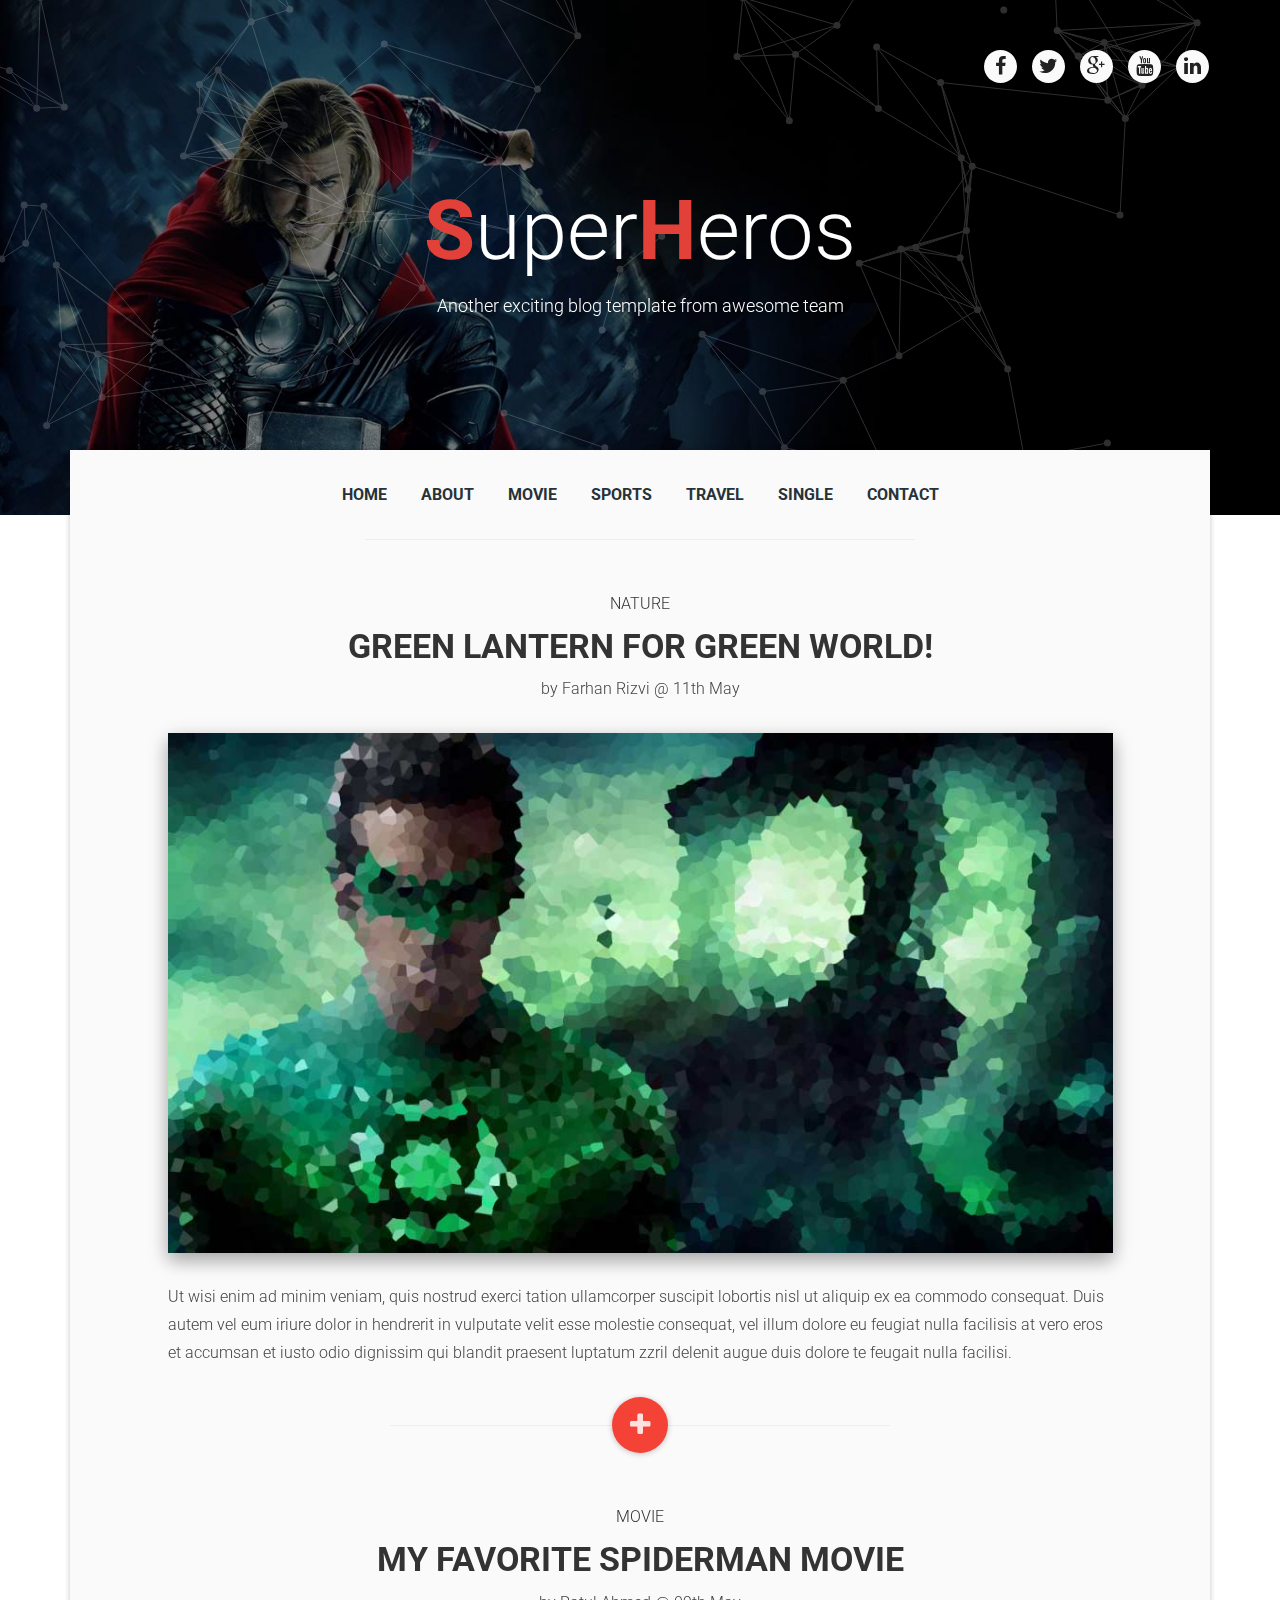
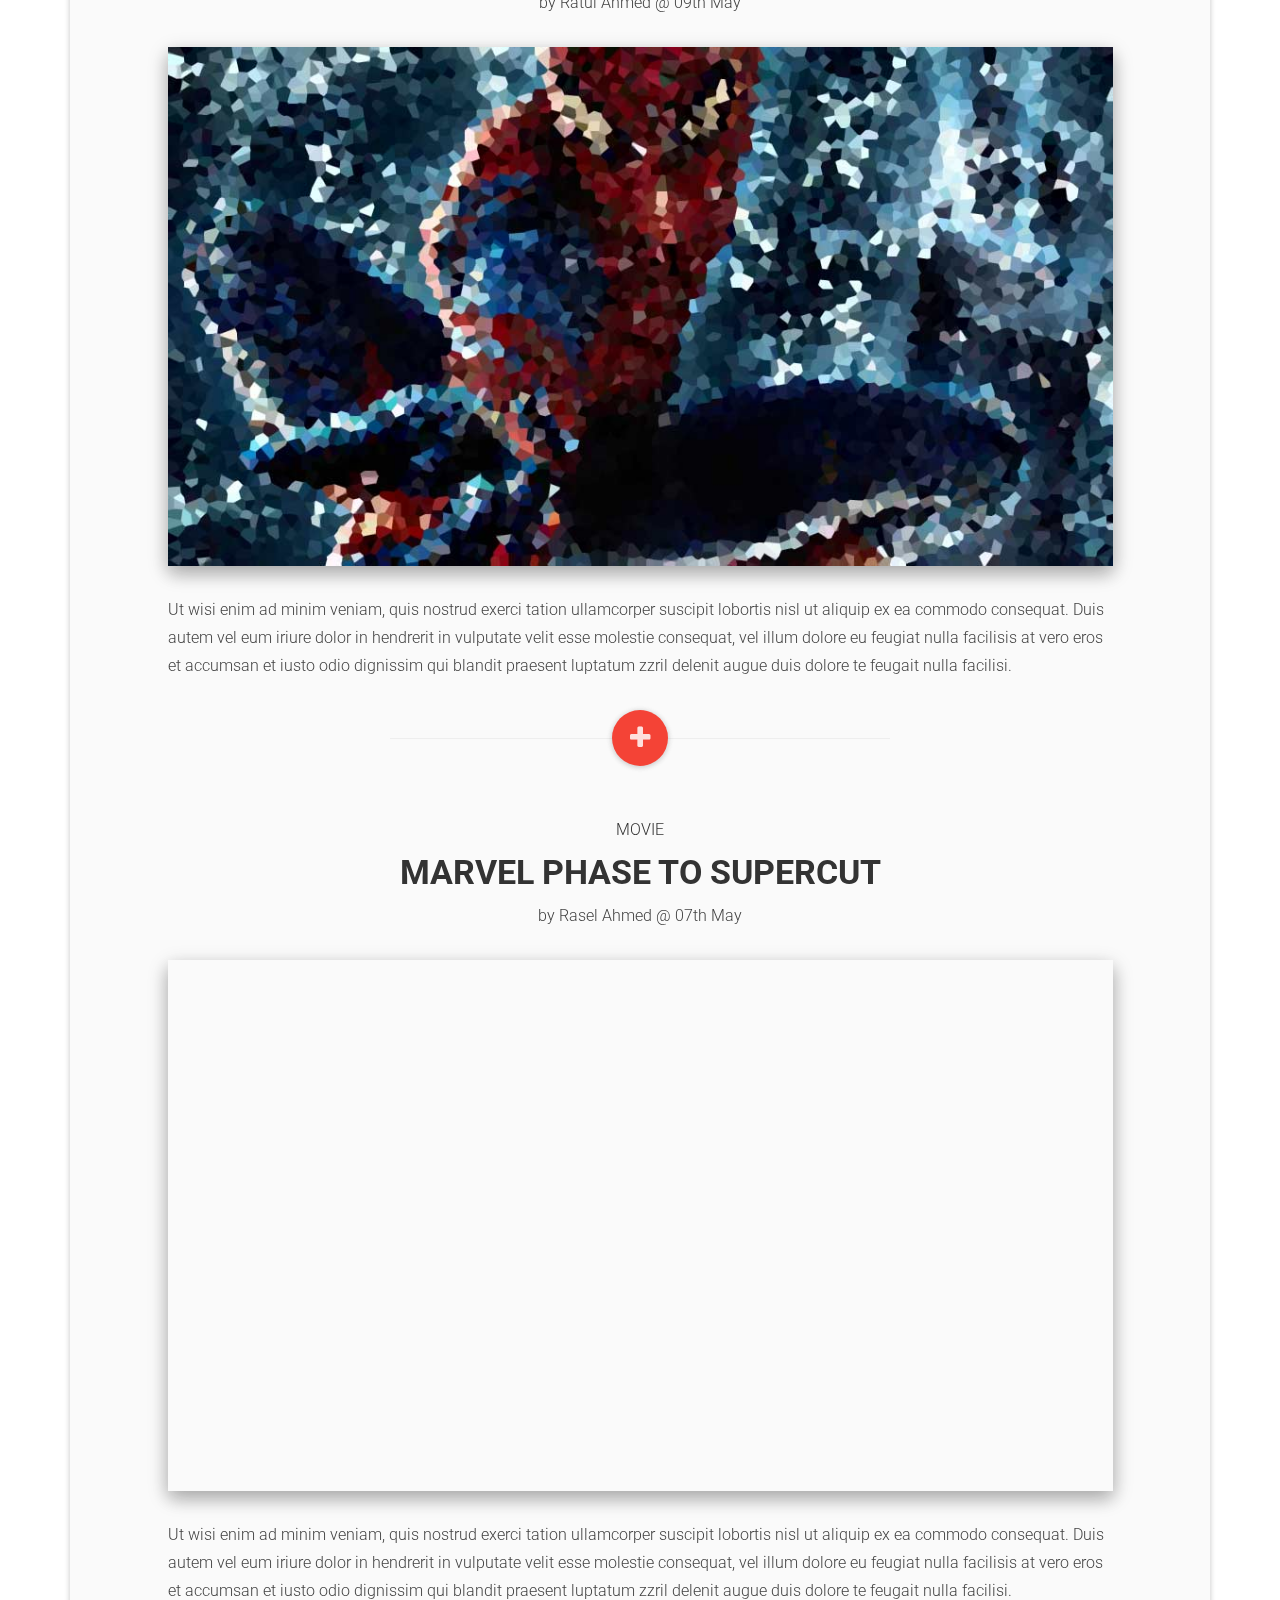
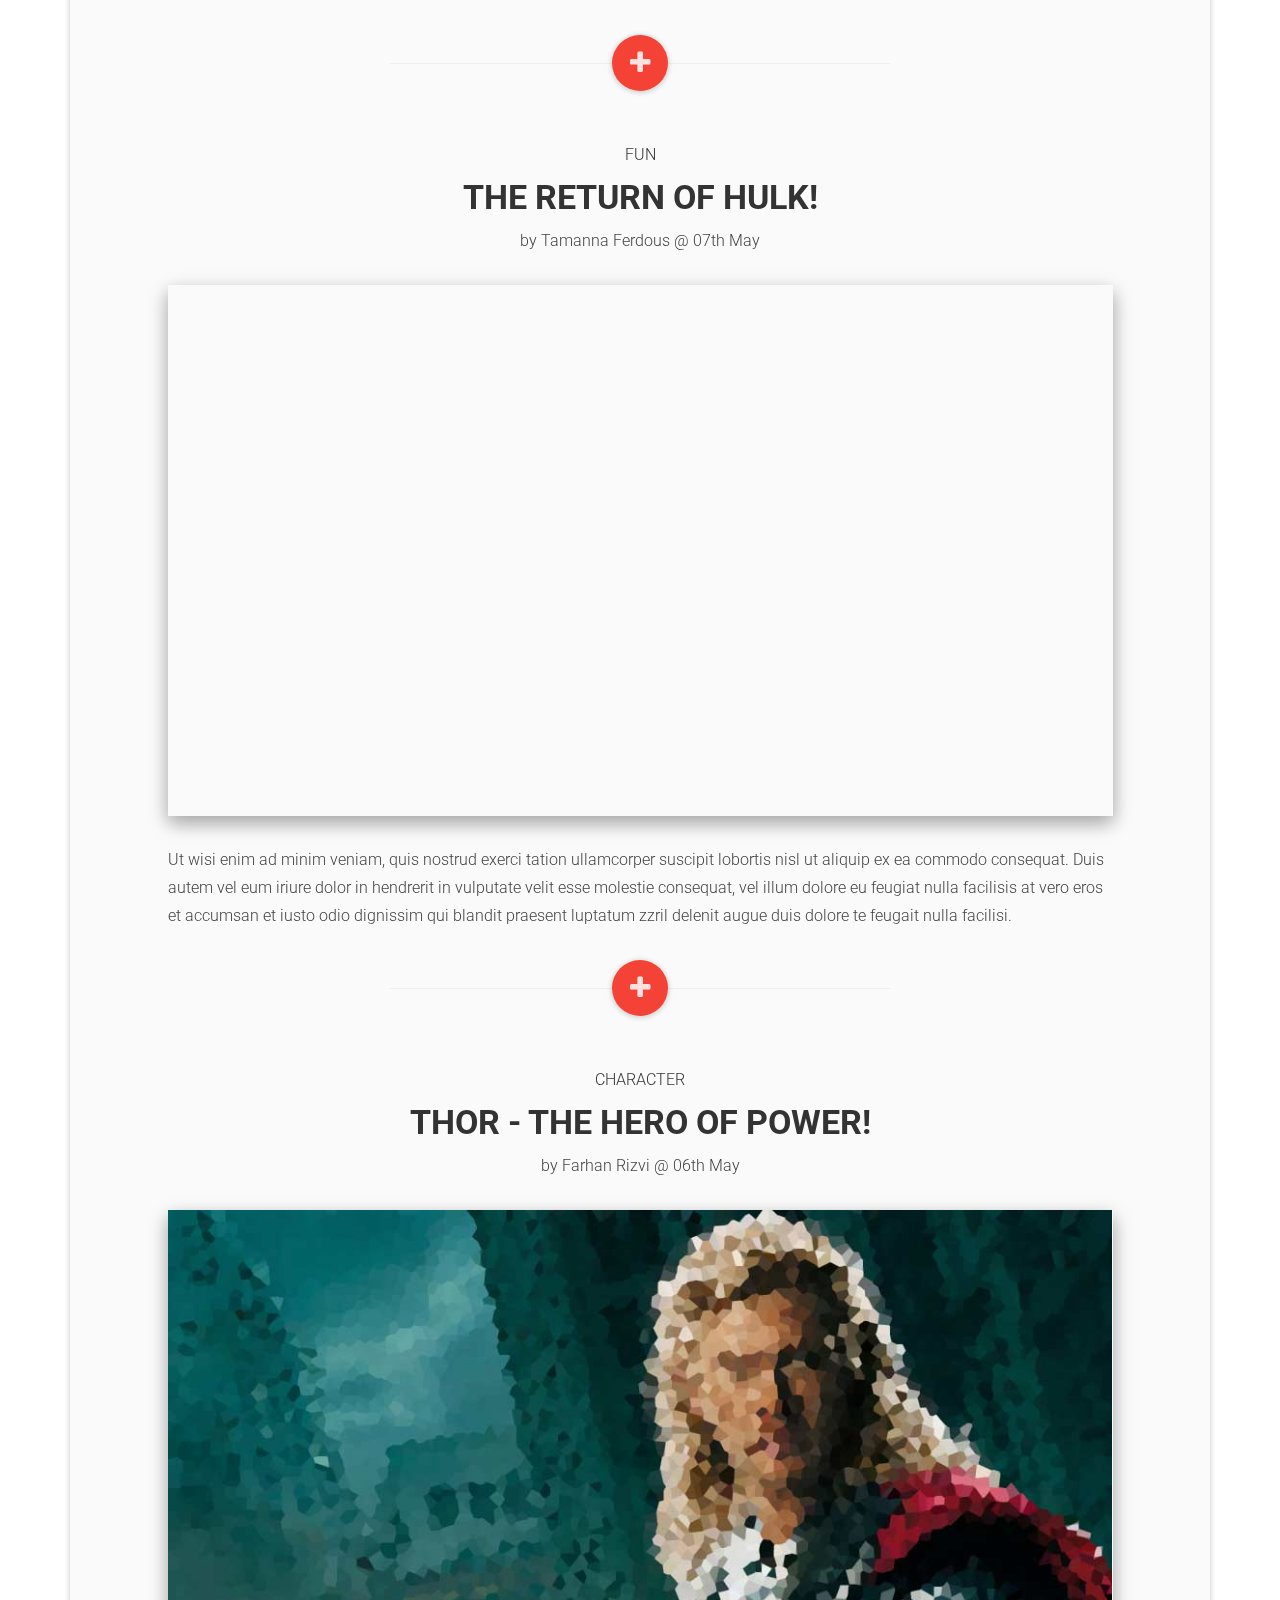
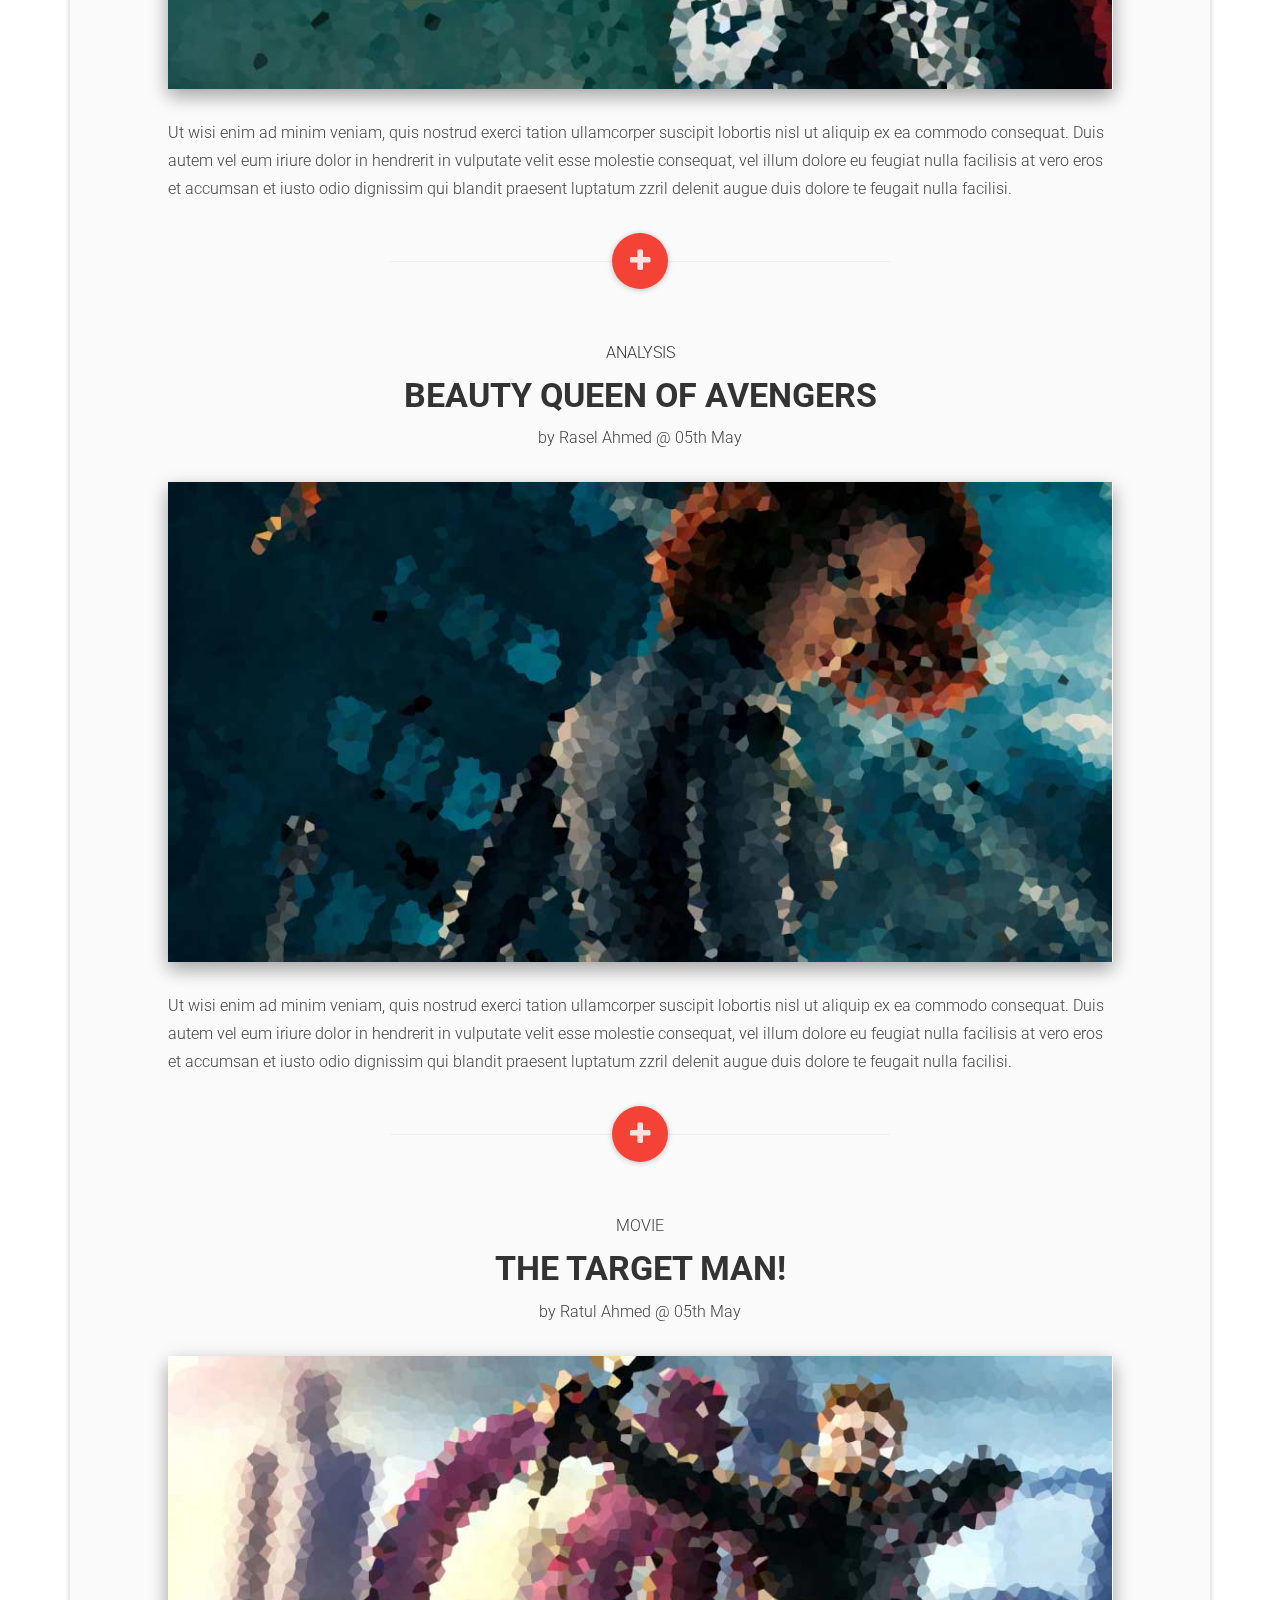
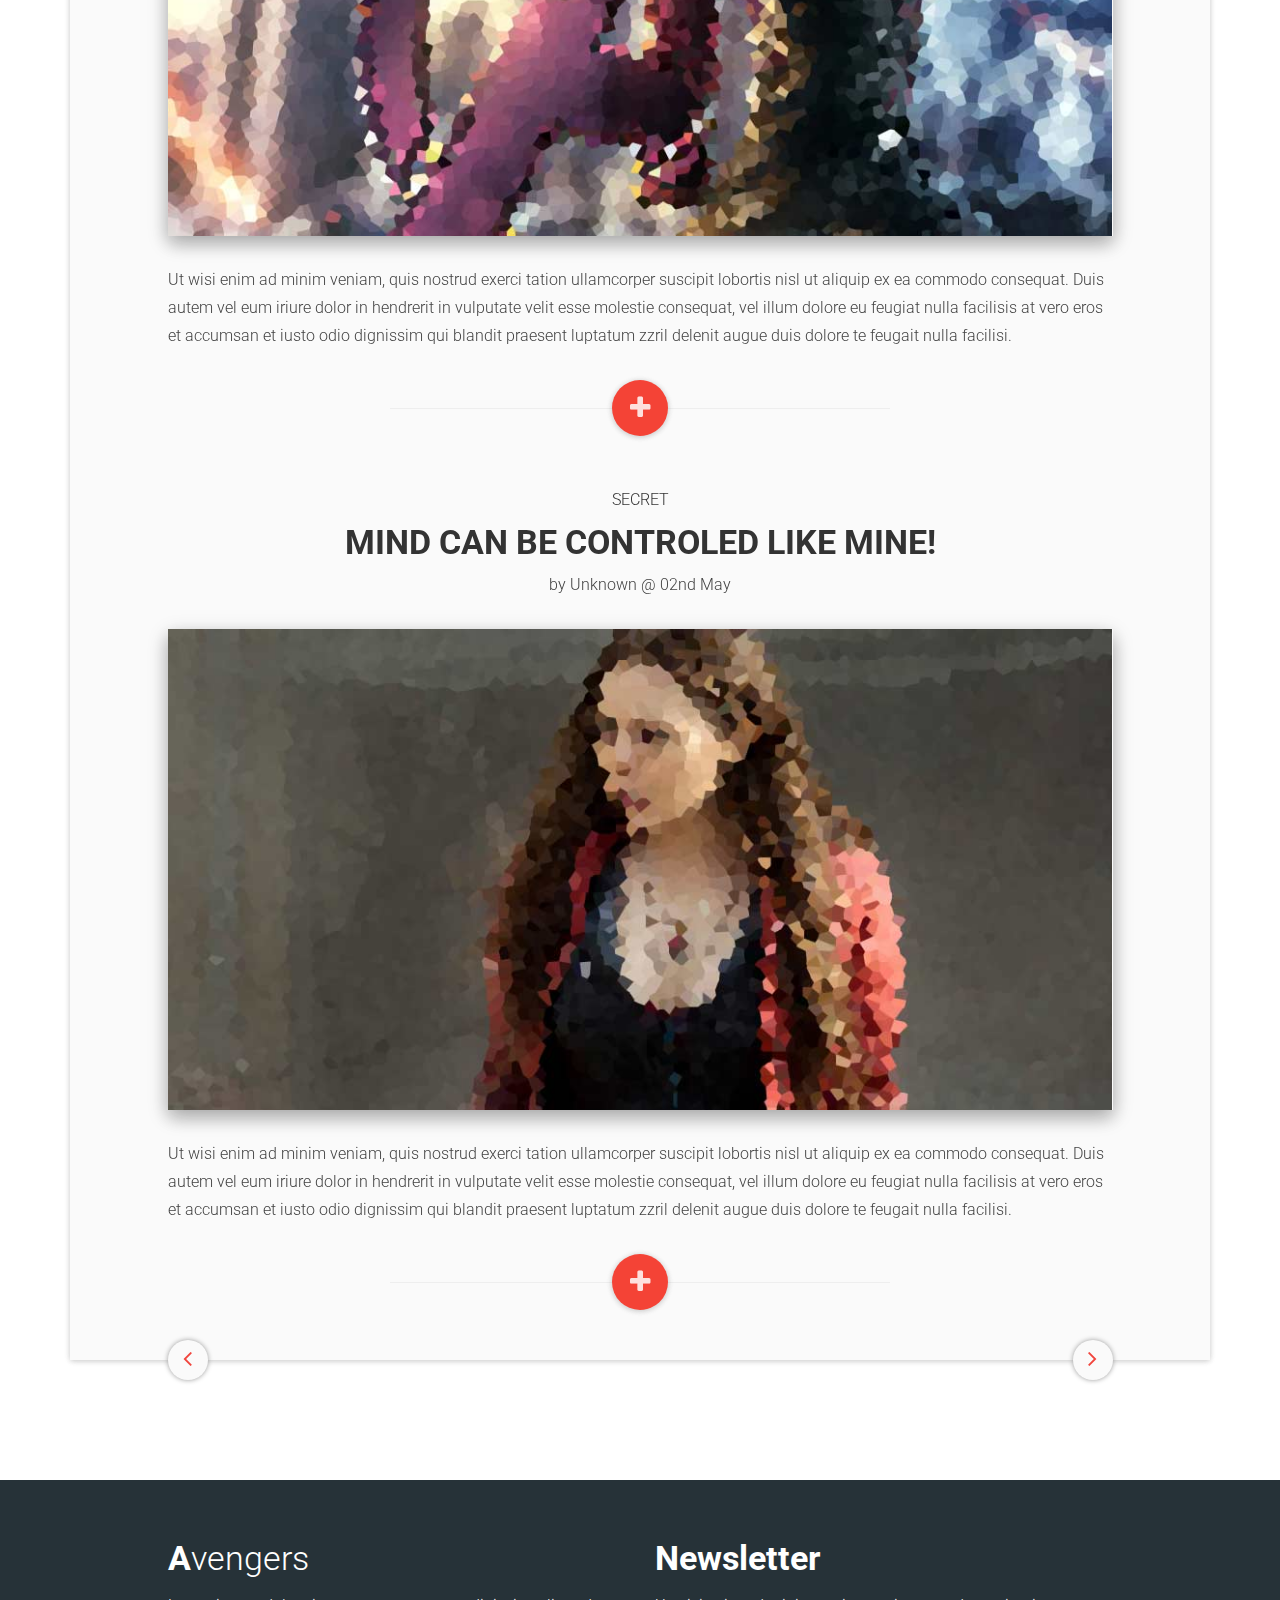
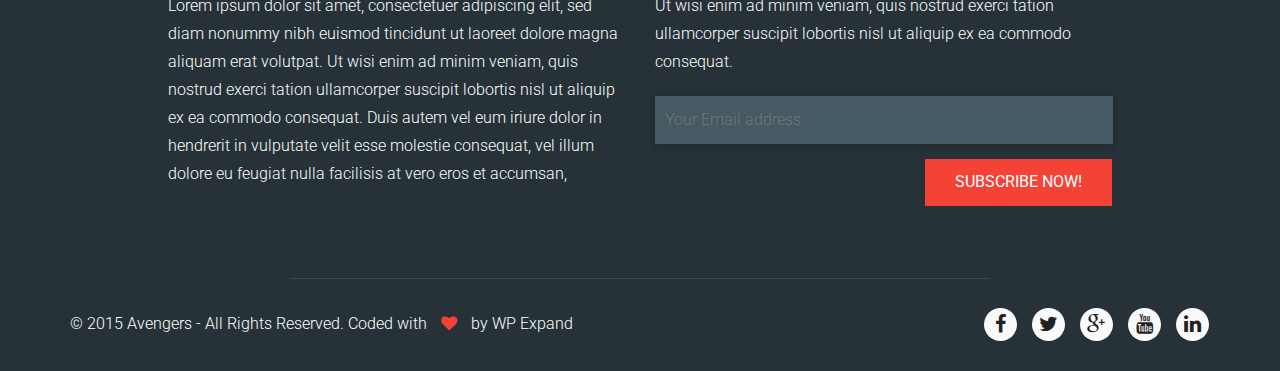
==== commit 90148e52: "COMMIT: Scaffolded controllers & views; implemented CRUD functionationlity; implemented working cont" ====
--- a/Superheroes.MVC.UI/_Archive/index.html
+++ b/Superheroes.MVC.UI/_Archive/index.html
@@ -1,4 +1,4 @@
-<!DOCTYPE html>
+﻿<!DOCTYPE html>
 <html lang="en">
     <head>
         <meta charset="utf-8">
